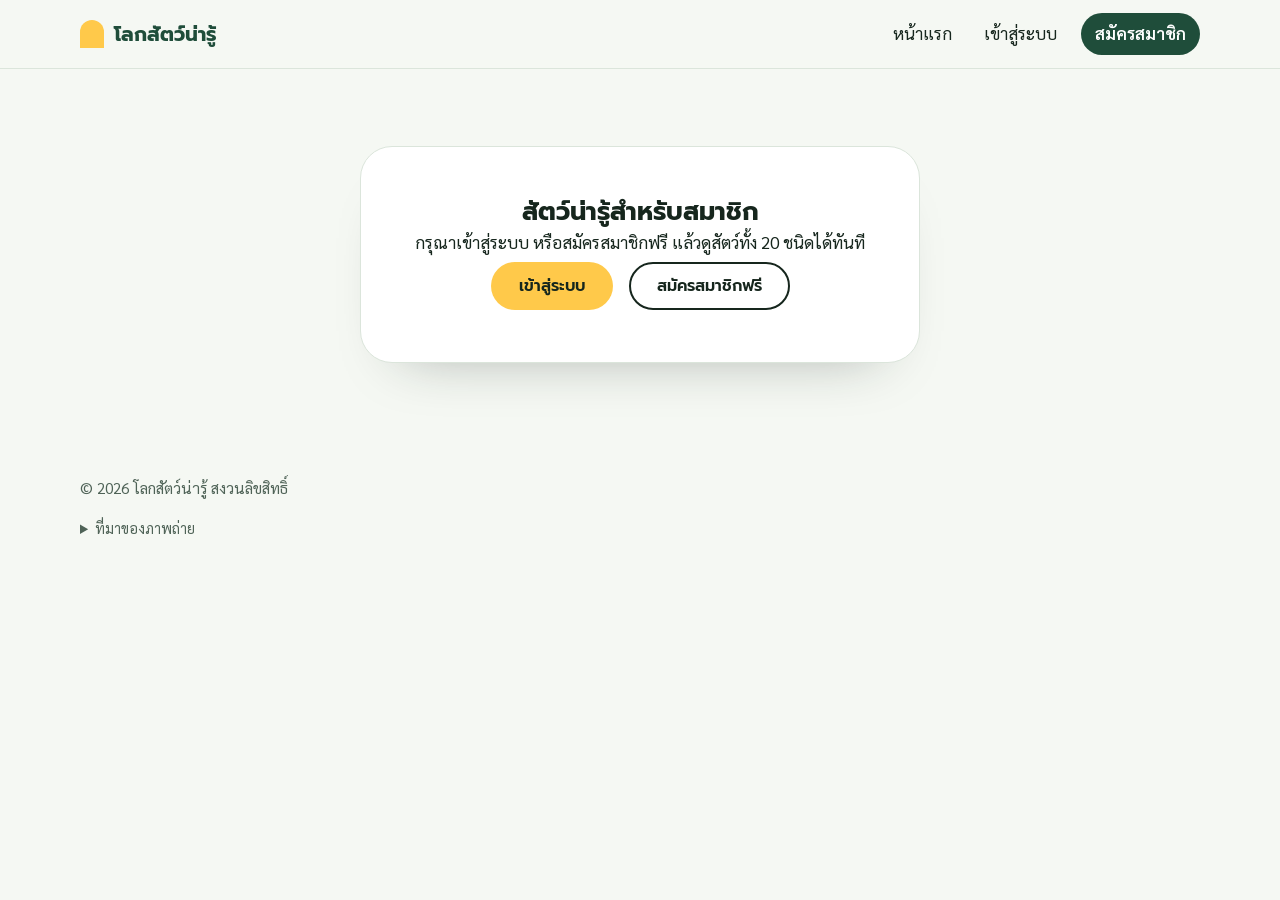
==== animals.html @ 788b36ae "animation" ====
<!DOCTYPE html>
<html lang="th">
<head>
  <meta charset="UTF-8">
  <meta name="viewport" content="width=device-width, initial-scale=1">
  <title>สัตว์น่ารู้ | โลกสัตว์น่ารู้</title>
  <meta name="description" content="รวมสัตว์หลากหลายกลุ่ม พร้อมภาพถ่ายและความรู้สั้น ๆ ค้นหาและกรองตามกลุ่มได้">
  <link rel="preconnect" href="https://fonts.googleapis.com">
  <link rel="preconnect" href="https://fonts.gstatic.com" crossorigin>
  <link href="https://fonts.googleapis.com/css2?family=Prompt:wght@600;700&family=Sarabun:wght@400;600&display=swap" rel="stylesheet">
  <link rel="stylesheet" href="style.css">
  <link rel="stylesheet" href="motion.css">
  <link rel="stylesheet" href="auth.css">
</head>
<body>
  <a class="skip" href="#list">ข้ามไปรายการสัตว์</a>

  <header class="site-header">
    <div class="wrap">
      <a class="brand" href="index.html"><span class="brand-mark" aria-hidden="true"></span>โลกสัตว์น่ารู้</a>
      <nav aria-label="เมนูหลัก">
        <ul class="nav">
          <li><a class="nav-home" href="index.html">หน้าแรก</a></li>
          <li><a href="animals.html" aria-current="page">สัตว์น่ารู้</a></li>
          <li><a class="nav-cta" href="register.html">สมัครสมาชิก</a></li>
        </ul>
      </nav>
    </div>
  </header>

  <main class="gallery">
    <div class="wrap">
      <!-- ผู้ที่ยังไม่ได้เข้าสู่ระบบ -->
      <section id="guest" hidden>
        <h1>สัตว์น่ารู้สำหรับสมาชิก</h1>
        <p class="notice">กรุณาเข้าสู่ระบบ หรือสมัครสมาชิกฟรี แล้วดูสัตว์ทั้ง 20 ชนิดได้ทันที</p>
        <a class="btn btn-sun" href="login.html">เข้าสู่ระบบ</a>
        <a class="btn btn-line" href="register.html">สมัครสมาชิกฟรี</a>
      </section>

      <div id="content">
      <div class="section-head">
        <h1 class="page-title">สัตว์น่ารู้</h1>
        <p>สัตว์ 20 ชนิดจาก 6 กลุ่ม พิมพ์ชื่อเพื่อค้นหา เลือกกลุ่มที่สนใจ หรือคลิกที่สัตว์เพื่อดูข้อมูล</p>
      </div>

      <div class="toolbar">
        <div class="search">
          <label class="sr-only" for="q">ค้นหาสัตว์</label>
          <input type="search" id="q" placeholder="ค้นหาชื่อสัตว์ เช่น ช้าง" autocomplete="off">
        </div>
        <div class="chips" id="chips" role="group" aria-label="กรองตามกลุ่มสัตว์"></div>
      </div>

      <p class="count" id="count" role="status"></p>

      <div class="animal-grid" id="list"></div>

      <div class="empty" id="empty" hidden>
        <p>ไม่พบสัตว์ที่ตรงกับคำค้นหา ลองพิมพ์ชื่ออื่น หรือล้างตัวกรอง</p>
        <button class="btn btn-moss" type="button" id="reset">ล้างตัวกรอง</button>
      </div>
      </div><!-- /content -->
    </div>
  </main>

  <footer class="site-footer">
    <div class="wrap">
      <p class="copy">© 2026 โลกสัตว์น่ารู้ สงวนลิขสิทธิ์</p>
      <details class="credits">
        <summary>ที่มาของภาพถ่าย</summary>
        <p>ภาพถ่ายทั้งหมดมาจาก Wikimedia Commons ดูชื่อผู้ถ่ายภาพและใบอนุญาตของแต่ละภาพได้ที่หน้าไฟล์ตามลิงก์ด้านล่าง</p>
        <ul id="credits"></ul>
      </details>
    </div>
  </footer>

  <script src="https://cdn.jsdelivr.net/npm/@supabase/supabase-js@2.45.4/dist/umd/supabase.js"></script>
  <script src="supabase-config.js"></script>
  <script src="member.js"></script>
  <script>
    // ==== รายชื่อสัตว์ทั้งหมด ====
    // เพิ่มสัตว์ใหม่: คัดลอกบรรทัดใดบรรทัดหนึ่ง แล้วแก้ค่า
    //   name = ชื่อสัตว์, group = กลุ่ม (ดู GROUPS ด้านล่าง), fact = ความรู้สั้น ๆ
    //   file = ชื่อไฟล์รูปบน Wikimedia Commons (ส่วนหลัง "File:" ในลิงก์หน้าไฟล์)
    //   fallback = ภาพวาดสำรองในโฟลเดอร์ assets (ไม่ใส่ก็ได้)
    var COMMONS = "https://commons.wikimedia.org/wiki/Special:FilePath/";
    var GROUPS = {
      mammal: "สัตว์เลี้ยงลูกด้วยนม",
      bird: "นก",
      reptile: "สัตว์เลื้อยคลาน",
      amphibian: "สัตว์สะเทินน้ำสะเทินบก",
      fish: "ปลา",
      invertebrate: "สัตว์ไม่มีกระดูกสันหลัง"
    };
    var ANIMALS = [
      { name: "ช้าง", group: "mammal", file: "Elephantidae_Loxodonta_africana_4.2.jpg", fallback: "assets/elephant.svg",
        fact: "ช้างแอฟริกาเป็นสัตว์บกที่ใหญ่ที่สุดในโลก งวงใช้ได้ทั้งหายใจ ดื่มน้ำ หยิบจับ และทักทายกัน ส่วนช้างไทยเป็นสัตว์ประจำชาติของไทย" },
      { name: "เสือโคร่ง", group: "mammal", file: "Royal_Bengal_Tiger.jpg",
        fact: "เป็นแมวป่าที่ใหญ่ที่สุดในโลก ลายบนตัวของแต่ละตัวไม่เหมือนกัน เหมือนลายนิ้วมือของคน" },
      { name: "ยีราฟ", group: "mammal", file: "Giraffa_camelopardalis_angolensis.jpg",
        fact: "เป็นสัตว์ที่สูงที่สุดในโลก ลิ้นยาวมาก ใช้ม้วนใบไม้จากยอดไม้สูง ๆ มากิน" },
      { name: "โลมา", group: "mammal", file: "Tursiops_truncatus_01.jpg",
        fact: "ส่งเสียงคลิกออกไปแล้วฟังเสียงสะท้อนกลับ เพื่อหาทางและหาอาหารใต้น้ำ" },
      { name: "จิงโจ้", group: "mammal", file: "Red_kangaroo.jpg",
        fact: "กระโดดด้วยขาหลังที่แข็งแรง ลูกอ่อนตัวเล็กมากตอนเกิด แล้วอาศัยอยู่ในกระเป๋าหน้าท้องของแม่ต่อ" },
      { name: "สุนัขจิ้งจอกแดง", group: "mammal", file: "Vulpes_vulpes_ssp_fulvus.jpg", fallback: "assets/fox.svg",
        fact: "หูไวมาก ได้ยินเสียงเหยื่อตัวเล็กที่เคลื่อนไหวอยู่ไกล ๆ และปรับตัวอยู่ได้ในหลายสภาพแวดล้อม" },
      { name: "แพนด้ายักษ์", group: "mammal", file: "Giant_Panda_2004-03-2.jpg", fallback: "assets/panda.svg",
        fact: "กินไผ่เป็นอาหารหลัก และใช้เวลากินหลายชั่วโมงต่อวัน พบตามธรรมชาติในประเทศจีน" },

      { name: "เพนกวิน", group: "bird", file: "Emperor_Penguin_Manchot_empereur.jpg", fallback: "assets/penguin.svg",
        fact: "บินไม่ได้ แต่ว่ายน้ำเก่งมาก ใช้ปีกพายน้ำเหมือนครีบ ส่วนใหญ่อาศัยอยู่ในซีกโลกใต้" },
      { name: "นกแสก", group: "bird", file: "Barn_Owl,_Lancashire.jpg", fallback: "assets/owl.svg",
        fact: "ลูกตาขยับไม่ได้ แต่หมุนหัวได้ไกลประมาณ 270 องศา และได้ยินเสียงเหยื่อได้แม่นแม้ในที่มืด" },
      { name: "นกยูง", group: "bird", file: "Indian_Peacock_or_peacock.jpg",
        fact: "นกยูงตัวผู้มีขนหางยาวเป็นพัด ใช้รำแพนเพื่อเรียกความสนใจจากตัวเมีย" },
      { name: "นกฟลามิงโก", group: "bird", file: "Greater_Flamingo_(Phoenicopterus_roseus)_(8521269688).jpg",
        fact: "สีชมพูของขนมาจากสารสีในอาหารที่กิน เช่น สัตว์น้ำเล็ก ๆ และสาหร่าย" },
      { name: "นกเงือก", group: "bird", file: "Great-Hornbill.jpg",
        fact: "จะงอยปากใหญ่และมีโหนกบนหัว ตัวเมียทำรังในโพรงไม้ แล้วตัวผู้คอยนำอาหารมาให้ พบในป่าของไทยด้วย" },

      { name: "เต่าทะเล", group: "reptile", file: "Green_Sea_Turtle_grazing_seagrass.jpg", fallback: "assets/turtle.svg",
        fact: "กระดองเป็นส่วนหนึ่งของโครงกระดูก ติดอยู่กับซี่โครงและกระดูกสันหลัง จึงถอดออกไม่ได้เหมือนเสื้อ" },
      { name: "จระเข้น้ำเค็ม", group: "reptile", file: "Saltwater_Crocodile_(Crocodylus_porosus)_(10106331165).jpg",
        fact: "เป็นสัตว์เลื้อยคลานที่ใหญ่ที่สุดในโลก ว่ายน้ำเก่ง และอยู่ได้ทั้งในน้ำจืดและน้ำเค็ม" },
      { name: "กิ้งก่าคาเมเลียน", group: "reptile", file: "Chamaeleo_calyptratus_01.jpg",
        fact: "กลอกตาแต่ละข้างได้อิสระ และพุ่งลิ้นยาว ๆ ออกไปจับแมลง" },

      { name: "กบตาแดง", group: "amphibian", file: "Agalychnis_callidryas.jpg",
        fact: "กลางวันมันหลับโดยหุบตาและเกาะใบไม้ เชื่อกันว่าตาสีแดงสดช่วยทำให้ศัตรูตกใจเมื่อมันลืมตาขึ้นมา" },

      { name: "ปลาการ์ตูน", group: "fish", file: "Common_clownfish.jpg",
        fact: "อาศัยอยู่ในดงดอกไม้ทะเลได้ เพราะมีเมือกที่ช่วยให้ไม่ถูกพิษของดอกไม้ทะเล" },
      { name: "ม้าน้ำ", group: "fish", file: "Lined_seahorse,_Hippocampus_erectus.jpg",
        fact: "ตัวผู้เป็นฝ่ายอุ้มท้องและคลอดลูก โดยตัวเมียวางไข่ไว้ในถุงหน้าท้องของตัวผู้" },

      { name: "ผีเสื้อมอนาร์ค", group: "invertebrate", file: "Monarch_Butterfly_Danaus_plexippus_on_Echinacea_purpurea_2800px.jpg",
        fact: "บินอพยพไกลหลายพันกิโลเมตรในอเมริกาเหนือ เพื่อหนีอากาศหนาว" },
      { name: "หมึกสาย", group: "invertebrate", file: "Common_octopus.jpg",
        fact: "มีหัวใจ 3 ดวง และเลือดเป็นสีฟ้า (ในภาษาพูดมักเรียกว่าปลาหมึกยักษ์)" }
    ];

    var state = { group: "all", q: "" };
    var list = document.getElementById("list");
    var chipsBox = document.getElementById("chips");
    var countEl = document.getElementById("count");
    var emptyEl = document.getElementById("empty");
    var input = document.getElementById("q");

    // ปุ่มกรองกลุ่ม
    var chipKeys = ["all"].concat(Object.keys(GROUPS));
    chipsBox.innerHTML = chipKeys.map(function (k) {
      var label = k === "all" ? "ทั้งหมด" : GROUPS[k];
      return '<button class="chip" type="button" data-group="' + k + '" aria-pressed="' + (k === "all") + '">' + label + '</button>';
    }).join("");

    // การ์ดสัตว์
    list.innerHTML = ANIMALS.map(function (a, n) {
      var img = '<img ' + (n > 5 ? 'loading="lazy" ' : '') +
        'src="' + COMMONS + a.file + '?width=700" data-fallback="' + (a.fallback || "assets/placeholder.svg") +
        '" alt="ภาพถ่าย' + a.name + '" width="500" height="625">';
      return '<article class="animal" data-file="' + a.file + '" data-group="' + a.group + '" data-search="' + (a.name + " " + GROUPS[a.group]) + '">' +
        '<figure>' + img + '</figure>' +
        '<h3>' + a.name + '</h3>' +
        '<p class="kind">' + GROUPS[a.group] + '</p>' +
        '<p>' + a.fact + '</p></article>';
    }).join("");

    // ถ้ารูปถ่ายโหลดไม่ได้ ให้ใช้ภาพสำรองแทน
    document.querySelectorAll("img[data-fallback]").forEach(function (img) {
      function useFallback() {
        if (img.dataset.used) return;
        img.dataset.used = "1";
        img.src = img.dataset.fallback;
      }
      img.addEventListener("error", useFallback);
      if (img.complete && img.naturalWidth === 0) useFallback();
    });

    // รายการเครดิตรูป
    document.getElementById("credits").innerHTML = ANIMALS.map(function (a) {
      return '<li><a href="https://commons.wikimedia.org/wiki/File:' + a.file + '" rel="noopener">' + a.name + '</a></li>';
    }).join("");

    var cards = list.querySelectorAll(".animal");
    var chips = chipsBox.querySelectorAll(".chip");

    function apply() {
      var q = state.q.trim().toLowerCase();
      var shown = 0;
      cards.forEach(function (card) {
        var okGroup = state.group === "all" || card.dataset.group === state.group;
        var okText = !q || card.dataset.search.toLowerCase().indexOf(q) !== -1;
        var show = okGroup && okText;
        card.hidden = !show;
        if (show) shown++;
      });
      chips.forEach(function (c) { c.setAttribute("aria-pressed", c.dataset.group === state.group ? "true" : "false"); });
      countEl.textContent = "แสดง " + shown + " จาก " + cards.length + " ชนิด";
      emptyEl.hidden = shown !== 0;
    }

    chips.forEach(function (chip) {
      chip.addEventListener("click", function () { state.group = chip.dataset.group; apply(); });
    });
    input.addEventListener("input", function () { state.q = input.value; apply(); });
    document.getElementById("reset").addEventListener("click", function () {
      state.group = "all"; state.q = ""; input.value = ""; apply(); input.focus();
    });

    apply();

    // หน้านี้สำหรับสมาชิกเท่านั้น (ตรวจจากข้อมูลที่จำไว้ก่อน แล้วยืนยันกับ session ของ Supabase)
    var guestBox = document.getElementById("guest");
    var content = document.getElementById("content");
    function gate(isGuest) { guestBox.hidden = !isGuest; content.hidden = isGuest; }
    gate(!window.Member.get());
    if (window.sb) {
      sb.auth.getSession().then(function (r) {
        if (!r.data.session) { window.Member.clear(); gate(true); }
      });
    }
  </script>
  <script src="animal-detail.js"></script>
  <script src="motion.js"></script>
</body>
</html>
---- style.css ----
/* โลกสัตว์น่ารู้ — สไตล์ร่วมของทุกหน้า
   แนวคิด: หน้าต่างโค้ง (arch) เหมือนช่องส่องดูสัตว์ ใช้กับรูปถ่ายทุกใบ
   สี: เขียวมอสเป็นพื้นฐาน เหลืองแดดเป็นจุดเน้นเดียว */

:root {
  --paper: #f5f8f3;
  --white: #ffffff;
  --ink: #16261d;
  --muted: #4f6357;
  --moss: #2d6a4f;
  --moss-deep: #1f4d3a;
  --leaf: #dcebdd;
  --sun: #ffc94a;
  --sun-deep: #f5b216;
  --line: #dbe5db;
  --field: #a9bbaf;
  --error: #b42318;
  --ok: #1f6f43;
  --font-head: "Prompt", "Sarabun", system-ui, sans-serif;
  --font-body: "Sarabun", "Noto Sans Thai", system-ui, sans-serif;
}

*, *::before, *::after { box-sizing: border-box; }
html { scroll-behavior: smooth; }
body {
  margin: 0;
  font-family: var(--font-body);
  font-size: 1.0625rem;
  line-height: 1.75;
  color: var(--ink);
  background: var(--paper);
}
h1, h2, h3 { font-family: var(--font-head); line-height: 1.3; margin: 0; }
p { margin: 0; }
a { color: var(--moss-deep); }
img { max-width: 100%; }
:focus-visible { outline: 3px solid var(--moss); outline-offset: 3px; border-radius: 6px; }

.wrap { width: min(1120px, 100% - 40px); margin-inline: auto; }

.skip {
  position: absolute; left: -9999px; top: 8px; z-index: 30;
  background: var(--ink); color: #fff; padding: 8px 16px; border-radius: 8px;
}
.skip:focus { left: 8px; }

/* ---------- ส่วนหัว ---------- */
.site-header {
  position: sticky; top: 0; z-index: 10;
  background: rgba(245, 248, 243, .94);
  backdrop-filter: blur(8px);
  border-bottom: 1px solid var(--line);
}
.site-header .wrap {
  display: flex; align-items: center; justify-content: space-between;
  gap: 16px; min-height: 68px;
}
.brand {
  display: inline-flex; align-items: center; gap: 10px;
  font-family: var(--font-head); font-weight: 700; font-size: 1.25rem;
  color: var(--moss-deep); text-decoration: none;
}
.brand-mark {
  width: 24px; height: 28px; background: var(--sun);
  border-radius: 999px 999px 6px 6px;
}
.nav { display: flex; align-items: center; gap: 4px; list-style: none; margin: 0; padding: 0; }
.nav a {
  display: inline-block; padding: 6px 14px; border-radius: 999px;
  text-decoration: none; color: var(--ink);
}
.nav a:hover { background: var(--leaf); }
.nav a[aria-current="page"] { background: var(--leaf); font-weight: 600; }
.nav a.nav-cta { background: var(--moss-deep); color: #fff; font-weight: 600; margin-left: 6px; }
.nav a.nav-cta:hover { background: var(--moss); }

/* ---------- ปุ่ม ---------- */
.btn {
  display: inline-flex; align-items: center; justify-content: center;
  min-height: 48px; padding: 0 26px; border-radius: 999px;
  border: 2px solid transparent; cursor: pointer; text-decoration: none;
  font-family: var(--font-head); font-weight: 600; font-size: 1rem; line-height: 1;
  transition: background-color .15s, color .15s, border-color .15s;
}
.btn:disabled { opacity: .6; cursor: not-allowed; }
.btn-sun { background: var(--sun); color: var(--ink); }
.btn-sun:hover { background: var(--sun-deep); }
.btn-line { border-color: var(--ink); color: var(--ink); background: transparent; }
.btn-line:hover { background: var(--ink); color: #fff; }
.btn-ink { background: var(--ink); color: #fff; }
.btn-ink:hover { background: var(--moss-deep); }
.btn-moss { background: var(--moss-deep); color: #fff; }
.btn-moss:hover { background: var(--moss); }

/* ---------- หน้าแรก: ส่วนเปิด ---------- */
.hero { padding: clamp(32px, 6vw, 80px) 0 clamp(48px, 7vw, 96px); }
.hero .wrap {
  display: grid; grid-template-columns: 1.05fr .95fr;
  gap: clamp(28px, 5vw, 64px); align-items: center;
}
.hero h1 { font-size: clamp(2.3rem, 5.4vw, 4rem); font-weight: 700; letter-spacing: -.01em; }
.hero .lead { max-width: 32em; color: var(--muted); font-size: 1.15rem; margin: 22px 0 30px; }
.hero-actions { display: flex; flex-wrap: wrap; gap: 12px; }

.art { position: relative; aspect-ratio: 1 / 1.06; }
.art figure { position: absolute; margin: 0; overflow: hidden; background: var(--leaf);
  animation: reveal .8s ease-out both; }
.art img { width: 100%; height: 100%; object-fit: cover; display: block; }
.art .sun { position: absolute; right: 10%; top: 4%; width: 20%; aspect-ratio: 1;
  border-radius: 50%; background: var(--sun); animation: reveal .8s ease-out both; }
.art .p-main { left: 8%; top: 0; width: 60%; height: 80%; border-radius: 999px 999px 28px 28px; }
.art .p-round { right: 0; bottom: 4%; width: 44%; aspect-ratio: 1; border-radius: 50%; animation-delay: .15s; }
.art .p-small { left: 0; bottom: 0; width: 34%; aspect-ratio: 1; border-radius: 24px; animation-delay: .3s; }
@keyframes reveal { from { opacity: 0; transform: scale(.94); } to { opacity: 1; transform: scale(1); } }

/* ---------- หน้าแรก: แกลเลอรีสัตว์ ---------- */
.gallery { padding: clamp(40px, 6vw, 80px) 0; scroll-margin-top: 68px; }
.section-head { max-width: 40em; }
.section-head h2 { font-size: clamp(1.8rem, 3.6vw, 2.6rem); }
.section-head p { color: var(--muted); margin-top: 10px; }

.chips { display: flex; flex-wrap: wrap; gap: 8px; margin-top: 24px; }
.chip {
  min-height: 44px; padding: 0 20px; border-radius: 999px; cursor: pointer;
  border: 1.5px solid var(--field); background: var(--white); color: var(--ink);
  font-family: var(--font-body); font-size: 1rem;
  transition: background-color .15s, color .15s;
}
.chip:hover { background: var(--leaf); }
.chip[aria-pressed="true"] { background: var(--moss-deep); border-color: var(--moss-deep); color: #fff; }

.animal-grid {
  display: grid; grid-template-columns: repeat(auto-fill, minmax(250px, 1fr));
  gap: 44px 28px; margin-top: 36px;
}
.animal[hidden] { display: none; }
.animal figure {
  margin: 0; aspect-ratio: 4 / 5; overflow: hidden; background: var(--leaf);
  border-radius: 999px 999px 24px 24px;
}
.animal img { width: 100%; height: 100%; object-fit: cover; display: block; }
.animal h3 { font-size: 1.35rem; margin: 18px 0 2px; }
.animal .kind { color: var(--muted); font-size: .95rem; margin-bottom: 8px; }

/* ---------- เรื่องน่ารู้ (ปุ่มสุ่ม) ---------- */
.facts { padding: 8px 0 clamp(48px, 7vw, 88px); }
.fact-panel {
  background: var(--sun); border-radius: 36px;
  padding: clamp(28px, 5vw, 56px);
  display: grid; grid-template-columns: 1fr auto; gap: 28px; align-items: end;
}
.fact-panel h2 { font-size: clamp(1.2rem, 2.4vw, 1.5rem); }
.fact-text {
  font-family: var(--font-head); font-weight: 600;
  font-size: clamp(1.5rem, 3.6vw, 2.4rem); line-height: 1.45;
  margin-top: 12px; max-width: 22em; min-height: 4.4em;
}

/* ---------- ชวนสมัคร ---------- */
.join { background: var(--moss-deep); color: #fff; padding: clamp(48px, 7vw, 80px) 0; }
.join .wrap { display: flex; flex-wrap: wrap; align-items: center; justify-content: space-between; gap: 24px; }
.join h2 { font-size: clamp(1.6rem, 3.4vw, 2.4rem); max-width: 18em; }
.join p { margin-top: 8px; color: #d4e6da; }

/* ---------- ท้ายหน้า ---------- */
.site-footer { padding: 36px 0 48px; color: var(--muted); font-size: .95rem; }
.site-footer .copy { margin-bottom: 14px; }
.credits { font-size: .9rem; line-height: 1.8; }
.credits summary { cursor: pointer; width: fit-content; }
.credits ul { margin: 8px 0 0; padding-left: 20px; }
.credits a { color: var(--moss-deep); }

/* ---------- หน้าสมัครสมาชิก ---------- */
.reg { padding: clamp(32px, 6vw, 72px) 0 clamp(48px, 7vw, 96px); }
.reg .wrap {
  display: grid; grid-template-columns: .85fr 1.15fr;
  gap: clamp(28px, 6vw, 80px); align-items: start;
}
.reg-side h1 { font-size: clamp(2rem, 4.2vw, 3rem); font-weight: 700; }
.reg-side .lead { color: var(--muted); margin: 14px 0 28px; }
.reg-side figure {
  margin: 0; max-width: 340px; aspect-ratio: 4 / 5; overflow: hidden;
  border-radius: 999px 999px 28px 28px; background: var(--leaf);
}
.reg-side img { width: 100%; height: 100%; object-fit: cover; display: block; }
.perks { list-style: none; margin: 28px 0 0; padding: 0; display: grid; gap: 10px; }
.perks li { position: relative; padding-left: 28px; }
.perks li::before {
  content: ""; position: absolute; left: 0; top: .62em;
  width: 12px; height: 12px; border-radius: 50%; background: var(--sun);
}

.form-card {
  background: var(--white); border: 1px solid var(--line);
  border-radius: 28px; padding: clamp(24px, 4vw, 44px);
}
.form-card h2 { font-size: 1.5rem; margin-bottom: 4px; }
.form-card .sub { color: var(--muted); margin-bottom: 8px; }
.field { margin-top: 18px; }
.field label, .field .label { display: block; font-weight: 600; margin-bottom: 6px; }
.opt { font-weight: 400; color: var(--muted); }
.field input[type=text], .field input[type=email], .field input[type=tel],
.field input[type=date], .field input[type=password], .field select {
  width: 100%; min-height: 50px; padding: 0 14px;
  font-family: inherit; font-size: 1rem; color: var(--ink);
  background: var(--white); border: 1.5px solid var(--field); border-radius: 12px;
}
.field input:focus, .field select:focus { border-color: var(--moss); outline: 3px solid rgba(45, 106, 79, .25); outline-offset: 0; }
.field input[aria-invalid="true"] { border-color: var(--error); }
.err { min-height: 1.4em; margin-top: 4px; color: var(--error); font-size: .95rem; }
.hp { position: absolute; left: -9999px; height: 0; overflow: hidden; }

.consent { display: flex; gap: 12px; align-items: flex-start; margin-top: 20px; }
.consent input { width: 22px; height: 22px; margin-top: 4px; accent-color: var(--moss-deep); flex: none; }
.consent span { font-size: .95rem; color: var(--muted); }

.form-card .btn { width: 100%; margin-top: 22px; }
.banner { display: none; margin-top: 16px; padding: 12px 16px; border-radius: 12px; background: #fdeceb; color: var(--error); }
.banner.show { display: block; }

.done { text-align: center; padding: 12px 0; }
.done[hidden] { display: none; }
.done .badge { display: inline-block; width: 64px; height: 72px; background: var(--sun); border-radius: 999px 999px 14px 14px; margin-bottom: 16px; }
.done h2 { font-size: 1.7rem; }
.done .member-id {
  display: inline-block; margin: 16px 0; padding: 6px 20px; border-radius: 999px;
  background: var(--leaf); font-family: var(--font-head); font-weight: 600; font-size: 1.3rem;
}
.done .btn { width: auto; margin-top: 12px; }

/* ---------- หน้าสัตว์น่ารู้ ---------- */
.page-title { font-size: clamp(2rem, 4.4vw, 3.2rem); font-weight: 700; }
.sr-only {
  position: absolute; width: 1px; height: 1px; margin: -1px; padding: 0;
  overflow: hidden; clip: rect(0, 0, 0, 0); white-space: nowrap; border: 0;
}
.toolbar { margin-top: 24px; display: grid; gap: 14px; }
.search input {
  width: 100%; max-width: 420px; min-height: 50px; padding: 0 16px;
  font-family: inherit; font-size: 1rem; color: var(--ink);
  background: var(--white); border: 1.5px solid var(--field); border-radius: 999px;
}
.search input:focus { border-color: var(--moss); outline: 3px solid rgba(45, 106, 79, .25); outline-offset: 0; }
.toolbar .chips { margin-top: 0; }
.count { margin-top: 20px; color: var(--muted); }
.animal-grid { margin-top: 24px; }
.empty { margin-top: 32px; padding: 28px; background: var(--leaf); border-radius: 24px; max-width: 520px; }
.empty p { margin-bottom: 16px; }
.more { text-align: center; padding-bottom: clamp(40px, 6vw, 72px); }

/* ---------- เมนูสมาชิก ---------- */
[hidden] { display: none !important; }

.member { padding: clamp(32px, 6vw, 72px) 0 clamp(48px, 7vw, 96px); }
.member h1 { font-size: clamp(2rem, 4.4vw, 3.2rem); font-weight: 700; }
.member .notice { color: var(--muted); margin: 14px 0 24px; max-width: 32em; }
.member-id {
  display: inline-block; margin-top: 12px; padding: 4px 18px; border-radius: 999px;
  background: var(--leaf); font-family: var(--font-head); font-weight: 600;
}
.menu-list {
  list-style: none; margin: 36px 0 0; padding: 0;
  display: grid; grid-template-columns: repeat(2, 1fr); gap: 0 48px;
}
.menu-item a {
  display: grid; grid-template-columns: auto 1fr; gap: 20px; align-items: center;
  padding: 24px 0; border-top: 1.5px solid var(--line);
  text-decoration: none; color: var(--ink);
}
.menu-item a:hover .menu-title { text-decoration: underline; text-underline-offset: 4px; }
.menu-dot { width: 48px; height: 56px; background: var(--sun); border-radius: 999px 999px 10px 10px; }
.menu-title { display: block; font-family: var(--font-head); font-weight: 600; font-size: 1.3rem; line-height: 1.4; }
.menu-desc { display: block; color: var(--muted); }

.daily { margin-top: 40px; background: var(--leaf); border-radius: 28px; padding: clamp(24px, 4vw, 44px); scroll-margin-top: 84px; }
.daily h2 { font-size: 1.2rem; }
.daily .text {
  font-family: var(--font-head); font-weight: 600; line-height: 1.5;
  font-size: clamp(1.3rem, 3vw, 1.9rem); margin-top: 10px; max-width: 26em;
}
.switch { margin-top: 28px; color: var(--muted); }
.link-quiet {
  background: none; border: 0; padding: 0; font: inherit; cursor: pointer;
  color: var(--moss-deep); text-decoration: underline; text-underline-offset: 3px;
}

/* ---------- แบบทดสอบ ---------- */
.quiz { padding: clamp(32px, 6vw, 72px) 0 clamp(48px, 7vw, 96px); }
.quiz .wrap { max-width: 720px; }
.quiz-title { font-size: clamp(2rem, 4.4vw, 3rem); font-weight: 700; margin-bottom: 20px; }
.q-progress { color: var(--muted); }
.q-set { border: 0; padding: 0; margin: 8px 0 0; min-width: 0; }
.q-text { font-family: var(--font-head); font-weight: 600; font-size: clamp(1.4rem, 3vw, 1.9rem); line-height: 1.45; padding: 0; }
.q-options { display: grid; gap: 10px; margin-top: 18px; }
.q-option label {
  display: flex; gap: 12px; align-items: center; min-height: 54px; padding: 10px 18px;
  border: 1.5px solid var(--field); border-radius: 14px; background: var(--white); cursor: pointer;
}
.q-option input { width: 20px; height: 20px; accent-color: var(--moss-deep); flex: none; }
.q-option.correct label { border-color: var(--ok); background: #e7f4ec; }
.q-option.wrong label { border-color: var(--error); background: #fdeceb; }
.q-feedback { margin-top: 16px; min-height: 1.8em; font-weight: 600; }
.q-actions { display: flex; flex-wrap: wrap; gap: 12px; margin-top: 20px; }
.score { font-family: var(--font-head); font-weight: 700; font-size: clamp(2.8rem, 8vw, 4.5rem); line-height: 1.2; margin: 4px 0 8px; }

@media (max-width: 720px) {
  .menu-list { grid-template-columns: 1fr; }
}

/* ---------- มือถือ ---------- */
@media (max-width: 820px) {
  .hero .wrap, .reg .wrap { grid-template-columns: 1fr; }
  .art { max-width: 460px; }
  .fact-panel { grid-template-columns: 1fr; }
  .fact-text { min-height: 6em; }
  .reg-side figure { max-width: 260px; }
}
@media (max-width: 560px) {
  .nav .nav-home { display: none; }
  .nav a { padding: 6px 10px; font-size: .95rem; }
  .brand { font-size: 1.1rem; }
  .hero-actions .btn { flex: 1 1 100%; }
}

@media (prefers-reduced-motion: reduce) {
  html { scroll-behavior: auto; }
  .art figure, .art .sun { animation: none; }
  .btn, .chip { transition: none; }
}
---- motion.css ----
/* โลกสัตว์น่ารู้ — ชั้นแอนิเมชันและความสวยงามเพิ่มเติม
   โหลดต่อจาก style.css ถ้าไม่ต้องการแอนิเมชัน ให้ลบลิงก์ motion.css และ motion.js ออกจากหน้า HTML ได้เลย
   ผู้ใช้ที่เปิด "ลดการเคลื่อนไหว" ในระบบ จะไม่เห็นแอนิเมชัน (ดูท้ายไฟล์) */

:root { --ease: cubic-bezier(.22, 1, .36, 1); }

/* ---------- ทั่วไป ---------- */
body { animation: pageIn .6s ease-out both; }
@keyframes pageIn { from { opacity: 0; } to { opacity: 1; } }
@keyframes rise { from { opacity: 0; transform: translateY(26px); } to { opacity: 1; transform: none; } }
@keyframes wiggle { 0%, 100% { transform: rotate(0); } 25% { transform: rotate(-10deg) scale(1.08); } 75% { transform: rotate(10deg) scale(1.08); } }
@keyframes shake { 0%, 100% { transform: translateX(0); } 20% { transform: translateX(-7px); } 40% { transform: translateX(6px); } 60% { transform: translateX(-4px); } 80% { transform: translateX(3px); } }
@keyframes drift { to { transform: translate(60px, 40px) scale(1.15); } }
@keyframes gradMove { 0%, 100% { background-position: 0% 50%; } 50% { background-position: 100% 50%; } }
@keyframes shimmer { from { background-position: 200% 0; } to { background-position: -200% 0; } }

/* แถบความคืบหน้าการเลื่อนหน้า */
.scroll-progress {
  position: fixed; top: 0; left: 0; width: 100%; height: 4px; z-index: 40;
  transform-origin: 0 50%; transform: scaleX(0); pointer-events: none;
  background: linear-gradient(90deg, var(--moss), var(--sun));
}

/* ปรากฏเมื่อเลื่อนมาถึง (JS เป็นคนเติมคลาส will-reveal และ in) */
.will-reveal {
  opacity: 0; transform: translateY(32px);
  transition: opacity .7s var(--ease) var(--d, 0s), transform .7s var(--ease) var(--d, 0s);
}
.will-reveal.in { opacity: 1; transform: none; }

/* ---------- ส่วนหัว ---------- */
.site-header { transition: box-shadow .3s, background-color .3s; }
.site-header .wrap { transition: min-height .3s var(--ease); }
.site-header.scrolled { box-shadow: 0 10px 26px -14px rgba(22, 38, 29, .35); background: rgba(245, 248, 243, .98); }
.site-header.scrolled .wrap { min-height: 58px; }
.brand:hover .brand-mark { animation: wiggle .6s; }
.nav a { transition: background-color .2s, color .2s, transform .25s var(--ease), box-shadow .25s; }
.nav a:hover { transform: translateY(-2px); }
.nav a.nav-cta:hover { box-shadow: 0 8px 18px -8px rgba(31, 77, 58, .7); }

/* ---------- ปุ่ม ---------- */
.btn {
  position: relative; overflow: hidden;
  transition: background-color .15s, color .15s, border-color .15s, transform .25s var(--ease), box-shadow .25s;
}
.btn:hover:not(:disabled) { transform: translateY(-3px); box-shadow: 0 12px 22px -12px rgba(22, 38, 29, .55); }
.btn:active:not(:disabled) { transform: translateY(0) scale(.97); box-shadow: none; }
.btn::after {
  content: ""; position: absolute; inset: 0; pointer-events: none;
  background: linear-gradient(110deg, transparent 30%, rgba(255, 255, 255, .45) 50%, transparent 70%);
  transform: translateX(-120%);
}
.btn:hover:not(:disabled)::after { transform: translateX(120%); transition: transform .7s var(--ease); }
.ripple {
  position: absolute; border-radius: 50%; pointer-events: none;
  background: rgba(255, 255, 255, .5); transform: scale(0);
  animation: ripple .6s ease-out forwards;
}
.btn-line .ripple { background: rgba(45, 106, 79, .25); }
@keyframes ripple { to { transform: scale(2.6); opacity: 0; } }

/* ---------- หน้าแรก: ส่วนเปิด ---------- */
.hero { position: relative; overflow: hidden; }
.hero::before, .hero::after {
  content: ""; position: absolute; border-radius: 50%; filter: blur(60px);
  opacity: .55; z-index: 0; pointer-events: none;
}
.hero::before { width: 420px; height: 420px; background: #cfe6d2; left: -120px; top: -100px; animation: drift 16s ease-in-out infinite alternate; }
.hero::after { width: 360px; height: 360px; background: #ffe9a8; right: -80px; bottom: -60px; animation: drift 20s ease-in-out infinite alternate-reverse; }
.hero .wrap { position: relative; z-index: 1; }

.hero h1, .hero .lead, .hero-actions { animation: rise .8s var(--ease) both; }
.hero .lead { animation-delay: .12s; }
.hero-actions { animation-delay: .24s; }

/* ภาพในส่วนเปิด: ลอยเบา ๆ และขยับตามเมาส์ (translate แยกจาก transform) */
@keyframes float { 50% { transform: translateY(-12px); } }
@keyframes sunPulse { 50% { transform: scale(1.1); box-shadow: 0 0 0 18px rgba(255, 201, 74, .25); } }
.art .p-main  { --depth: 10;  animation: reveal .8s ease-out both, float 7s ease-in-out 1s infinite; }
.art .p-round { --depth: -18; animation: reveal .8s ease-out .15s both, float 6s ease-in-out 1.2s infinite reverse; }
.art .p-small { --depth: 22;  animation: reveal .8s ease-out .3s both, float 8s ease-in-out 1.4s infinite; }
.art .sun     { --depth: -26; animation: reveal .8s ease-out both, sunPulse 5s ease-in-out 1s infinite; }
.art figure, .art .sun {
  translate: calc(var(--mx, 0) * var(--depth, 0) * 1px) calc(var(--my, 0) * var(--depth, 0) * 1px);
  transition: translate .5s ease-out;
}
.art figure { box-shadow: 0 24px 40px -26px rgba(22, 38, 29, .55); }

/* ---------- การ์ดสัตว์ ---------- */
.animal figure {
  position: relative;
  background: linear-gradient(100deg, var(--leaf) 30%, #eef6ee 50%, var(--leaf) 70%);
  background-size: 200% 100%; animation: shimmer 1.6s linear infinite;
  transition: transform .25s ease-out, translate .5s var(--ease), box-shadow .5s var(--ease);
  will-change: transform;
}
.animal figure.is-loaded { animation: none; background: var(--leaf); }
.animal:hover figure { translate: 0 -8px; box-shadow: 0 26px 34px -22px rgba(22, 38, 29, .55); }
.animal img { transition: transform .9s var(--ease), opacity .6s ease; }
.animal:hover img { transform: scale(1.08); }
.animal h3 { transition: color .2s; }
.animal:hover h3 { color: var(--moss); }
.animal.pop { animation: cardPop .5s var(--ease) backwards; animation-delay: var(--pd, 0s); }
@keyframes cardPop { from { opacity: 0; transform: translateY(18px) scale(.96); } }

.img-fade { opacity: 0; }
.img-fade.loaded { opacity: 1; }

/* ---------- หน้าสัตว์น่ารู้: ค้นหาและกรอง ---------- */
.chip { transition: background-color .15s, color .15s, transform .2s var(--ease), box-shadow .2s; }
.chip:hover { transform: translateY(-2px); box-shadow: 0 8px 14px -10px rgba(22, 38, 29, .5); }
.chip:active { transform: scale(.95); }
.chip[aria-pressed="true"] { animation: chipPop .4s var(--ease); }
@keyframes chipPop { 40% { transform: scale(1.1); } }
.search input { transition: border-color .2s, box-shadow .2s, max-width .4s var(--ease); }
.search input:focus { max-width: 540px; box-shadow: 0 10px 22px -14px rgba(45, 106, 79, .6); }

/* ---------- รู้หรือไม่ ---------- */
.fact-panel {
  position: relative; overflow: hidden;
  background: linear-gradient(120deg, #ffc94a, #ffdc82, #ffc94a); background-size: 200% 200%;
  animation: gradMove 10s ease-in-out infinite;
}
.fact-panel::before {
  content: ""; position: absolute; right: -60px; top: -70px; width: 240px; height: 240px;
  border-radius: 50%; background: rgba(255, 255, 255, .3); pointer-events: none;
  animation: drift 12s ease-in-out infinite alternate;
}
.fact-panel > * { position: relative; }
.fact-text.swap { animation: rise .5s var(--ease); }
.daily .text { animation: rise .7s var(--ease) both; }

/* ---------- ชวนสมัคร ---------- */
.join {
  position: relative; overflow: hidden;
  background: linear-gradient(120deg, var(--moss-deep), #2b6a50, var(--moss-deep)); background-size: 200% 100%;
  animation: gradMove 14s ease-in-out infinite;
}
.join::after {
  content: ""; position: absolute; right: 6%; top: -60px; width: 200px; height: 200px; border-radius: 50%;
  background: rgba(255, 201, 74, .18); pointer-events: none; animation: drift 14s ease-in-out infinite alternate;
}
.join .wrap { position: relative; z-index: 1; }

/* ---------- ฟอร์ม (สมัคร / เข้าสู่ระบบ / เปลี่ยนรหัส) ---------- */
.form-card { transition: box-shadow .4s var(--ease); }
.form-card:hover { box-shadow: 0 30px 50px -34px rgba(22, 38, 29, .45); }
.field label { transition: color .2s; }
.field:focus-within label { color: var(--moss); }
.field input, .field select { transition: border-color .2s, box-shadow .2s, transform .2s var(--ease); }
.field input:focus, .field select:focus { transform: translateY(-1px); box-shadow: 0 10px 20px -14px rgba(45, 106, 79, .7); }
.field input[aria-invalid="true"] { animation: shake .4s; }
.banner.show { animation: rise .35s var(--ease); }
.consent { cursor: pointer; }

.done .badge { animation: badgePop .8s cubic-bezier(.34, 1.56, .64, 1) both; }
.done > *:not(.badge) { animation: rise .6s var(--ease) both; }
.done > h2 { animation-delay: .15s; }
.done > p:nth-of-type(1) { animation-delay: .22s; }
.done > .member-id { animation-delay: .3s; }
.done > p:nth-of-type(3) { animation-delay: .38s; }
.done > .btn { animation-delay: .46s; }
@keyframes badgePop { from { opacity: 0; transform: scale(.3) rotate(-20deg); } to { opacity: 1; transform: none; } }

.perks li::before { animation: sunPulse 4s ease-in-out infinite; }

/* ---------- เมนูสมาชิก ---------- */
.member-head h1, #guest h1 { animation: rise .7s var(--ease) both; }
.member-head .member-id { animation: badgePop .8s cubic-bezier(.34, 1.56, .64, 1) .2s both; }
.menu-item a { transition: padding-left .35s var(--ease), background .35s; border-radius: 0 16px 16px 0; }
.menu-item a:hover { padding-left: 14px; background: linear-gradient(90deg, var(--leaf), transparent); }
.menu-item a:hover .menu-dot { animation: wiggle .6s; }
.daily { position: relative; overflow: hidden; }
.daily::after {
  content: ""; position: absolute; right: -40px; bottom: -50px; width: 180px; height: 180px; border-radius: 50%;
  background: rgba(255, 201, 74, .35); pointer-events: none;
}
.daily > * { position: relative; z-index: 1; }

/* ---------- แบบทดสอบ ---------- */
.q-bar { height: 8px; margin: 8px 0 6px; background: var(--leaf); border-radius: 999px; overflow: hidden; }
.q-bar span { display: block; height: 100%; border-radius: inherit; background: linear-gradient(90deg, var(--moss), var(--sun)); transition: width .7s var(--ease); }
#quiz-box > p { animation: rise .5s var(--ease) both; }
.q-text { animation: rise .5s var(--ease) .05s both; }
.q-option { animation: rise .5s var(--ease) both; }
.q-option:nth-child(1) { animation-delay: .1s; }
.q-option:nth-child(2) { animation-delay: .17s; }
.q-option:nth-child(3) { animation-delay: .24s; }
.q-option:nth-child(4) { animation-delay: .31s; }
.q-actions { animation: rise .5s var(--ease) .38s both; }
.q-option label { transition: transform .25s var(--ease), border-color .2s, background-color .2s, box-shadow .25s; }
.q-option label:hover { transform: translateX(6px); border-color: var(--moss); box-shadow: 0 10px 18px -14px rgba(22, 38, 29, .6); }
.q-option:has(input:checked) label { border-color: var(--moss-deep); background: var(--leaf); }
.q-option.correct label { animation: correctPop .55s var(--ease); }
.q-option.wrong label { animation: shake .45s; }
@keyframes correctPop { 40% { transform: scale(1.04); box-shadow: 0 0 0 6px rgba(31, 111, 67, .2); } }
.score { animation: badgePop .9s cubic-bezier(.34, 1.56, .64, 1) both; }

/* ---------- confetti ---------- */
.confetti { position: fixed; width: 8px; height: 12px; border-radius: 2px; z-index: 60; pointer-events: none; }

/* ---------- ลดการเคลื่อนไหวตามการตั้งค่าของระบบ ---------- */
@media (prefers-reduced-motion: reduce) {
  *, *::before, *::after {
    animation-duration: .01ms !important; animation-iteration-count: 1 !important;
    animation-delay: 0s !important; transition-duration: .01ms !important; transition-delay: 0s !important;
  }
  .will-reveal { opacity: 1; transform: none; }
  .img-fade { opacity: 1; }
}
---- auth.css ----
/* โลกสัตว์น่ารู้ — ตกแต่งหน้าเข้าสู่ระบบ / สมัครสมาชิก / เปลี่ยนรหัสผ่าน / เมนูสมาชิก
   โหลดต่อจาก style.css และ motion.css */

:root {
  --ic-user: url("data:image/svg+xml,%3Csvg xmlns='http://www.w3.org/2000/svg' width='20' height='20' viewBox='0 0 24 24' fill='none' stroke='%232d6a4f' stroke-width='2' stroke-linecap='round' stroke-linejoin='round'%3E%3Ccircle cx='12' cy='8' r='4'/%3E%3Cpath d='M4 21c0-4 4-7 8-7s8 3 8 7'/%3E%3C/svg%3E");
  --ic-mail: url("data:image/svg+xml,%3Csvg xmlns='http://www.w3.org/2000/svg' width='20' height='20' viewBox='0 0 24 24' fill='none' stroke='%232d6a4f' stroke-width='2' stroke-linecap='round' stroke-linejoin='round'%3E%3Crect x='3' y='5' width='18' height='14' rx='2'/%3E%3Cpath d='M3 7l9 6 9-6'/%3E%3C/svg%3E");
  --ic-phone: url("data:image/svg+xml,%3Csvg xmlns='http://www.w3.org/2000/svg' width='20' height='20' viewBox='0 0 24 24' fill='none' stroke='%232d6a4f' stroke-width='2' stroke-linecap='round' stroke-linejoin='round'%3E%3Cpath d='M5 4h4l2 5-2.5 1.5a11 11 0 0 0 5 5L15 13l5 2v4a2 2 0 0 1-2 2A16 16 0 0 1 3 6a2 2 0 0 1 2-2z'/%3E%3C/svg%3E");
  --ic-lock: url("data:image/svg+xml,%3Csvg xmlns='http://www.w3.org/2000/svg' width='20' height='20' viewBox='0 0 24 24' fill='none' stroke='%232d6a4f' stroke-width='2' stroke-linecap='round' stroke-linejoin='round'%3E%3Crect x='5' y='11' width='14' height='10' rx='2'/%3E%3Cpath d='M8 11V7a4 4 0 0 1 8 0v4'/%3E%3C/svg%3E");
  --ic-arrow: url("data:image/svg+xml,%3Csvg xmlns='http://www.w3.org/2000/svg' width='18' height='18' viewBox='0 0 24 24' fill='none' stroke='%231f4d3a' stroke-width='2.4' stroke-linecap='round' stroke-linejoin='round'%3E%3Cpath d='M5 12h14M13 6l6 6-6 6'/%3E%3C/svg%3E");
}

/* ---------- พื้นหลังร่วม: ลายจุด + วงสีฟุ้ง ---------- */
.reg, .member {
  position: relative; overflow: hidden;
  background-image: radial-gradient(rgba(45, 106, 79, .1) 1.2px, transparent 1.4px);
  background-size: 22px 22px;
}
.reg::before, .member::before, .reg::after, .member::after {
  content: ""; position: absolute; border-radius: 50%; filter: blur(70px);
  opacity: .6; pointer-events: none; z-index: 0;
}
.reg::before, .member::before { width: 380px; height: 380px; background: #cfe6d2; left: -140px; top: -80px; animation: drift 18s ease-in-out infinite alternate; }
.reg::after, .member::after { width: 340px; height: 340px; background: #ffe9a8; right: -120px; bottom: -60px; animation: drift 22s ease-in-out infinite alternate-reverse; }
.reg > .wrap, .member > .wrap { position: relative; z-index: 1; }

/* ---------- แถบด้านข้าง (หน้า login / register / change-password) ---------- */
.reg-side { position: sticky; top: 96px; }
.reg-side h1 {
  width: fit-content; max-width: 100%;
  background: linear-gradient(transparent 64%, rgba(255, 201, 74, .75) 64%);
}
.reg-side figure { box-shadow: 14px 14px 0 var(--sun), 28px 28px 0 var(--leaf); }
.reg-side .perks { margin-top: 52px; }
.reg-side figure + .perks { margin-top: 56px; }
.perks li { font-weight: 600; }

/* ---------- การ์ดฟอร์ม ---------- */
.form-card {
  position: relative; border-radius: 32px;
  box-shadow: 0 30px 60px -42px rgba(22, 38, 29, .4);
}
.form-card::before {
  content: ""; position: absolute; left: clamp(24px, 4vw, 44px); top: 0;
  width: 72px; height: 9px; border-radius: 0 0 10px 10px; background: var(--sun);
}
.form-card h2 { font-size: 1.65rem; margin-top: 8px; }

.form-group {
  display: flex; align-items: center; gap: 10px; margin: 28px 0 0;
  font-family: var(--font-head); font-weight: 600; color: var(--moss-deep);
}
.form-group .num {
  display: grid; place-items: center; width: 26px; height: 26px; border-radius: 50%;
  background: var(--sun); color: var(--ink); font-size: .85rem; flex: none;
}
.form-group::after { content: ""; flex: 1; height: 1.5px; background: var(--line); }
.field-row { display: grid; grid-template-columns: repeat(auto-fit, minmax(210px, 1fr)); gap: 0 16px; }

/* ไอคอนในช่องกรอก */
.field input[type=email], .field input[type=tel], .field input[type=password], .field input.pw, .field input#name {
  padding-left: 46px; background-repeat: no-repeat; background-position: 15px center;
}
.field input[type=email] { background-image: var(--ic-mail); }
.field input[type=tel] { background-image: var(--ic-phone); }
.field input#name { background-image: var(--ic-user); }
.field input[type=password], .field input.pw { background-image: var(--ic-lock); padding-right: 52px; }
.field input { background-color: var(--white); }

/* ปุ่มแสดง/ซ่อนรหัสผ่าน */
.pw-wrap { position: relative; }
.pw-toggle {
  position: absolute; right: 6px; top: 50%; transform: translateY(-50%);
  display: grid; place-items: center; width: 40px; height: 40px; padding: 0;
  border: 0; border-radius: 50%; background: transparent; color: var(--muted); cursor: pointer;
  transition: background-color .2s, color .2s;
}
.pw-toggle:hover { background: var(--leaf); color: var(--moss-deep); }
.pw-toggle svg { width: 22px; height: 22px; }

/* แถบความแข็งแรงของรหัสผ่าน */
.pw-meter { display: flex; align-items: center; gap: 5px; margin-top: 8px; }
.pw-meter span { flex: 1; height: 6px; border-radius: 999px; background: var(--line); transition: background-color .3s; }
.pw-meter em { flex: none; min-width: 5.5em; margin-left: 6px; font-style: normal; font-size: .85rem; color: var(--muted); text-align: right; }
.pw-meter[data-level="1"] span:nth-child(-n+1) { background: var(--error); }
.pw-meter[data-level="2"] span:nth-child(-n+2) { background: var(--sun-deep); }
.pw-meter[data-level="3"] span:nth-child(-n+3) { background: #7fb56a; }
.pw-meter[data-level="4"] span:nth-child(-n+4) { background: var(--moss); }

/* ปุ่มส่งฟอร์ม */
.form-card .btn[type=submit] {
  min-height: 54px; font-size: 1.05rem;
  background: linear-gradient(120deg, var(--moss-deep), var(--moss));
  box-shadow: 0 14px 24px -14px rgba(31, 77, 58, .8);
}
.form-card .btn[type=submit]:hover:not(:disabled) {
  background: linear-gradient(120deg, var(--moss), #3a8a66);
  box-shadow: 0 18px 28px -14px rgba(31, 77, 58, .85);
}

/* หน้าสมัครสำเร็จ */
.done .badge { box-shadow: 8px 8px 0 var(--leaf); }
.done .member-id { border: 2px dashed var(--moss); }

/* ---------- เมนูสมาชิก ---------- */
.member-head {
  position: relative; overflow: hidden;
  display: flex; align-items: center; gap: clamp(16px, 3vw, 28px);
  padding: clamp(24px, 4vw, 40px); border-radius: 32px; color: #fff;
  background: linear-gradient(135deg, var(--moss-deep), #2f7458);
  box-shadow: 0 30px 50px -36px rgba(22, 38, 29, .7);
}
.member-head::before {
  content: ""; position: absolute; right: -50px; top: -60px; width: 220px; height: 220px;
  border-radius: 50%; background: rgba(255, 201, 74, .9); animation: sunPulse 6s ease-in-out infinite;
}
.member-head::after {
  content: ""; position: absolute; right: 120px; bottom: -80px; width: 180px; height: 180px;
  border-radius: 50%; background: rgba(255, 255, 255, .08);
}
.member-head > * { position: relative; z-index: 1; }
.avatar {
  display: grid; place-items: center; flex: none; width: 84px; height: 96px;
  border-radius: 999px 999px 18px 18px; background: var(--sun); color: var(--ink);
  font-family: var(--font-head); font-weight: 700; font-size: 2.2rem;
  box-shadow: 8px 8px 0 rgba(255, 255, 255, .18);
}
.member-meta { min-width: 0; }
.member .member-head h1 { font-size: clamp(1.7rem, 4vw, 2.7rem); color: #fff; overflow-wrap: anywhere; }
.member-head .eyebrow { color: #cfe6d2; font-weight: 600; letter-spacing: .02em; }
.member-head .member-id { background: rgba(255, 255, 255, .16); color: #fff; margin-top: 10px; }

.menu-list { gap: 16px 20px; margin-top: 28px; }
.menu-list .menu-item a {
  grid-template-columns: auto 1fr auto; gap: 18px; padding: 20px 22px;
  border: 1.5px solid var(--line); border-radius: 26px; background: var(--white);
  box-shadow: 0 14px 26px -22px rgba(22, 38, 29, .45);
  transition: transform .3s var(--ease), border-color .2s, box-shadow .3s var(--ease);
}
.menu-list .menu-item a:hover {
  transform: translateY(-4px); padding-left: 22px; background: var(--white);
  border-color: var(--moss); box-shadow: 0 24px 34px -22px rgba(22, 38, 29, .5);
}
.menu-list .menu-item a:hover .menu-title { text-decoration: none; color: var(--moss); }
.menu-list .menu-item a::after {
  content: ""; width: 38px; height: 38px; border-radius: 50%;
  background: var(--leaf) var(--ic-arrow) center no-repeat;
  transition: transform .3s var(--ease), background-color .2s;
}
.menu-list .menu-item a:hover::after { background-color: var(--sun); transform: translateX(4px); }
.menu-dot {
  display: grid; place-items: center; width: 56px; height: 64px;
  border-radius: 999px 999px 14px 14px; color: var(--ink);
}
.menu-dot svg { width: 26px; height: 26px; margin-top: 8px; }

.daily {
  background: linear-gradient(135deg, var(--leaf), #eaf4e6); border: 1.5px solid var(--line);
}
.daily h2 { display: inline-flex; align-items: center; gap: 12px; font-size: 1.1rem; }
.daily h2::before {
  content: ""; width: 12px; height: 12px; border-radius: 50%; background: var(--sun-deep);
  box-shadow: 0 0 0 5px rgba(255, 201, 74, .45);
}
.switch { margin-top: 32px; padding-top: 20px; border-top: 1.5px solid var(--line); text-align: center; }

/* กรณียังไม่ได้เข้าสู่ระบบ */
#guest {
  max-width: 560px; margin-inline: auto; padding: clamp(28px, 5vw, 48px); text-align: center;
  background: var(--white); border: 1px solid var(--line); border-radius: 32px;
  box-shadow: 0 30px 60px -42px rgba(22, 38, 29, .4);
}
#guest .notice { margin-inline: auto; }
#guest .btn { margin: 4px 6px; }

/* ---------- มือถือ ---------- */
@media (max-width: 820px) {
  .reg-side { position: static; }
  .reg-side figure { box-shadow: 10px 10px 0 var(--sun), 20px 20px 0 var(--leaf); }
}
@media (max-width: 520px) {
  .avatar { width: 64px; height: 74px; font-size: 1.7rem; }
  .member-head { align-items: flex-start; }
  .menu-list .menu-item a { padding: 16px 16px; gap: 14px; }
  .menu-dot { width: 48px; height: 56px; }
}
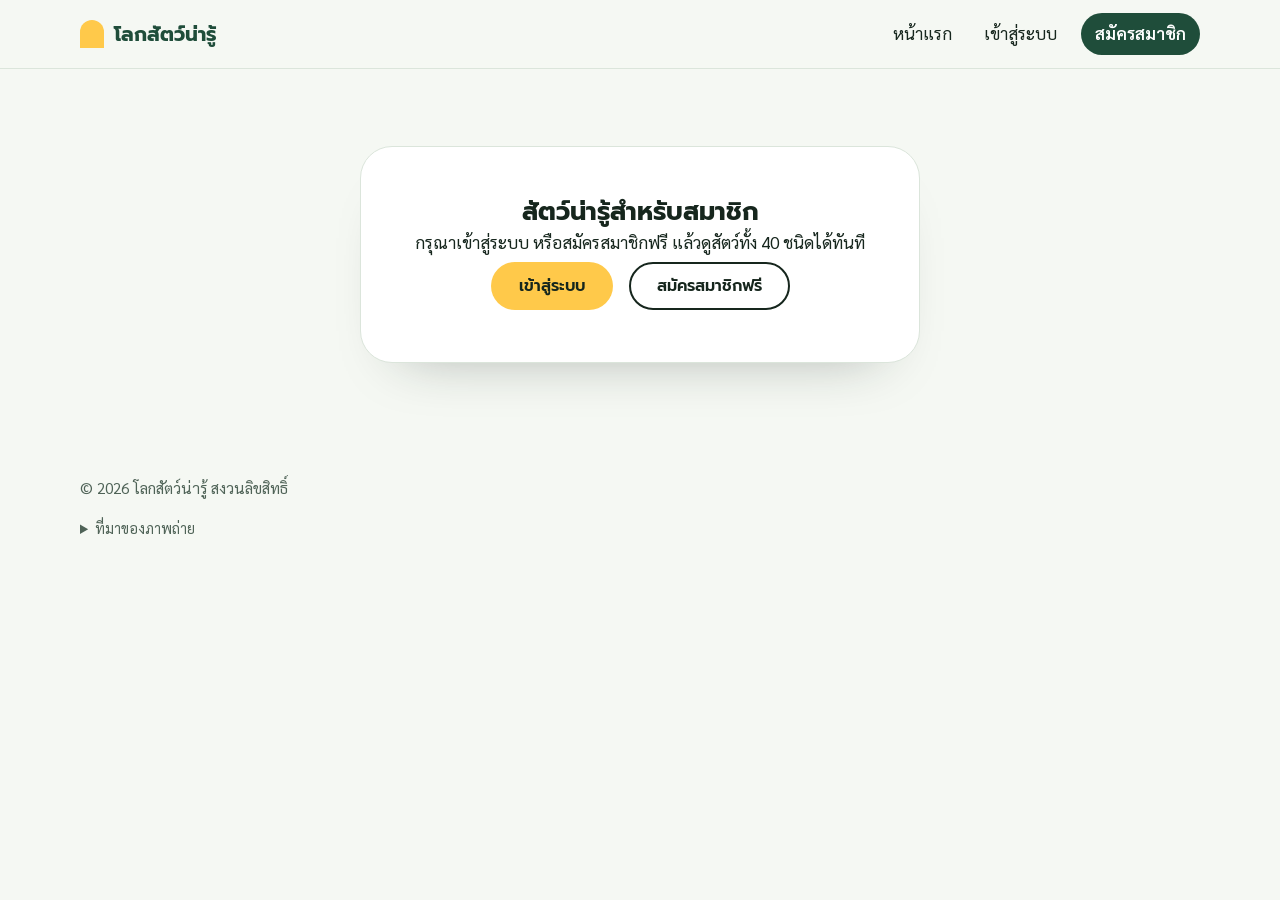
==== commit 61124655: "animal" ====
--- a/animals.html
+++ b/animals.html
@@ -33,7 +33,7 @@
       <!-- ผู้ที่ยังไม่ได้เข้าสู่ระบบ -->
       <section id="guest" hidden>
         <h1>สัตว์น่ารู้สำหรับสมาชิก</h1>
-        <p class="notice">กรุณาเข้าสู่ระบบ หรือสมัครสมาชิกฟรี แล้วดูสัตว์ทั้ง 20 ชนิดได้ทันที</p>
+        <p class="notice">กรุณาเข้าสู่ระบบ หรือสมัครสมาชิกฟรี แล้วดูสัตว์ทั้ง 40 ชนิดได้ทันที</p>
         <a class="btn btn-sun" href="login.html">เข้าสู่ระบบ</a>
         <a class="btn btn-line" href="register.html">สมัครสมาชิกฟรี</a>
       </section>
@@ -41,7 +41,7 @@
       <div id="content">
       <div class="section-head">
         <h1 class="page-title">สัตว์น่ารู้</h1>
-        <p>สัตว์ 20 ชนิดจาก 6 กลุ่ม พิมพ์ชื่อเพื่อค้นหา เลือกกลุ่มที่สนใจ หรือคลิกที่สัตว์เพื่อดูข้อมูล</p>
+        <p>สัตว์ <span id="total">40</span> ชนิดจาก 6 กลุ่ม พิมพ์ชื่อเพื่อค้นหา เลือกกลุ่มที่สนใจ หรือคลิกที่สัตว์เพื่อดูข้อมูล</p>
       </div>
 
       <div class="toolbar">
@@ -138,8 +138,60 @@
       { name: "ผีเสื้อมอนาร์ค", group: "invertebrate", file: "Monarch_Butterfly_Danaus_plexippus_on_Echinacea_purpurea_2800px.jpg",
         fact: "บินอพยพไกลหลายพันกิโลเมตรในอเมริกาเหนือ เพื่อหนีอากาศหนาว" },
       { name: "หมึกสาย", group: "invertebrate", file: "Common_octopus.jpg",
-        fact: "มีหัวใจ 3 ดวง และเลือดเป็นสีฟ้า (ในภาษาพูดมักเรียกว่าปลาหมึกยักษ์)" }
+        fact: "มีหัวใจ 3 ดวง และเลือดเป็นสีฟ้า (ในภาษาพูดมักเรียกว่าปลาหมึกยักษ์)" },
+
+      // ---- สัตว์ชุดที่เพิ่ม: ใช้ wiki = ชื่อบทความบน en.wikipedia.org แล้วระบบจะดึงภาพหลักของบทความมาให้เอง ----
+      { name: "สิงโต", group: "mammal", wiki: "Lion",
+        fact: "เป็นแมวใหญ่ชนิดเดียวที่อยู่รวมกันเป็นฝูง เรียกว่าไพรด์ โดยส่วนใหญ่ตัวเมียเป็นฝ่ายออกล่าเหยื่อ" },
+      { name: "หมีขั้วโลก", group: "mammal", wiki: "Polar bear",
+        fact: "ใต้ขนสีขาวคือผิวหนังสีดำที่ช่วยดูดซับความร้อน และว่ายน้ำได้เก่งมาก" },
+      { name: "ม้าลาย", group: "mammal", wiki: "Plains zebra",
+        fact: "ลายของม้าลายแต่ละตัวไม่เหมือนกัน และลูกม้าลายลุกขึ้นยืนได้ไม่นานหลังคลอด" },
+      { name: "เสือชีตาห์", group: "mammal", wiki: "Cheetah",
+        fact: "เป็นสัตว์บกที่วิ่งเร็วที่สุดในโลก ทำความเร็วได้ราว 100 กิโลเมตรต่อชั่วโมงในระยะสั้น ๆ" },
+      { name: "โคอาลา", group: "mammal", wiki: "Koala",
+        fact: "ไม่ใช่หมี แต่เป็นสัตว์มีกระเป๋าหน้าท้อง กินใบยูคาลิปตัสเป็นหลัก และพบในประเทศออสเตรเลีย" },
+      { name: "อุรังอุตัง", group: "mammal", wiki: "Orangutan",
+        fact: "ชื่อในภาษามลายูแปลว่า คนแห่งป่า พบตามธรรมชาติบนเกาะบอร์เนียวและเกาะสุมาตราเท่านั้น" },
+      { name: "ชะนีมือขาว", group: "mammal", wiki: "Lar gibbon",
+        fact: "พบในป่าของไทย ใช้แขนยาว ๆ โหนไปตามต้นไม้ และส่งเสียงร้องดังก้องไปทั้งป่า" },
+      { name: "ฮิปโปโปเตมัส", group: "mammal", wiki: "Hippopotamus",
+        fact: "ใช้เวลาส่วนใหญ่ของวันแช่ตัวในน้ำ แล้วขึ้นมากินหญ้าตอนกลางคืน" },
+
+      { name: "นกอินทรีหัวขาว", group: "bird", wiki: "Bald eagle",
+        fact: "เป็นนกประจำชาติของสหรัฐอเมริกา ตัวเต็มวัยมีหัวและหางสีขาว และสร้างรังขนาดใหญ่มากไว้ใช้ซ้ำหลายปี" },
+      { name: "นกกระเต็นธรรมดา", group: "bird", wiki: "Common kingfisher",
+        fact: "เกาะรอบนิ่ง ๆ ริมน้ำ แล้วพุ่งลงไปจับปลาด้วยจะงอยปากแหลม" },
+      { name: "นกทูแคนโตโก", group: "bird", wiki: "Toco toucan",
+        fact: "จะงอยปากใหญ่สีส้มสด แต่เบามากเพราะข้างในโปร่ง และช่วยระบายความร้อนออกจากตัวได้ด้วย" },
+      { name: "นกกระจอกเทศ", group: "bird", wiki: "Common ostrich",
+        fact: "เป็นนกที่ใหญ่ที่สุดในโลก บินไม่ได้ แต่วิ่งได้เร็วราว 70 กิโลเมตรต่อชั่วโมง" },
+
+      { name: "มังกรโคโมโด", group: "reptile", wiki: "Komodo dragon",
+        fact: "เป็นกิ้งก่าที่ใหญ่ที่สุดในโลก พบตามธรรมชาติบนเกาะบางแห่งของประเทศอินโดนีเซีย" },
+      { name: "พญางูเห่า", group: "reptile", wiki: "King cobra",
+        fact: "เป็นงูพิษที่ยาวที่สุดในโลก กินงูชนิดอื่นเป็นอาหารหลัก และพบในประเทศไทยด้วย" },
+
+      { name: "แอกซอลอเติล", group: "amphibian", wiki: "Axolotl",
+        fact: "เป็นซาลาแมนเดอร์ที่มีเหงือกนอกตลอดชีวิต และงอกอวัยวะบางส่วน เช่น ขา กลับมาใหม่ได้" },
+      { name: "กบพิษลูกดอก", group: "amphibian", wiki: "Poison dart frog",
+        fact: "สีสดใสเป็นสัญญาณเตือนศัตรูว่ามีพิษ ซึ่งพิษมาจากอาหารที่มันกินในธรรมชาติ" },
+
+      { name: "ปลากัด", group: "fish", wiki: "Siamese fighting fish",
+        fact: "ตัวผู้ก้าวร้าวและสู้กันเอง ตอนผสมพันธุ์จะพ่นฟองอากาศทำรัง แล้วดูแลไข่เอง เป็นสัตว์น้ำประจำชาติของไทย" },
+      { name: "ฉลามวาฬ", group: "fish", wiki: "Whale shark",
+        fact: "เป็นปลาที่ใหญ่ที่สุดในโลก กินแพลงก์ตอนเป็นอาหาร และไม่เป็นอันตรายต่อคน" },
+
+      { name: "ผึ้ง", group: "invertebrate", wiki: "Western honey bee",
+        fact: "บอกทิศทางและระยะของแหล่งอาหารให้เพื่อนในรังด้วยการเต้นรำ" },
+      { name: "แมงกะพรุน", group: "invertebrate", wiki: "Jellyfish",
+        fact: "ไม่มีสมอง หัวใจ หรือกระดูก ลำตัวส่วนใหญ่เป็นน้ำ" }
     ];
+
+    // เรียงสัตว์ตามกลุ่ม (ลำดับเดียวกับ GROUPS) ไม่ว่าจะเพิ่มไว้ตรงไหนของรายการ
+    var groupOrder = Object.keys(GROUPS);
+    ANIMALS.sort(function (a, b) { return groupOrder.indexOf(a.group) - groupOrder.indexOf(b.group); });
+    document.getElementById("total").textContent = ANIMALS.length;
 
     var state = { group: "all", q: "" };
     var list = document.getElementById("list");
@@ -157,10 +209,13 @@
 
     // การ์ดสัตว์
     list.innerHTML = ANIMALS.map(function (a, n) {
-      var img = '<img ' + (n > 5 ? 'loading="lazy" ' : '') +
-        'src="' + COMMONS + a.file + '?width=700" data-fallback="' + (a.fallback || "assets/placeholder.svg") +
-        '" alt="ภาพถ่าย' + a.name + '" width="500" height="625">';
-      return '<article class="animal" data-file="' + a.file + '" data-group="' + a.group + '" data-search="' + (a.name + " " + GROUPS[a.group]) + '">' +
+      // สัตว์ที่ใช้ file: ใส่รูปทันที / สัตว์ที่ใช้ wiki: ปล่อย src ว่างไว้ก่อน แล้วดึงรูปตอนเลื่อนมาใกล้
+      var src = a.file ? 'src="' + COMMONS + a.file + '?width=700" ' : '';
+      var img = '<img ' + (n > 5 ? 'loading="lazy" ' : '') + src +
+        'data-fallback="' + (a.fallback || "assets/placeholder.svg") +
+        '" alt="' + (a.file ? 'ภาพถ่าย' + a.name : '') + '" width="500" height="625">';
+      var key = a.file ? 'data-file="' + a.file + '"' : 'data-wiki="' + a.wiki + '"';
+      return '<article class="animal" ' + key + ' data-group="' + a.group + '" data-search="' + (a.name + " " + GROUPS[a.group]) + '">' +
         '<figure>' + img + '</figure>' +
         '<h3>' + a.name + '</h3>' +
         '<p class="kind">' + GROUPS[a.group] + '</p>' +
@@ -175,16 +230,44 @@
         img.src = img.dataset.fallback;
       }
       img.addEventListener("error", useFallback);
-      if (img.complete && img.naturalWidth === 0) useFallback();
+      if (img.getAttribute("src") && img.complete && img.naturalWidth === 0) useFallback();
     });
 
     // รายการเครดิตรูป
     document.getElementById("credits").innerHTML = ANIMALS.map(function (a) {
-      return '<li><a href="https://commons.wikimedia.org/wiki/File:' + a.file + '" rel="noopener">' + a.name + '</a></li>';
+      var url = a.file ? "https://commons.wikimedia.org/wiki/File:" + a.file : "https://en.wikipedia.org/wiki/" + a.wiki.replace(/ /g, "_");
+      return '<li><a href="' + url + '" rel="noopener">' + a.name + '</a></li>';
     }).join("");
 
     var cards = list.querySelectorAll(".animal");
     var chips = chipsBox.querySelectorAll(".chip");
+
+    // สัตว์ที่ใช้ wiki: ดึงภาพหลักของบทความจาก Wikipedia เมื่อการ์ดเลื่อนเข้าใกล้หน้าจอ
+    function resolveWiki(card) {
+      var img = card.querySelector("img");
+      var name = card.querySelector("h3").textContent;
+      fetch("https://en.wikipedia.org/api/rest_v1/page/summary/" + encodeURIComponent(card.dataset.wiki.replace(/ /g, "_")))
+        .then(function (r) { if (!r.ok) throw new Error(r.status); return r.json(); })
+        .then(function (d) {
+          var th = d.thumbnail && d.thumbnail.source;
+          if (!th) throw new Error("no image");
+          var m = th.match(/\/commons\/thumb\/[0-9a-f]\/[0-9a-f]{2}\/([^\/]+)\//);
+          if (m) card.dataset.file = decodeURIComponent(m[1]); // ใช้ทำลิงก์ที่มาของภาพ
+          card.dataset.img = th.replace(/\/\d+px-/, "/960px-");  // ภาพใหญ่สำหรับหน้าต่างข้อมูล
+          img.alt = "ภาพถ่าย" + name;
+          img.src = th.replace(/\/\d+px-/, "/500px-");
+        })
+        .catch(function () { img.alt = "ภาพประกอบ" + name; img.src = img.dataset.fallback; });
+    }
+    var wikiCards = list.querySelectorAll(".animal[data-wiki]");
+    if ("IntersectionObserver" in window) {
+      var wio = new IntersectionObserver(function (entries) {
+        entries.forEach(function (e) { if (e.isIntersecting) { wio.unobserve(e.target); resolveWiki(e.target); } });
+      }, { rootMargin: "400px" });
+      wikiCards.forEach(function (c) { wio.observe(c); });
+    } else {
+      wikiCards.forEach(resolveWiki);
+    }
 
     function apply() {
       var q = state.q.trim().toLowerCase();
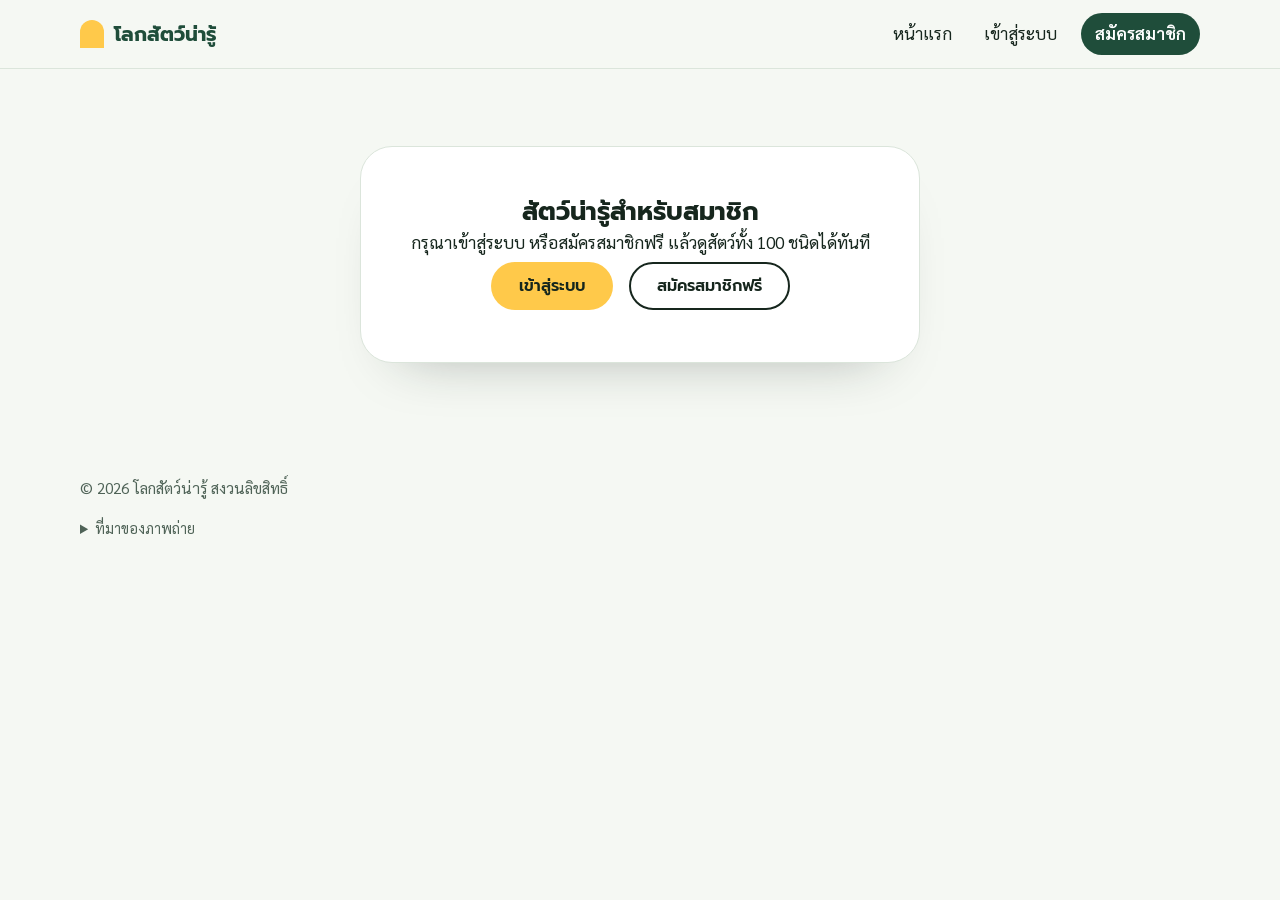
==== commit 01ba4fe6: "animal2" ====
--- a/animals.html
+++ b/animals.html
@@ -33,7 +33,7 @@
       <!-- ผู้ที่ยังไม่ได้เข้าสู่ระบบ -->
       <section id="guest" hidden>
         <h1>สัตว์น่ารู้สำหรับสมาชิก</h1>
-        <p class="notice">กรุณาเข้าสู่ระบบ หรือสมัครสมาชิกฟรี แล้วดูสัตว์ทั้ง 40 ชนิดได้ทันที</p>
+        <p class="notice">กรุณาเข้าสู่ระบบ หรือสมัครสมาชิกฟรี แล้วดูสัตว์ทั้ง 100 ชนิดได้ทันที</p>
         <a class="btn btn-sun" href="login.html">เข้าสู่ระบบ</a>
         <a class="btn btn-line" href="register.html">สมัครสมาชิกฟรี</a>
       </section>
@@ -41,7 +41,7 @@
       <div id="content">
       <div class="section-head">
         <h1 class="page-title">สัตว์น่ารู้</h1>
-        <p>สัตว์ <span id="total">40</span> ชนิดจาก 6 กลุ่ม พิมพ์ชื่อเพื่อค้นหา เลือกกลุ่มที่สนใจ หรือคลิกที่สัตว์เพื่อดูข้อมูล</p>
+        <p>สัตว์ <span id="total">100</span> ชนิดจาก 6 กลุ่ม พิมพ์ชื่อเพื่อค้นหา เลือกกลุ่มที่สนใจ หรือคลิกที่สัตว์เพื่อดูข้อมูล</p>
       </div>
 
       <div class="toolbar">
@@ -185,7 +185,134 @@
       { name: "ผึ้ง", group: "invertebrate", wiki: "Western honey bee",
         fact: "บอกทิศทางและระยะของแหล่งอาหารให้เพื่อนในรังด้วยการเต้นรำ" },
       { name: "แมงกะพรุน", group: "invertebrate", wiki: "Jellyfish",
-        fact: "ไม่มีสมอง หัวใจ หรือกระดูก ลำตัวส่วนใหญ่เป็นน้ำ" }
+        fact: "ไม่มีสมอง หัวใจ หรือกระดูก ลำตัวส่วนใหญ่เป็นน้ำ" },
+
+      // ---- ชุดที่ 2 (ใช้ wiki เช่นเดียวกัน) ----
+      { name: "กอริลลา", group: "mammal", wiki: "Gorilla",
+        fact: "เป็นลิงใหญ่ที่ตัวใหญ่ที่สุด อยู่รวมกันเป็นกลุ่มที่มีตัวผู้หลังสีเงินเป็นผู้นำ" },
+      { name: "ชิมแปนซี", group: "mammal", wiki: "Chimpanzee",
+        fact: "ใช้เครื่องมือเป็น เช่น ใช้กิ่งไม้เขี่ยปลวกมากิน และมีดีเอ็นเอใกล้เคียงกับคนมาก" },
+      { name: "แพนด้าแดง", group: "mammal", wiki: "Red panda",
+        fact: "ไม่ใช่ญาติใกล้ชิดของแพนด้ายักษ์ กินไผ่เป็นหลัก และมีหางฟูลายเป็นวง ๆ" },
+      { name: "หมาป่า", group: "mammal", wiki: "Gray wolf",
+        fact: "อยู่เป็นฝูง หอนเพื่อสื่อสารกัน และเป็นญาติใกล้ชิดของสุนัขบ้าน" },
+      { name: "หมีสีน้ำตาล", group: "mammal", wiki: "Brown bear",
+        fact: "กินได้ทั้งพืชและสัตว์ และในพื้นที่หนาวเย็นจะจำศีลตลอดฤดูหนาว" },
+      { name: "แรดขาว", group: "mammal", wiki: "White rhinoceros",
+        fact: "เป็นแรดที่ใหญ่ที่สุด มีนอ 2 อัน และกินหญ้าเป็นอาหารหลัก" },
+      { name: "คาปิบารา", group: "mammal", wiki: "Capybara",
+        fact: "เป็นสัตว์ฟันแทะที่ใหญ่ที่สุดในโลก ชอบอยู่ใกล้น้ำ ว่ายน้ำเก่ง และพบในอเมริกาใต้" },
+      { name: "สลอธ", group: "mammal", wiki: "Sloth",
+        fact: "ใช้เวลาส่วนใหญ่ห้อยอยู่บนต้นไม้ และเคลื่อนที่ช้ามาก" },
+      { name: "เมียร์แคต", group: "mammal", wiki: "Meerkat",
+        fact: "ผลัดกันยืนสองขาคอยเฝ้าระวังอันตราย ขณะที่ตัวอื่นในฝูงหาอาหาร" },
+      { name: "สุนัขจิ้งจอกอาร์กติก", group: "mammal", wiki: "Arctic fox",
+        fact: "ขนหนาแน่นช่วยกันหนาว และเปลี่ยนสีตามฤดูกาลเพื่อกลมกลืนกับสภาพแวดล้อม" },
+      { name: "ค้างคาว", group: "mammal", wiki: "Bat",
+        fact: "เป็นสัตว์เลี้ยงลูกด้วยนมชนิดเดียวที่บินได้จริง และหลายชนิดใช้เสียงสะท้อนหาเหยื่อในที่มืด" },
+      { name: "วอมแบต", group: "mammal", wiki: "Common wombat",
+        fact: "ขับถ่ายเป็นก้อนทรงลูกบาศก์ ใช้วางทำเครื่องหมายอาณาเขต และพบในประเทศออสเตรเลีย" },
+      { name: "นากทะเล", group: "mammal", wiki: "Sea otter",
+        fact: "ใช้หินทุบเปิดเปลือกหอย และนอนหลับโดยจับมือกันไว้เพื่อไม่ให้ลอยห่างกัน" },
+      { name: "วาฬหลังค่อม", group: "mammal", wiki: "Humpback whale",
+        fact: "ตัวผู้ร้องเพลงที่ซับซ้อน และเพลงของแต่ละฝูงเปลี่ยนไปเรื่อย ๆ ตามกาลเวลา" },
+      { name: "วาฬสีน้ำเงิน", group: "mammal", wiki: "Blue whale",
+        fact: "เป็นสัตว์ที่ใหญ่ที่สุดเท่าที่เคยมีมาในโลก และกินคริลล์ตัวเล็ก ๆ เป็นอาหารหลัก" },
+      { name: "วอลรัส", group: "mammal", wiki: "Walrus",
+        fact: "ใช้งายาวช่วยดึงตัวขึ้นไปบนแผ่นน้ำแข็ง และหนวดไวต่อการสัมผัสไว้หาหอยตามพื้นทะเล" },
+      { name: "เสือดาว", group: "mammal", wiki: "Leopard",
+        fact: "ลากเหยื่อขึ้นไปกินบนต้นไม้ เพื่อไม่ให้สัตว์อื่นมาแย่ง" },
+      { name: "หมีหมา", group: "mammal", wiki: "Sun bear",
+        fact: "เป็นหมีที่เล็กที่สุดในโลก พบในป่าของไทย และมีลิ้นยาวไว้ตวัดกินน้ำผึ้งกับแมลง" },
+      { name: "กระทิง", group: "mammal", wiki: "Gaur",
+        fact: "เป็นวัวป่าที่ใหญ่ที่สุดในโลก และพบในป่าของไทย" },
+      { name: "บินตุรง", group: "mammal", wiki: "Binturong",
+        fact: "หางจับกิ่งไม้ได้เหมือนมือ ตัวมีกลิ่นคล้ายป๊อปคอร์น และพบในป่าของไทย" },
+,
+      { name: "ฮัมมิงเบิร์ด", group: "bird", wiki: "Hummingbird",
+        fact: "บินถอยหลังได้ และกระพือปีกเร็วมากหลายสิบครั้งต่อวินาที" },
+      { name: "นกมาคอว์สีแดง", group: "bird", wiki: "Scarlet macaw",
+        fact: "ขนสีสดใสหลายสี อาศัยในป่าของอเมริกากลางและอเมริกาใต้ และส่งเสียงร้องดังไปไกล" },
+      { name: "นกอีมู", group: "bird", wiki: "Emu",
+        fact: "เป็นนกที่ใหญ่เป็นอันดับสองของโลก บินไม่ได้ และตัวผู้เป็นฝ่ายกกไข่" },
+      { name: "นกปรอดหัวโขน", group: "bird", wiki: "Red-whiskered bulbul",
+        fact: "มีหงอนแหลมบนหัวและแต้มสีแดงใต้ตา พบในประเทศไทย และมีเสียงร้องไพเราะ" },
+      { name: "นกพัฟฟิน", group: "bird", wiki: "Atlantic puffin",
+        fact: "จะงอยปากสีสดใส กระพือปีกว่ายใต้น้ำจับปลา และคาบปลาตัวเล็กได้ทีละหลายตัว" },
+      { name: "นกเค้าแมวหิมะ", group: "bird", wiki: "Snowy owl",
+        fact: "ขนสีขาวกลมกลืนกับหิมะ และล่าเหยื่อได้ทั้งกลางวันและกลางคืน" },
+      { name: "นกพิราบ", group: "bird", wiki: "Rock dove",
+        fact: "หาทางกลับรังได้แม่นยำ แม้ถูกพาไปปล่อยไกลหลายร้อยกิโลเมตร" },
+      { name: "นกกระเรียนพันธุ์ไทย", group: "bird", wiki: "Sarus crane",
+        fact: "เป็นนกที่บินได้และสูงที่สุดในโลก เคยสูญพันธุ์จากธรรมชาติในไทย ต่อมามีโครงการนำกลับคืนสู่ธรรมชาติ" },
+      { name: "นกอัลบาทรอส", group: "bird", wiki: "Wandering albatross",
+        fact: "กางปีกได้กว้างกว่า 3 เมตร และร่อนไปตามลมเหนือทะเลได้นานโดยแทบไม่กระพือปีก" },
+      { name: "นกกีวี", group: "bird", wiki: "Kiwi",
+        fact: "บินไม่ได้ พบเฉพาะในนิวซีแลนด์ และออกไข่ที่ใหญ่มากเมื่อเทียบกับขนาดตัว" },
+,
+      { name: "อนาคอนดาเขียว", group: "reptile", wiki: "Green anaconda",
+        fact: "เป็นงูที่หนักที่สุดในโลก ชอบอยู่ในน้ำของป่าในอเมริกาใต้" },
+      { name: "งูเหลือม", group: "reptile", wiki: "Reticulated python",
+        fact: "เป็นงูที่ยาวที่สุดในโลก และพบในประเทศไทย" },
+      { name: "อีกัวน่าเขียว", group: "reptile", wiki: "Green iguana",
+        fact: "ว่ายน้ำและดำน้ำได้ดี และมักกินพืชเป็นอาหาร" },
+      { name: "เต่ายักษ์อัลดาบรา", group: "reptile", wiki: "Aldabra giant tortoise",
+        fact: "เป็นเต่าบกขนาดยักษ์ที่อายุยืน อาจมีชีวิตได้เกิน 100 ปี" },
+      { name: "ปีศาจหนาม", group: "reptile", wiki: "Thorny devil",
+        fact: "ผิวมีร่องเล็ก ๆ ที่ช่วยลำเลียงน้ำจากพื้นผิวไปยังปาก และมีหัวปลอมที่ท้ายทอยไว้หลอกศัตรู" },
+      { name: "กิ้งก่าคอระบาย", group: "reptile", wiki: "Frilled lizard",
+        fact: "กางแผ่นหนังรอบคอออกเป็นพัดเมื่อตกใจ เพื่อทำให้ตัวดูใหญ่ขึ้น" },
+      { name: "กิ้งก่าบิน", group: "reptile", wiki: "Draco volans",
+        fact: "ร่อนจากต้นไม้ต้นหนึ่งไปอีกต้นด้วยแผ่นหนังข้างลำตัว พบในเอเชียตะวันออกเฉียงใต้" },
+      { name: "จระเข้น้ำจืด", group: "reptile", wiki: "Siamese crocodile",
+        fact: "เคยพบในไทยตามแหล่งน้ำจืด ปัจจุบันใกล้สูญพันธุ์ขั้นวิกฤต" },
+,
+      { name: "กบโกไลแอธ", group: "amphibian", wiki: "Goliath frog",
+        fact: "เป็นกบที่ใหญ่ที่สุดในโลก พบในประเทศแคเมอรูนและอิเควทอเรียลกินี" },
+      { name: "ซาลาแมนเดอร์ยักษ์จีน", group: "amphibian", wiki: "Chinese giant salamander",
+        fact: "เป็นสัตว์สะเทินน้ำสะเทินบกที่ใหญ่ที่สุดในโลก ยาวได้เกือบ 2 เมตร" },
+      { name: "ซาลาแมนเดอร์ไฟ", group: "amphibian", wiki: "Fire salamander",
+        fact: "ลายสีดำสลับเหลืองเป็นสัญญาณเตือนศัตรูว่าผิวหนังมีพิษ" },
+      { name: "กบแก้ว", group: "amphibian", wiki: "Glass frog",
+        fact: "ผิวหนังด้านท้องโปร่งใส จนมองเห็นหัวใจและอวัยวะภายในได้" },
+,
+      { name: "ฉลามขาว", group: "fish", wiki: "Great white shark",
+        fact: "เป็นนักล่าระดับบนของทะเล และมีฟันใหม่งอกมาแทนฟันที่หลุดได้ตลอดชีวิต" },
+      { name: "กระเบนราหู", group: "fish", wiki: "Manta ray",
+        fact: "ปีกกางได้กว้างหลายเมตร กินแพลงก์ตอนเป็นอาหาร และเป็นปลาที่มีสมองใหญ่เมื่อเทียบกับปลาชนิดอื่น" },
+      { name: "ปลาไหลไฟฟ้า", group: "fish", wiki: "Electric eel",
+        fact: "ปล่อยกระแสไฟฟ้าแรงสูงได้หลายร้อยโวลต์ ใช้ทั้งป้องกันตัวและจับเหยื่อ" },
+      { name: "ปลาปักเป้า", group: "fish", wiki: "Pufferfish",
+        fact: "พองตัวเป็นลูกกลมเมื่อถูกคุกคาม และหลายชนิดมีพิษร้ายแรงในร่างกาย" },
+      { name: "ปลาบึก", group: "fish", wiki: "Mekong giant catfish",
+        fact: "เป็นปลาน้ำจืดขนาดใหญ่ที่สุดชนิดหนึ่งของโลก พบในแม่น้ำโขง" },
+      { name: "ปลาเสือพ่นน้ำ", group: "fish", wiki: "Archerfish",
+        fact: "พ่นน้ำเป็นลำใส่แมลงบนใบไม้ให้ตกลงมาแล้วจับกิน" },
+      { name: "ปลาพระอาทิตย์", group: "fish", wiki: "Ocean sunfish",
+        fact: "เป็นปลากระดูกแข็งที่หนักที่สุดชนิดหนึ่งในโลก ลำตัวแบนกลม และมักลอยตัวใกล้ผิวน้ำ" },
+      { name: "ปลาแองเกลอร์", group: "fish", wiki: "Anglerfish",
+        fact: "อาศัยในทะเลลึก มีส่วนเรืองแสงห้อยอยู่หน้าหัวไว้ล่อเหยื่อให้เข้ามาใกล้" },
+,
+      { name: "เต่าทอง", group: "invertebrate", wiki: "Coccinellidae",
+        fact: "ลายจุดสีสดเป็นสัญญาณเตือนว่ารสไม่ดี และหลายชนิดกินเพลี้ยอ่อนที่เป็นศัตรูพืช" },
+      { name: "หิ่งห้อย", group: "invertebrate", wiki: "Firefly",
+        fact: "สร้างแสงเย็นจากปฏิกิริยาเคมีในตัว ใช้กะพริบสื่อสารกัน" },
+      { name: "ด้วงมูลสัตว์", group: "invertebrate", wiki: "Dung beetle",
+        fact: "กลิ้งก้อนมูลสัตว์ไปเป็นเส้นตรง โดยใช้แสงจากท้องฟ้า รวมถึงทางช้างเผือก ช่วยนำทาง" },
+      { name: "แมงป่อง", group: "invertebrate", wiki: "Scorpion",
+        fact: "เรืองแสงสีฟ้าอมเขียวเมื่อส่องด้วยแสงอัลตราไวโอเลต" },
+      { name: "หมึกยักษ์ไจแอนต์สควิด", group: "invertebrate", wiki: "Giant squid",
+        fact: "อาศัยในทะเลลึก มีดวงตาใหญ่ที่สุดในบรรดาสัตว์ทั้งหมด" },
+      { name: "หอยงวงช้าง", group: "invertebrate", wiki: "Nautilus",
+        fact: "มีเปลือกเป็นห้อง ๆ และปรับการลอยตัวด้วยก๊าซกับน้ำในห้องของเปลือก" },
+      { name: "ดาวทะเล", group: "invertebrate", wiki: "Starfish",
+        fact: "ไม่มีกระดูกสันหลังและงอกแขนที่ขาดไปกลับมาใหม่ได้" },
+      { name: "มดตัดใบไม้", group: "invertebrate", wiki: "Leafcutter ant",
+        fact: "ตัดใบไม้ไปเพาะเชื้อราในรัง แล้วกินเชื้อรานั้นเป็นอาหาร" },
+      { name: "ตั๊กแตนตำข้าว", group: "invertebrate", wiki: "Mantis",
+        fact: "เป็นนักล่า มีขาหน้าจับเหยื่อ และหมุนหัวมองไปรอบ ๆ ได้" },
+      { name: "ปะการัง", group: "invertebrate", wiki: "Coral",
+        fact: "เป็นสัตว์ อยู่รวมกันเป็นกลุ่มก้อน และสะสมหินปูนจนกลายเป็นแนวปะการัง" }
     ];
 
     // เรียงสัตว์ตามกลุ่ม (ลำดับเดียวกับ GROUPS) ไม่ว่าจะเพิ่มไว้ตรงไหนของรายการ
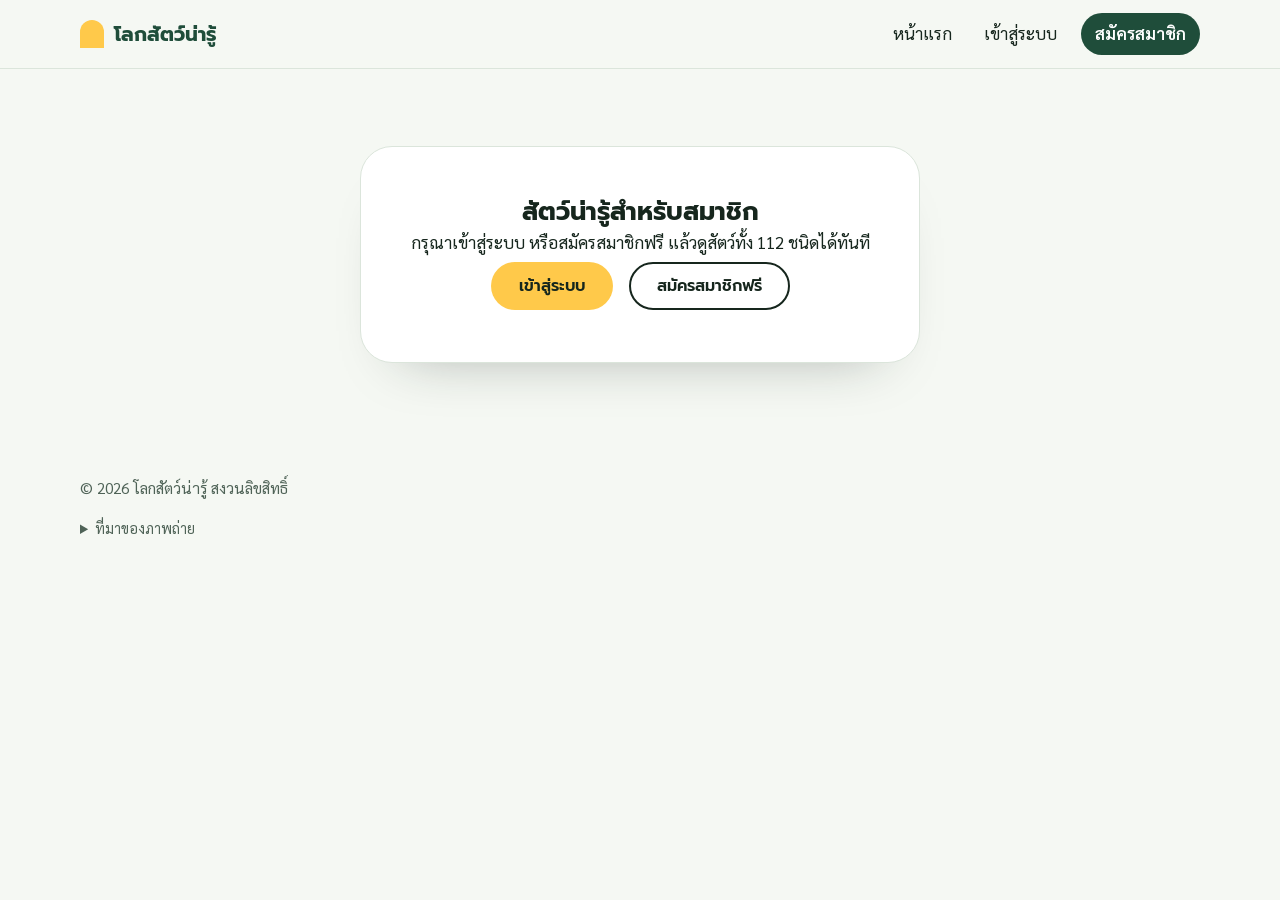
==== commit f2cbc105: "animal3" ====
--- a/animals.html
+++ b/animals.html
@@ -33,7 +33,7 @@
       <!-- ผู้ที่ยังไม่ได้เข้าสู่ระบบ -->
       <section id="guest" hidden>
         <h1>สัตว์น่ารู้สำหรับสมาชิก</h1>
-        <p class="notice">กรุณาเข้าสู่ระบบ หรือสมัครสมาชิกฟรี แล้วดูสัตว์ทั้ง 100 ชนิดได้ทันที</p>
+        <p class="notice">กรุณาเข้าสู่ระบบ หรือสมัครสมาชิกฟรี แล้วดูสัตว์ทั้ง 112 ชนิดได้ทันที</p>
         <a class="btn btn-sun" href="login.html">เข้าสู่ระบบ</a>
         <a class="btn btn-line" href="register.html">สมัครสมาชิกฟรี</a>
       </section>
@@ -41,7 +41,7 @@
       <div id="content">
       <div class="section-head">
         <h1 class="page-title">สัตว์น่ารู้</h1>
-        <p>สัตว์ <span id="total">100</span> ชนิดจาก 6 กลุ่ม พิมพ์ชื่อเพื่อค้นหา เลือกกลุ่มที่สนใจ หรือคลิกที่สัตว์เพื่อดูข้อมูล</p>
+        <p>สัตว์ <span id="total">112</span> ชนิดจาก 6 กลุ่ม พิมพ์ชื่อเพื่อค้นหา เลือกกลุ่มที่สนใจ หรือคลิกที่สัตว์เพื่อดูข้อมูล</p>
       </div>
 
       <div class="toolbar">
@@ -228,7 +228,6 @@
         fact: "เป็นวัวป่าที่ใหญ่ที่สุดในโลก และพบในป่าของไทย" },
       { name: "บินตุรง", group: "mammal", wiki: "Binturong",
         fact: "หางจับกิ่งไม้ได้เหมือนมือ ตัวมีกลิ่นคล้ายป๊อปคอร์น และพบในป่าของไทย" },
-,
       { name: "ฮัมมิงเบิร์ด", group: "bird", wiki: "Hummingbird",
         fact: "บินถอยหลังได้ และกระพือปีกเร็วมากหลายสิบครั้งต่อวินาที" },
       { name: "นกมาคอว์สีแดง", group: "bird", wiki: "Scarlet macaw",
@@ -249,7 +248,6 @@
         fact: "กางปีกได้กว้างกว่า 3 เมตร และร่อนไปตามลมเหนือทะเลได้นานโดยแทบไม่กระพือปีก" },
       { name: "นกกีวี", group: "bird", wiki: "Kiwi",
         fact: "บินไม่ได้ พบเฉพาะในนิวซีแลนด์ และออกไข่ที่ใหญ่มากเมื่อเทียบกับขนาดตัว" },
-,
       { name: "อนาคอนดาเขียว", group: "reptile", wiki: "Green anaconda",
         fact: "เป็นงูที่หนักที่สุดในโลก ชอบอยู่ในน้ำของป่าในอเมริกาใต้" },
       { name: "งูเหลือม", group: "reptile", wiki: "Reticulated python",
@@ -266,7 +264,6 @@
         fact: "ร่อนจากต้นไม้ต้นหนึ่งไปอีกต้นด้วยแผ่นหนังข้างลำตัว พบในเอเชียตะวันออกเฉียงใต้" },
       { name: "จระเข้น้ำจืด", group: "reptile", wiki: "Siamese crocodile",
         fact: "เคยพบในไทยตามแหล่งน้ำจืด ปัจจุบันใกล้สูญพันธุ์ขั้นวิกฤต" },
-,
       { name: "กบโกไลแอธ", group: "amphibian", wiki: "Goliath frog",
         fact: "เป็นกบที่ใหญ่ที่สุดในโลก พบในประเทศแคเมอรูนและอิเควทอเรียลกินี" },
       { name: "ซาลาแมนเดอร์ยักษ์จีน", group: "amphibian", wiki: "Chinese giant salamander",
@@ -275,7 +272,6 @@
         fact: "ลายสีดำสลับเหลืองเป็นสัญญาณเตือนศัตรูว่าผิวหนังมีพิษ" },
       { name: "กบแก้ว", group: "amphibian", wiki: "Glass frog",
         fact: "ผิวหนังด้านท้องโปร่งใส จนมองเห็นหัวใจและอวัยวะภายในได้" },
-,
       { name: "ฉลามขาว", group: "fish", wiki: "Great white shark",
         fact: "เป็นนักล่าระดับบนของทะเล และมีฟันใหม่งอกมาแทนฟันที่หลุดได้ตลอดชีวิต" },
       { name: "กระเบนราหู", group: "fish", wiki: "Manta ray",
@@ -292,7 +288,6 @@
         fact: "เป็นปลากระดูกแข็งที่หนักที่สุดชนิดหนึ่งในโลก ลำตัวแบนกลม และมักลอยตัวใกล้ผิวน้ำ" },
       { name: "ปลาแองเกลอร์", group: "fish", wiki: "Anglerfish",
         fact: "อาศัยในทะเลลึก มีส่วนเรืองแสงห้อยอยู่หน้าหัวไว้ล่อเหยื่อให้เข้ามาใกล้" },
-,
       { name: "เต่าทอง", group: "invertebrate", wiki: "Coccinellidae",
         fact: "ลายจุดสีสดเป็นสัญญาณเตือนว่ารสไม่ดี และหลายชนิดกินเพลี้ยอ่อนที่เป็นศัตรูพืช" },
       { name: "หิ่งห้อย", group: "invertebrate", wiki: "Firefly",
@@ -312,7 +307,31 @@
       { name: "ตั๊กแตนตำข้าว", group: "invertebrate", wiki: "Mantis",
         fact: "เป็นนักล่า มีขาหน้าจับเหยื่อ และหมุนหัวมองไปรอบ ๆ ได้" },
       { name: "ปะการัง", group: "invertebrate", wiki: "Coral",
-        fact: "เป็นสัตว์ อยู่รวมกันเป็นกลุ่มก้อน และสะสมหินปูนจนกลายเป็นแนวปะการัง" }
+        fact: "เป็นสัตว์ อยู่รวมกันเป็นกลุ่มก้อน และสะสมหินปูนจนกลายเป็นแนวปะการัง" },
+      { name: "กวางเรนเดียร์", group: "mammal", wiki: "Reindeer",
+        fact: "เป็นกวางชนิดเดียวที่ทั้งตัวผู้และตัวเมียมีเขา และเดินทางอพยพไกลหลายร้อยกิโลเมตรในแต่ละปี" },
+      { name: "ตัวนิ่ม", group: "mammal", wiki: "Pangolin",
+        fact: "เป็นสัตว์เลี้ยงลูกด้วยนมชนิดเดียวที่ตัวปกคลุมด้วยเกล็ด และม้วนตัวเป็นก้อนกลมเมื่อเจอภัย" },
+      { name: "นกหัวขวาน", group: "bird", wiki: "Woodpecker",
+        fact: "เคาะลำต้นไม้เพื่อหาแมลง ลิ้นยาวมากและเก็บม้วนอยู่รอบกะโหลก ใช้ดึงแมลงออกจากโพรงไม้" },
+      { name: "เหยี่ยวเพเรกริน", group: "bird", wiki: "Peregrine falcon",
+        fact: "เมื่อโฉบลงจับเหยื่อ ทำความเร็วได้เกิน 300 กิโลเมตรต่อชั่วโมง จัดเป็นสัตว์ที่เร็วที่สุดในโลก" },
+      { name: "ตะกวด", group: "reptile", wiki: "Water monitor",
+        fact: "เป็นตัวเงินตัวทองชนิดหนึ่ง ว่ายน้ำและปีนต้นไม้เก่ง พบได้ทั่วไปในประเทศไทย" },
+      { name: "เต่าดาวอินเดีย", group: "reptile", wiki: "Indian star tortoise",
+        fact: "กระดองมีลายรูปดาวแผ่ออกเป็นแฉก ช่วยพรางตัวท่ามกลางหญ้าและเงาไม้" },
+      { name: "คางคกอ้อย", group: "amphibian", wiki: "Cane toad",
+        fact: "ต่อมที่ผิวหนังปล่อยสารพิษป้องกันตัว ถูกนำเข้าไปออสเตรเลียเมื่อ พ.ศ. 2478 แล้วแพร่กระจายจนเป็นปัญหา" },
+      { name: "ซีซิเลียน", group: "amphibian", wiki: "Caecilian",
+        fact: "เป็นสัตว์สะเทินน้ำสะเทินบกที่ไม่มีขา รูปร่างคล้ายไส้เดือนหรืองู ส่วนใหญ่ขุดดินอยู่ใต้ดิน" },
+      { name: "ปลาสิงโต", group: "fish", wiki: "Lionfish",
+        fact: "มีครีบแผ่เป็นพวงและมีหนามพิษไว้ป้องกันตัว พบตามแนวปะการังในมหาสมุทรอินโดแปซิฟิก" },
+      { name: "ปลาปอด", group: "fish", wiki: "Lungfish",
+        fact: "มีปอดไว้หายใจเอาอากาศ บางชนิดฝังตัวในโคลนและจำศีลได้นานเมื่อน้ำแห้ง" },
+      { name: "หมึกกระดอง", group: "invertebrate", wiki: "Cuttlefish",
+        fact: "เปลี่ยนสีและลวดลายบนผิวได้รวดเร็วเพื่อพรางตัว และมีหัวใจ 3 ดวงเหมือนหมึกชนิดอื่น" },
+      { name: "แมงมุมกระโดด", group: "invertebrate", wiki: "Jumping spider",
+        fact: "ไม่ชักใยจับเหยื่อ แต่ใช้สายตาที่คมชัดเล็งแล้วกระโดดตะครุบ" }
     ];
 
     // เรียงสัตว์ตามกลุ่ม (ลำดับเดียวกับ GROUPS) ไม่ว่าจะเพิ่มไว้ตรงไหนของรายการ
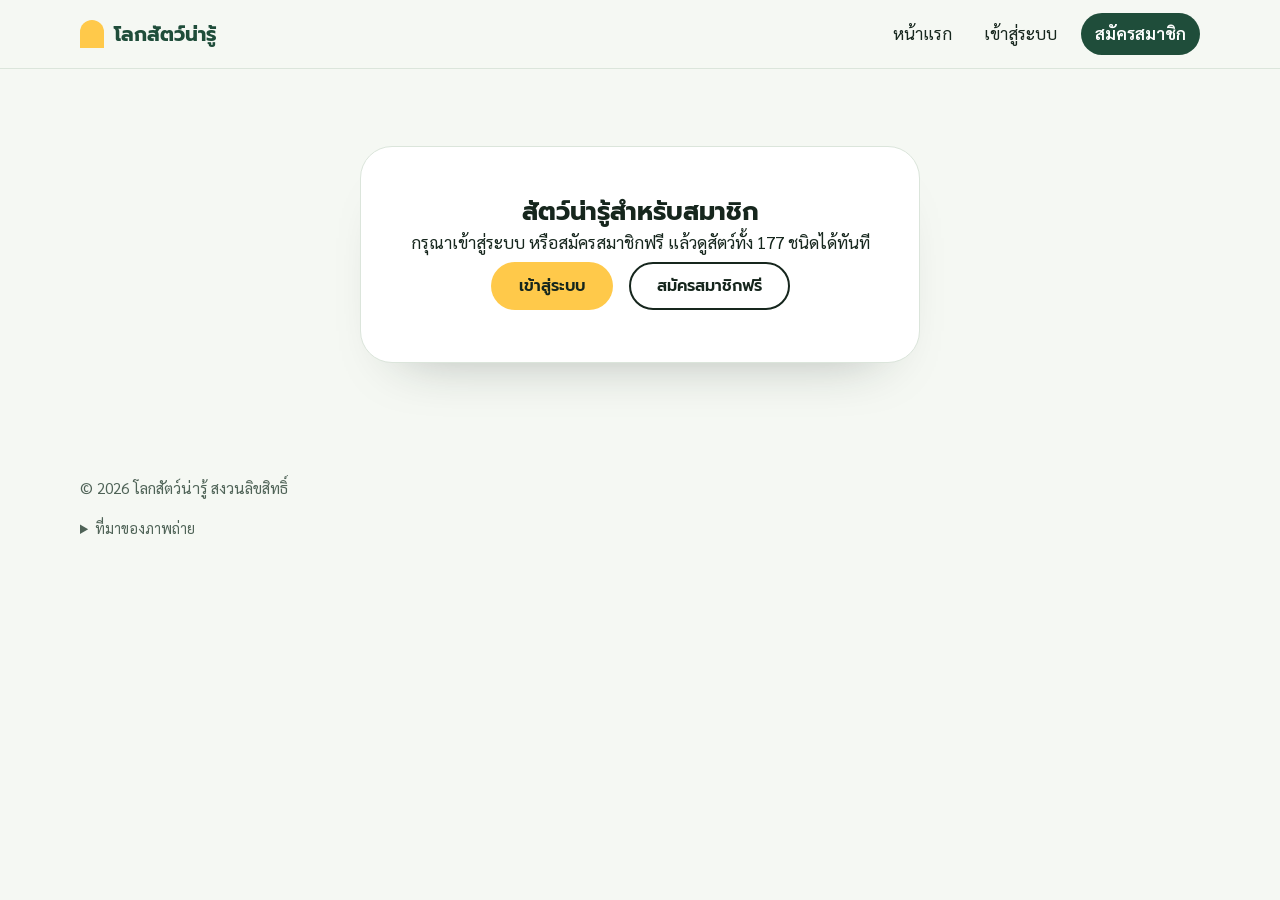
==== commit 464127a7: "animal4" ====
--- a/animals.html
+++ b/animals.html
@@ -11,6 +11,7 @@
   <link rel="stylesheet" href="style.css">
   <link rel="stylesheet" href="motion.css">
   <link rel="stylesheet" href="auth.css">
+  <style>.animal .region{margin:6px 0 0;font-size:.9rem;color:var(--muted,#5b6b61)}</style>
 </head>
 <body>
   <a class="skip" href="#list">ข้ามไปรายการสัตว์</a>
@@ -33,7 +34,7 @@
       <!-- ผู้ที่ยังไม่ได้เข้าสู่ระบบ -->
       <section id="guest" hidden>
         <h1>สัตว์น่ารู้สำหรับสมาชิก</h1>
-        <p class="notice">กรุณาเข้าสู่ระบบ หรือสมัครสมาชิกฟรี แล้วดูสัตว์ทั้ง 112 ชนิดได้ทันที</p>
+        <p class="notice">กรุณาเข้าสู่ระบบ หรือสมัครสมาชิกฟรี แล้วดูสัตว์ทั้ง 177 ชนิดได้ทันที</p>
         <a class="btn btn-sun" href="login.html">เข้าสู่ระบบ</a>
         <a class="btn btn-line" href="register.html">สมัครสมาชิกฟรี</a>
       </section>
@@ -41,7 +42,7 @@
       <div id="content">
       <div class="section-head">
         <h1 class="page-title">สัตว์น่ารู้</h1>
-        <p>สัตว์ <span id="total">112</span> ชนิดจาก 6 กลุ่ม พิมพ์ชื่อเพื่อค้นหา เลือกกลุ่มที่สนใจ หรือคลิกที่สัตว์เพื่อดูข้อมูล</p>
+        <p>สัตว์ <span id="total">177</span> ชนิดจาก 6 กลุ่ม 8 ภูมิภาค พิมพ์ชื่อเพื่อค้นหา เลือกกลุ่มหรือภูมิภาคที่สนใจ หรือคลิกที่สัตว์เพื่อดูข้อมูล</p>
       </div>
 
       <div class="toolbar">
@@ -50,6 +51,7 @@
           <input type="search" id="q" placeholder="ค้นหาชื่อสัตว์ เช่น ช้าง" autocomplete="off">
         </div>
         <div class="chips" id="chips" role="group" aria-label="กรองตามกลุ่มสัตว์"></div>
+        <div class="chips" id="rchips" role="group" aria-label="กรองตามภูมิภาค"></div>
       </div>
 
       <p class="count" id="count" role="status"></p>
@@ -85,6 +87,8 @@
     //   file = ชื่อไฟล์รูปบน Wikimedia Commons (ส่วนหลัง "File:" ในลิงก์หน้าไฟล์)
     //   fallback = ภาพวาดสำรองในโฟลเดอร์ assets (ไม่ใส่ก็ได้)
     var COMMONS = "https://commons.wikimedia.org/wiki/Special:FilePath/";
+    var REGIONS = { as: "เอเชีย", af: "แอฟริกา", eu: "ยุโรป", na: "อเมริกาเหนือ", sa: "อเมริกาใต้", oc: "โอเชียเนีย", an: "แอนตาร์กติกา", sea: "ทะเลและมหาสมุทร", world: "พบทั่วโลก" };
+    function regionText(c) { return (c || "").split(" ").map(function (k) { return REGIONS[k]; }).join(", "); }
     var GROUPS = {
       mammal: "สัตว์เลี้ยงลูกด้วยนม",
       bird: "นก",
@@ -94,244 +98,374 @@
       invertebrate: "สัตว์ไม่มีกระดูกสันหลัง"
     };
     var ANIMALS = [
-      { name: "ช้าง", group: "mammal", file: "Elephantidae_Loxodonta_africana_4.2.jpg", fallback: "assets/elephant.svg",
+      { name: "ช้าง", group: "mammal", region: "af as", file: "Elephantidae_Loxodonta_africana_4.2.jpg", fallback: "assets/elephant.svg",
         fact: "ช้างแอฟริกาเป็นสัตว์บกที่ใหญ่ที่สุดในโลก งวงใช้ได้ทั้งหายใจ ดื่มน้ำ หยิบจับ และทักทายกัน ส่วนช้างไทยเป็นสัตว์ประจำชาติของไทย" },
-      { name: "เสือโคร่ง", group: "mammal", file: "Royal_Bengal_Tiger.jpg",
+      { name: "เสือโคร่ง", group: "mammal", region: "as", file: "Royal_Bengal_Tiger.jpg",
         fact: "เป็นแมวป่าที่ใหญ่ที่สุดในโลก ลายบนตัวของแต่ละตัวไม่เหมือนกัน เหมือนลายนิ้วมือของคน" },
-      { name: "ยีราฟ", group: "mammal", file: "Giraffa_camelopardalis_angolensis.jpg",
+      { name: "ยีราฟ", group: "mammal", region: "af", file: "Giraffa_camelopardalis_angolensis.jpg",
         fact: "เป็นสัตว์ที่สูงที่สุดในโลก ลิ้นยาวมาก ใช้ม้วนใบไม้จากยอดไม้สูง ๆ มากิน" },
-      { name: "โลมา", group: "mammal", file: "Tursiops_truncatus_01.jpg",
+      { name: "โลมา", group: "mammal", region: "sea", file: "Tursiops_truncatus_01.jpg",
         fact: "ส่งเสียงคลิกออกไปแล้วฟังเสียงสะท้อนกลับ เพื่อหาทางและหาอาหารใต้น้ำ" },
-      { name: "จิงโจ้", group: "mammal", file: "Red_kangaroo.jpg",
+      { name: "จิงโจ้", group: "mammal", region: "oc", file: "Red_kangaroo.jpg",
         fact: "กระโดดด้วยขาหลังที่แข็งแรง ลูกอ่อนตัวเล็กมากตอนเกิด แล้วอาศัยอยู่ในกระเป๋าหน้าท้องของแม่ต่อ" },
-      { name: "สุนัขจิ้งจอกแดง", group: "mammal", file: "Vulpes_vulpes_ssp_fulvus.jpg", fallback: "assets/fox.svg",
+      { name: "สุนัขจิ้งจอกแดง", group: "mammal", region: "eu as na", file: "Vulpes_vulpes_ssp_fulvus.jpg", fallback: "assets/fox.svg",
         fact: "หูไวมาก ได้ยินเสียงเหยื่อตัวเล็กที่เคลื่อนไหวอยู่ไกล ๆ และปรับตัวอยู่ได้ในหลายสภาพแวดล้อม" },
-      { name: "แพนด้ายักษ์", group: "mammal", file: "Giant_Panda_2004-03-2.jpg", fallback: "assets/panda.svg",
+      { name: "แพนด้ายักษ์", group: "mammal", region: "as", file: "Giant_Panda_2004-03-2.jpg", fallback: "assets/panda.svg",
         fact: "กินไผ่เป็นอาหารหลัก และใช้เวลากินหลายชั่วโมงต่อวัน พบตามธรรมชาติในประเทศจีน" },
 
-      { name: "เพนกวิน", group: "bird", file: "Emperor_Penguin_Manchot_empereur.jpg", fallback: "assets/penguin.svg",
+      { name: "เพนกวิน", group: "bird", region: "an", file: "Emperor_Penguin_Manchot_empereur.jpg", fallback: "assets/penguin.svg",
         fact: "บินไม่ได้ แต่ว่ายน้ำเก่งมาก ใช้ปีกพายน้ำเหมือนครีบ ส่วนใหญ่อาศัยอยู่ในซีกโลกใต้" },
-      { name: "นกแสก", group: "bird", file: "Barn_Owl,_Lancashire.jpg", fallback: "assets/owl.svg",
+      { name: "นกแสก", group: "bird", region: "world", file: "Barn_Owl,_Lancashire.jpg", fallback: "assets/owl.svg",
         fact: "ลูกตาขยับไม่ได้ แต่หมุนหัวได้ไกลประมาณ 270 องศา และได้ยินเสียงเหยื่อได้แม่นแม้ในที่มืด" },
-      { name: "นกยูง", group: "bird", file: "Indian_Peacock_or_peacock.jpg",
+      { name: "นกยูง", group: "bird", region: "as", file: "Indian_Peacock_or_peacock.jpg",
         fact: "นกยูงตัวผู้มีขนหางยาวเป็นพัด ใช้รำแพนเพื่อเรียกความสนใจจากตัวเมีย" },
-      { name: "นกฟลามิงโก", group: "bird", file: "Greater_Flamingo_(Phoenicopterus_roseus)_(8521269688).jpg",
+      { name: "นกฟลามิงโก", group: "bird", region: "af eu as sa", file: "Greater_Flamingo_(Phoenicopterus_roseus)_(8521269688).jpg",
         fact: "สีชมพูของขนมาจากสารสีในอาหารที่กิน เช่น สัตว์น้ำเล็ก ๆ และสาหร่าย" },
-      { name: "นกเงือก", group: "bird", file: "Great-Hornbill.jpg",
+      { name: "นกเงือก", group: "bird", region: "as", file: "Great-Hornbill.jpg",
         fact: "จะงอยปากใหญ่และมีโหนกบนหัว ตัวเมียทำรังในโพรงไม้ แล้วตัวผู้คอยนำอาหารมาให้ พบในป่าของไทยด้วย" },
 
-      { name: "เต่าทะเล", group: "reptile", file: "Green_Sea_Turtle_grazing_seagrass.jpg", fallback: "assets/turtle.svg",
+      { name: "เต่าทะเล", group: "reptile", region: "sea", file: "Green_Sea_Turtle_grazing_seagrass.jpg", fallback: "assets/turtle.svg",
         fact: "กระดองเป็นส่วนหนึ่งของโครงกระดูก ติดอยู่กับซี่โครงและกระดูกสันหลัง จึงถอดออกไม่ได้เหมือนเสื้อ" },
-      { name: "จระเข้น้ำเค็ม", group: "reptile", file: "Saltwater_Crocodile_(Crocodylus_porosus)_(10106331165).jpg",
+      { name: "จระเข้น้ำเค็ม", group: "reptile", region: "as oc", file: "Saltwater_Crocodile_(Crocodylus_porosus)_(10106331165).jpg",
         fact: "เป็นสัตว์เลื้อยคลานที่ใหญ่ที่สุดในโลก ว่ายน้ำเก่ง และอยู่ได้ทั้งในน้ำจืดและน้ำเค็ม" },
-      { name: "กิ้งก่าคาเมเลียน", group: "reptile", file: "Chamaeleo_calyptratus_01.jpg",
+      { name: "กิ้งก่าคาเมเลียน", group: "reptile", region: "af", file: "Chamaeleo_calyptratus_01.jpg",
         fact: "กลอกตาแต่ละข้างได้อิสระ และพุ่งลิ้นยาว ๆ ออกไปจับแมลง" },
 
-      { name: "กบตาแดง", group: "amphibian", file: "Agalychnis_callidryas.jpg",
+      { name: "กบตาแดง", group: "amphibian", region: "na sa", file: "Agalychnis_callidryas.jpg",
         fact: "กลางวันมันหลับโดยหุบตาและเกาะใบไม้ เชื่อกันว่าตาสีแดงสดช่วยทำให้ศัตรูตกใจเมื่อมันลืมตาขึ้นมา" },
 
-      { name: "ปลาการ์ตูน", group: "fish", file: "Common_clownfish.jpg",
+      { name: "ปลาการ์ตูน", group: "fish", region: "sea", file: "Common_clownfish.jpg",
         fact: "อาศัยอยู่ในดงดอกไม้ทะเลได้ เพราะมีเมือกที่ช่วยให้ไม่ถูกพิษของดอกไม้ทะเล" },
-      { name: "ม้าน้ำ", group: "fish", file: "Lined_seahorse,_Hippocampus_erectus.jpg",
+      { name: "ม้าน้ำ", group: "fish", region: "sea", file: "Lined_seahorse,_Hippocampus_erectus.jpg",
         fact: "ตัวผู้เป็นฝ่ายอุ้มท้องและคลอดลูก โดยตัวเมียวางไข่ไว้ในถุงหน้าท้องของตัวผู้" },
 
-      { name: "ผีเสื้อมอนาร์ค", group: "invertebrate", file: "Monarch_Butterfly_Danaus_plexippus_on_Echinacea_purpurea_2800px.jpg",
+      { name: "ผีเสื้อมอนาร์ค", group: "invertebrate", region: "na", file: "Monarch_Butterfly_Danaus_plexippus_on_Echinacea_purpurea_2800px.jpg",
         fact: "บินอพยพไกลหลายพันกิโลเมตรในอเมริกาเหนือ เพื่อหนีอากาศหนาว" },
-      { name: "หมึกสาย", group: "invertebrate", file: "Common_octopus.jpg",
+      { name: "หมึกสาย", group: "invertebrate", region: "sea", file: "Common_octopus.jpg",
         fact: "มีหัวใจ 3 ดวง และเลือดเป็นสีฟ้า (ในภาษาพูดมักเรียกว่าปลาหมึกยักษ์)" },
 
       // ---- สัตว์ชุดที่เพิ่ม: ใช้ wiki = ชื่อบทความบน en.wikipedia.org แล้วระบบจะดึงภาพหลักของบทความมาให้เอง ----
-      { name: "สิงโต", group: "mammal", wiki: "Lion",
+      { name: "สิงโต", group: "mammal", region: "af as", wiki: "Lion",
         fact: "เป็นแมวใหญ่ชนิดเดียวที่อยู่รวมกันเป็นฝูง เรียกว่าไพรด์ โดยส่วนใหญ่ตัวเมียเป็นฝ่ายออกล่าเหยื่อ" },
-      { name: "หมีขั้วโลก", group: "mammal", wiki: "Polar bear",
+      { name: "หมีขั้วโลก", group: "mammal", region: "na eu as", wiki: "Polar bear",
         fact: "ใต้ขนสีขาวคือผิวหนังสีดำที่ช่วยดูดซับความร้อน และว่ายน้ำได้เก่งมาก" },
-      { name: "ม้าลาย", group: "mammal", wiki: "Plains zebra",
+      { name: "ม้าลาย", group: "mammal", region: "af", wiki: "Plains zebra",
         fact: "ลายของม้าลายแต่ละตัวไม่เหมือนกัน และลูกม้าลายลุกขึ้นยืนได้ไม่นานหลังคลอด" },
-      { name: "เสือชีตาห์", group: "mammal", wiki: "Cheetah",
+      { name: "เสือชีตาห์", group: "mammal", region: "af", wiki: "Cheetah",
         fact: "เป็นสัตว์บกที่วิ่งเร็วที่สุดในโลก ทำความเร็วได้ราว 100 กิโลเมตรต่อชั่วโมงในระยะสั้น ๆ" },
-      { name: "โคอาลา", group: "mammal", wiki: "Koala",
+      { name: "โคอาลา", group: "mammal", region: "oc", wiki: "Koala",
         fact: "ไม่ใช่หมี แต่เป็นสัตว์มีกระเป๋าหน้าท้อง กินใบยูคาลิปตัสเป็นหลัก และพบในประเทศออสเตรเลีย" },
-      { name: "อุรังอุตัง", group: "mammal", wiki: "Orangutan",
+      { name: "อุรังอุตัง", group: "mammal", region: "as", wiki: "Orangutan",
         fact: "ชื่อในภาษามลายูแปลว่า คนแห่งป่า พบตามธรรมชาติบนเกาะบอร์เนียวและเกาะสุมาตราเท่านั้น" },
-      { name: "ชะนีมือขาว", group: "mammal", wiki: "Lar gibbon",
+      { name: "ชะนีมือขาว", group: "mammal", region: "as", wiki: "Lar gibbon",
         fact: "พบในป่าของไทย ใช้แขนยาว ๆ โหนไปตามต้นไม้ และส่งเสียงร้องดังก้องไปทั้งป่า" },
-      { name: "ฮิปโปโปเตมัส", group: "mammal", wiki: "Hippopotamus",
+      { name: "ฮิปโปโปเตมัส", group: "mammal", region: "af", wiki: "Hippopotamus",
         fact: "ใช้เวลาส่วนใหญ่ของวันแช่ตัวในน้ำ แล้วขึ้นมากินหญ้าตอนกลางคืน" },
 
-      { name: "นกอินทรีหัวขาว", group: "bird", wiki: "Bald eagle",
+      { name: "นกอินทรีหัวขาว", group: "bird", region: "na", wiki: "Bald eagle",
         fact: "เป็นนกประจำชาติของสหรัฐอเมริกา ตัวเต็มวัยมีหัวและหางสีขาว และสร้างรังขนาดใหญ่มากไว้ใช้ซ้ำหลายปี" },
-      { name: "นกกระเต็นธรรมดา", group: "bird", wiki: "Common kingfisher",
+      { name: "นกกระเต็นธรรมดา", group: "bird", region: "eu as af", wiki: "Common kingfisher",
         fact: "เกาะรอบนิ่ง ๆ ริมน้ำ แล้วพุ่งลงไปจับปลาด้วยจะงอยปากแหลม" },
-      { name: "นกทูแคนโตโก", group: "bird", wiki: "Toco toucan",
+      { name: "นกทูแคนโตโก", group: "bird", region: "sa", wiki: "Toco toucan",
         fact: "จะงอยปากใหญ่สีส้มสด แต่เบามากเพราะข้างในโปร่ง และช่วยระบายความร้อนออกจากตัวได้ด้วย" },
-      { name: "นกกระจอกเทศ", group: "bird", wiki: "Common ostrich",
+      { name: "นกกระจอกเทศ", group: "bird", region: "af", wiki: "Common ostrich",
         fact: "เป็นนกที่ใหญ่ที่สุดในโลก บินไม่ได้ แต่วิ่งได้เร็วราว 70 กิโลเมตรต่อชั่วโมง" },
 
-      { name: "มังกรโคโมโด", group: "reptile", wiki: "Komodo dragon",
+      { name: "มังกรโคโมโด", group: "reptile", region: "as", wiki: "Komodo dragon",
         fact: "เป็นกิ้งก่าที่ใหญ่ที่สุดในโลก พบตามธรรมชาติบนเกาะบางแห่งของประเทศอินโดนีเซีย" },
-      { name: "พญางูเห่า", group: "reptile", wiki: "King cobra",
+      { name: "พญางูเห่า", group: "reptile", region: "as", wiki: "King cobra",
         fact: "เป็นงูพิษที่ยาวที่สุดในโลก กินงูชนิดอื่นเป็นอาหารหลัก และพบในประเทศไทยด้วย" },
 
-      { name: "แอกซอลอเติล", group: "amphibian", wiki: "Axolotl",
+      { name: "แอกซอลอเติล", group: "amphibian", region: "na", wiki: "Axolotl",
         fact: "เป็นซาลาแมนเดอร์ที่มีเหงือกนอกตลอดชีวิต และงอกอวัยวะบางส่วน เช่น ขา กลับมาใหม่ได้" },
-      { name: "กบพิษลูกดอก", group: "amphibian", wiki: "Poison dart frog",
+      { name: "กบพิษลูกดอก", group: "amphibian", region: "sa", wiki: "Poison dart frog",
         fact: "สีสดใสเป็นสัญญาณเตือนศัตรูว่ามีพิษ ซึ่งพิษมาจากอาหารที่มันกินในธรรมชาติ" },
 
-      { name: "ปลากัด", group: "fish", wiki: "Siamese fighting fish",
+      { name: "ปลากัด", group: "fish", region: "as", wiki: "Siamese fighting fish",
         fact: "ตัวผู้ก้าวร้าวและสู้กันเอง ตอนผสมพันธุ์จะพ่นฟองอากาศทำรัง แล้วดูแลไข่เอง เป็นสัตว์น้ำประจำชาติของไทย" },
-      { name: "ฉลามวาฬ", group: "fish", wiki: "Whale shark",
+      { name: "ฉลามวาฬ", group: "fish", region: "sea", wiki: "Whale shark",
         fact: "เป็นปลาที่ใหญ่ที่สุดในโลก กินแพลงก์ตอนเป็นอาหาร และไม่เป็นอันตรายต่อคน" },
 
-      { name: "ผึ้ง", group: "invertebrate", wiki: "Western honey bee",
+      { name: "ผึ้ง", group: "invertebrate", region: "world", wiki: "Western honey bee",
         fact: "บอกทิศทางและระยะของแหล่งอาหารให้เพื่อนในรังด้วยการเต้นรำ" },
-      { name: "แมงกะพรุน", group: "invertebrate", wiki: "Jellyfish",
+      { name: "แมงกะพรุน", group: "invertebrate", region: "sea", wiki: "Jellyfish",
         fact: "ไม่มีสมอง หัวใจ หรือกระดูก ลำตัวส่วนใหญ่เป็นน้ำ" },
 
       // ---- ชุดที่ 2 (ใช้ wiki เช่นเดียวกัน) ----
-      { name: "กอริลลา", group: "mammal", wiki: "Gorilla",
+      { name: "กอริลลา", group: "mammal", region: "af", wiki: "Gorilla",
         fact: "เป็นลิงใหญ่ที่ตัวใหญ่ที่สุด อยู่รวมกันเป็นกลุ่มที่มีตัวผู้หลังสีเงินเป็นผู้นำ" },
-      { name: "ชิมแปนซี", group: "mammal", wiki: "Chimpanzee",
+      { name: "ชิมแปนซี", group: "mammal", region: "af", wiki: "Chimpanzee",
         fact: "ใช้เครื่องมือเป็น เช่น ใช้กิ่งไม้เขี่ยปลวกมากิน และมีดีเอ็นเอใกล้เคียงกับคนมาก" },
-      { name: "แพนด้าแดง", group: "mammal", wiki: "Red panda",
+      { name: "แพนด้าแดง", group: "mammal", region: "as", wiki: "Red panda",
         fact: "ไม่ใช่ญาติใกล้ชิดของแพนด้ายักษ์ กินไผ่เป็นหลัก และมีหางฟูลายเป็นวง ๆ" },
-      { name: "หมาป่า", group: "mammal", wiki: "Gray wolf",
+      { name: "หมาป่า", group: "mammal", region: "na eu as", wiki: "Gray wolf",
         fact: "อยู่เป็นฝูง หอนเพื่อสื่อสารกัน และเป็นญาติใกล้ชิดของสุนัขบ้าน" },
-      { name: "หมีสีน้ำตาล", group: "mammal", wiki: "Brown bear",
+      { name: "หมีสีน้ำตาล", group: "mammal", region: "na eu as", wiki: "Brown bear",
         fact: "กินได้ทั้งพืชและสัตว์ และในพื้นที่หนาวเย็นจะจำศีลตลอดฤดูหนาว" },
-      { name: "แรดขาว", group: "mammal", wiki: "White rhinoceros",
+      { name: "แรดขาว", group: "mammal", region: "af", wiki: "White rhinoceros",
         fact: "เป็นแรดที่ใหญ่ที่สุด มีนอ 2 อัน และกินหญ้าเป็นอาหารหลัก" },
-      { name: "คาปิบารา", group: "mammal", wiki: "Capybara",
+      { name: "คาปิบารา", group: "mammal", region: "sa", wiki: "Capybara",
         fact: "เป็นสัตว์ฟันแทะที่ใหญ่ที่สุดในโลก ชอบอยู่ใกล้น้ำ ว่ายน้ำเก่ง และพบในอเมริกาใต้" },
-      { name: "สลอธ", group: "mammal", wiki: "Sloth",
+      { name: "สลอธ", group: "mammal", region: "sa", wiki: "Sloth",
         fact: "ใช้เวลาส่วนใหญ่ห้อยอยู่บนต้นไม้ และเคลื่อนที่ช้ามาก" },
-      { name: "เมียร์แคต", group: "mammal", wiki: "Meerkat",
+      { name: "เมียร์แคต", group: "mammal", region: "af", wiki: "Meerkat",
         fact: "ผลัดกันยืนสองขาคอยเฝ้าระวังอันตราย ขณะที่ตัวอื่นในฝูงหาอาหาร" },
-      { name: "สุนัขจิ้งจอกอาร์กติก", group: "mammal", wiki: "Arctic fox",
+      { name: "สุนัขจิ้งจอกอาร์กติก", group: "mammal", region: "na eu as", wiki: "Arctic fox",
         fact: "ขนหนาแน่นช่วยกันหนาว และเปลี่ยนสีตามฤดูกาลเพื่อกลมกลืนกับสภาพแวดล้อม" },
-      { name: "ค้างคาว", group: "mammal", wiki: "Bat",
+      { name: "ค้างคาว", group: "mammal", region: "world", wiki: "Bat",
         fact: "เป็นสัตว์เลี้ยงลูกด้วยนมชนิดเดียวที่บินได้จริง และหลายชนิดใช้เสียงสะท้อนหาเหยื่อในที่มืด" },
-      { name: "วอมแบต", group: "mammal", wiki: "Common wombat",
+      { name: "วอมแบต", group: "mammal", region: "oc", wiki: "Common wombat",
         fact: "ขับถ่ายเป็นก้อนทรงลูกบาศก์ ใช้วางทำเครื่องหมายอาณาเขต และพบในประเทศออสเตรเลีย" },
-      { name: "นากทะเล", group: "mammal", wiki: "Sea otter",
+      { name: "นากทะเล", group: "mammal", region: "na as", wiki: "Sea otter",
         fact: "ใช้หินทุบเปิดเปลือกหอย และนอนหลับโดยจับมือกันไว้เพื่อไม่ให้ลอยห่างกัน" },
-      { name: "วาฬหลังค่อม", group: "mammal", wiki: "Humpback whale",
+      { name: "วาฬหลังค่อม", group: "mammal", region: "sea", wiki: "Humpback whale",
         fact: "ตัวผู้ร้องเพลงที่ซับซ้อน และเพลงของแต่ละฝูงเปลี่ยนไปเรื่อย ๆ ตามกาลเวลา" },
-      { name: "วาฬสีน้ำเงิน", group: "mammal", wiki: "Blue whale",
+      { name: "วาฬสีน้ำเงิน", group: "mammal", region: "sea", wiki: "Blue whale",
         fact: "เป็นสัตว์ที่ใหญ่ที่สุดเท่าที่เคยมีมาในโลก และกินคริลล์ตัวเล็ก ๆ เป็นอาหารหลัก" },
-      { name: "วอลรัส", group: "mammal", wiki: "Walrus",
+      { name: "วอลรัส", group: "mammal", region: "na eu as", wiki: "Walrus",
         fact: "ใช้งายาวช่วยดึงตัวขึ้นไปบนแผ่นน้ำแข็ง และหนวดไวต่อการสัมผัสไว้หาหอยตามพื้นทะเล" },
-      { name: "เสือดาว", group: "mammal", wiki: "Leopard",
+      { name: "เสือดาว", group: "mammal", region: "af as", wiki: "Leopard",
         fact: "ลากเหยื่อขึ้นไปกินบนต้นไม้ เพื่อไม่ให้สัตว์อื่นมาแย่ง" },
-      { name: "หมีหมา", group: "mammal", wiki: "Sun bear",
+      { name: "หมีหมา", group: "mammal", region: "as", wiki: "Sun bear",
         fact: "เป็นหมีที่เล็กที่สุดในโลก พบในป่าของไทย และมีลิ้นยาวไว้ตวัดกินน้ำผึ้งกับแมลง" },
-      { name: "กระทิง", group: "mammal", wiki: "Gaur",
+      { name: "กระทิง", group: "mammal", region: "as", wiki: "Gaur",
         fact: "เป็นวัวป่าที่ใหญ่ที่สุดในโลก และพบในป่าของไทย" },
-      { name: "บินตุรง", group: "mammal", wiki: "Binturong",
+      { name: "บินตุรง", group: "mammal", region: "as", wiki: "Binturong",
         fact: "หางจับกิ่งไม้ได้เหมือนมือ ตัวมีกลิ่นคล้ายป๊อปคอร์น และพบในป่าของไทย" },
-      { name: "ฮัมมิงเบิร์ด", group: "bird", wiki: "Hummingbird",
+      { name: "ฮัมมิงเบิร์ด", group: "bird", region: "na sa", wiki: "Hummingbird",
         fact: "บินถอยหลังได้ และกระพือปีกเร็วมากหลายสิบครั้งต่อวินาที" },
-      { name: "นกมาคอว์สีแดง", group: "bird", wiki: "Scarlet macaw",
+      { name: "นกมาคอว์สีแดง", group: "bird", region: "sa", wiki: "Scarlet macaw",
         fact: "ขนสีสดใสหลายสี อาศัยในป่าของอเมริกากลางและอเมริกาใต้ และส่งเสียงร้องดังไปไกล" },
-      { name: "นกอีมู", group: "bird", wiki: "Emu",
+      { name: "นกอีมู", group: "bird", region: "oc", wiki: "Emu",
         fact: "เป็นนกที่ใหญ่เป็นอันดับสองของโลก บินไม่ได้ และตัวผู้เป็นฝ่ายกกไข่" },
-      { name: "นกปรอดหัวโขน", group: "bird", wiki: "Red-whiskered bulbul",
+      { name: "นกปรอดหัวโขน", group: "bird", region: "as", wiki: "Red-whiskered bulbul",
         fact: "มีหงอนแหลมบนหัวและแต้มสีแดงใต้ตา พบในประเทศไทย และมีเสียงร้องไพเราะ" },
-      { name: "นกพัฟฟิน", group: "bird", wiki: "Atlantic puffin",
+      { name: "นกพัฟฟิน", group: "bird", region: "eu na", wiki: "Atlantic puffin",
         fact: "จะงอยปากสีสดใส กระพือปีกว่ายใต้น้ำจับปลา และคาบปลาตัวเล็กได้ทีละหลายตัว" },
-      { name: "นกเค้าแมวหิมะ", group: "bird", wiki: "Snowy owl",
+      { name: "นกเค้าแมวหิมะ", group: "bird", region: "na eu as", wiki: "Snowy owl",
         fact: "ขนสีขาวกลมกลืนกับหิมะ และล่าเหยื่อได้ทั้งกลางวันและกลางคืน" },
-      { name: "นกพิราบ", group: "bird", wiki: "Rock dove",
+      { name: "นกพิราบ", group: "bird", region: "world", wiki: "Rock dove",
         fact: "หาทางกลับรังได้แม่นยำ แม้ถูกพาไปปล่อยไกลหลายร้อยกิโลเมตร" },
-      { name: "นกกระเรียนพันธุ์ไทย", group: "bird", wiki: "Sarus crane",
+      { name: "นกกระเรียนพันธุ์ไทย", group: "bird", region: "as oc", wiki: "Sarus crane",
         fact: "เป็นนกที่บินได้และสูงที่สุดในโลก เคยสูญพันธุ์จากธรรมชาติในไทย ต่อมามีโครงการนำกลับคืนสู่ธรรมชาติ" },
-      { name: "นกอัลบาทรอส", group: "bird", wiki: "Wandering albatross",
+      { name: "นกอัลบาทรอส", group: "bird", region: "sea", wiki: "Wandering albatross",
         fact: "กางปีกได้กว้างกว่า 3 เมตร และร่อนไปตามลมเหนือทะเลได้นานโดยแทบไม่กระพือปีก" },
-      { name: "นกกีวี", group: "bird", wiki: "Kiwi",
+      { name: "นกกีวี", group: "bird", region: "oc", wiki: "Kiwi",
         fact: "บินไม่ได้ พบเฉพาะในนิวซีแลนด์ และออกไข่ที่ใหญ่มากเมื่อเทียบกับขนาดตัว" },
-      { name: "อนาคอนดาเขียว", group: "reptile", wiki: "Green anaconda",
+      { name: "อนาคอนดาเขียว", group: "reptile", region: "sa", wiki: "Green anaconda",
         fact: "เป็นงูที่หนักที่สุดในโลก ชอบอยู่ในน้ำของป่าในอเมริกาใต้" },
-      { name: "งูเหลือม", group: "reptile", wiki: "Reticulated python",
+      { name: "งูเหลือม", group: "reptile", region: "as", wiki: "Reticulated python",
         fact: "เป็นงูที่ยาวที่สุดในโลก และพบในประเทศไทย" },
-      { name: "อีกัวน่าเขียว", group: "reptile", wiki: "Green iguana",
+      { name: "อีกัวน่าเขียว", group: "reptile", region: "na sa", wiki: "Green iguana",
         fact: "ว่ายน้ำและดำน้ำได้ดี และมักกินพืชเป็นอาหาร" },
-      { name: "เต่ายักษ์อัลดาบรา", group: "reptile", wiki: "Aldabra giant tortoise",
+      { name: "เต่ายักษ์อัลดาบรา", group: "reptile", region: "af", wiki: "Aldabra giant tortoise",
         fact: "เป็นเต่าบกขนาดยักษ์ที่อายุยืน อาจมีชีวิตได้เกิน 100 ปี" },
-      { name: "ปีศาจหนาม", group: "reptile", wiki: "Thorny devil",
+      { name: "ปีศาจหนาม", group: "reptile", region: "oc", wiki: "Thorny devil",
         fact: "ผิวมีร่องเล็ก ๆ ที่ช่วยลำเลียงน้ำจากพื้นผิวไปยังปาก และมีหัวปลอมที่ท้ายทอยไว้หลอกศัตรู" },
-      { name: "กิ้งก่าคอระบาย", group: "reptile", wiki: "Frilled lizard",
+      { name: "กิ้งก่าคอระบาย", group: "reptile", region: "oc", wiki: "Frilled lizard",
         fact: "กางแผ่นหนังรอบคอออกเป็นพัดเมื่อตกใจ เพื่อทำให้ตัวดูใหญ่ขึ้น" },
-      { name: "กิ้งก่าบิน", group: "reptile", wiki: "Draco volans",
+      { name: "กิ้งก่าบิน", group: "reptile", region: "as", wiki: "Draco volans",
         fact: "ร่อนจากต้นไม้ต้นหนึ่งไปอีกต้นด้วยแผ่นหนังข้างลำตัว พบในเอเชียตะวันออกเฉียงใต้" },
-      { name: "จระเข้น้ำจืด", group: "reptile", wiki: "Siamese crocodile",
+      { name: "จระเข้น้ำจืด", group: "reptile", region: "oc", wiki: "Siamese crocodile",
         fact: "เคยพบในไทยตามแหล่งน้ำจืด ปัจจุบันใกล้สูญพันธุ์ขั้นวิกฤต" },
-      { name: "กบโกไลแอธ", group: "amphibian", wiki: "Goliath frog",
+      { name: "กบโกไลแอธ", group: "amphibian", region: "af", wiki: "Goliath frog",
         fact: "เป็นกบที่ใหญ่ที่สุดในโลก พบในประเทศแคเมอรูนและอิเควทอเรียลกินี" },
-      { name: "ซาลาแมนเดอร์ยักษ์จีน", group: "amphibian", wiki: "Chinese giant salamander",
+      { name: "ซาลาแมนเดอร์ยักษ์จีน", group: "amphibian", region: "as", wiki: "Chinese giant salamander",
         fact: "เป็นสัตว์สะเทินน้ำสะเทินบกที่ใหญ่ที่สุดในโลก ยาวได้เกือบ 2 เมตร" },
-      { name: "ซาลาแมนเดอร์ไฟ", group: "amphibian", wiki: "Fire salamander",
+      { name: "ซาลาแมนเดอร์ไฟ", group: "amphibian", region: "eu", wiki: "Fire salamander",
         fact: "ลายสีดำสลับเหลืองเป็นสัญญาณเตือนศัตรูว่าผิวหนังมีพิษ" },
-      { name: "กบแก้ว", group: "amphibian", wiki: "Glass frog",
+      { name: "กบแก้ว", group: "amphibian", region: "na sa", wiki: "Glass frog",
         fact: "ผิวหนังด้านท้องโปร่งใส จนมองเห็นหัวใจและอวัยวะภายในได้" },
-      { name: "ฉลามขาว", group: "fish", wiki: "Great white shark",
+      { name: "ฉลามขาว", group: "fish", region: "sea", wiki: "Great white shark",
         fact: "เป็นนักล่าระดับบนของทะเล และมีฟันใหม่งอกมาแทนฟันที่หลุดได้ตลอดชีวิต" },
-      { name: "กระเบนราหู", group: "fish", wiki: "Manta ray",
+      { name: "กระเบนราหู", group: "fish", region: "sea", wiki: "Manta ray",
         fact: "ปีกกางได้กว้างหลายเมตร กินแพลงก์ตอนเป็นอาหาร และเป็นปลาที่มีสมองใหญ่เมื่อเทียบกับปลาชนิดอื่น" },
-      { name: "ปลาไหลไฟฟ้า", group: "fish", wiki: "Electric eel",
+      { name: "ปลาไหลไฟฟ้า", group: "fish", region: "sa", wiki: "Electric eel",
         fact: "ปล่อยกระแสไฟฟ้าแรงสูงได้หลายร้อยโวลต์ ใช้ทั้งป้องกันตัวและจับเหยื่อ" },
-      { name: "ปลาปักเป้า", group: "fish", wiki: "Pufferfish",
+      { name: "ปลาปักเป้า", group: "fish", region: "sea as", wiki: "Pufferfish",
         fact: "พองตัวเป็นลูกกลมเมื่อถูกคุกคาม และหลายชนิดมีพิษร้ายแรงในร่างกาย" },
-      { name: "ปลาบึก", group: "fish", wiki: "Mekong giant catfish",
+      { name: "ปลาบึก", group: "fish", region: "as", wiki: "Mekong giant catfish",
         fact: "เป็นปลาน้ำจืดขนาดใหญ่ที่สุดชนิดหนึ่งของโลก พบในแม่น้ำโขง" },
-      { name: "ปลาเสือพ่นน้ำ", group: "fish", wiki: "Archerfish",
+      { name: "ปลาเสือพ่นน้ำ", group: "fish", region: "as oc", wiki: "Archerfish",
         fact: "พ่นน้ำเป็นลำใส่แมลงบนใบไม้ให้ตกลงมาแล้วจับกิน" },
-      { name: "ปลาพระอาทิตย์", group: "fish", wiki: "Ocean sunfish",
+      { name: "ปลาพระอาทิตย์", group: "fish", region: "sea", wiki: "Ocean sunfish",
         fact: "เป็นปลากระดูกแข็งที่หนักที่สุดชนิดหนึ่งในโลก ลำตัวแบนกลม และมักลอยตัวใกล้ผิวน้ำ" },
-      { name: "ปลาแองเกลอร์", group: "fish", wiki: "Anglerfish",
+      { name: "ปลาแองเกลอร์", group: "fish", region: "sea", wiki: "Anglerfish",
         fact: "อาศัยในทะเลลึก มีส่วนเรืองแสงห้อยอยู่หน้าหัวไว้ล่อเหยื่อให้เข้ามาใกล้" },
-      { name: "เต่าทอง", group: "invertebrate", wiki: "Coccinellidae",
+      { name: "เต่าทอง", group: "invertebrate", region: "world", wiki: "Coccinellidae",
         fact: "ลายจุดสีสดเป็นสัญญาณเตือนว่ารสไม่ดี และหลายชนิดกินเพลี้ยอ่อนที่เป็นศัตรูพืช" },
-      { name: "หิ่งห้อย", group: "invertebrate", wiki: "Firefly",
+      { name: "หิ่งห้อย", group: "invertebrate", region: "world", wiki: "Firefly",
         fact: "สร้างแสงเย็นจากปฏิกิริยาเคมีในตัว ใช้กะพริบสื่อสารกัน" },
-      { name: "ด้วงมูลสัตว์", group: "invertebrate", wiki: "Dung beetle",
+      { name: "ด้วงมูลสัตว์", group: "invertebrate", region: "world", wiki: "Dung beetle",
         fact: "กลิ้งก้อนมูลสัตว์ไปเป็นเส้นตรง โดยใช้แสงจากท้องฟ้า รวมถึงทางช้างเผือก ช่วยนำทาง" },
-      { name: "แมงป่อง", group: "invertebrate", wiki: "Scorpion",
+      { name: "แมงป่อง", group: "invertebrate", region: "world", wiki: "Scorpion",
         fact: "เรืองแสงสีฟ้าอมเขียวเมื่อส่องด้วยแสงอัลตราไวโอเลต" },
-      { name: "หมึกยักษ์ไจแอนต์สควิด", group: "invertebrate", wiki: "Giant squid",
+      { name: "หมึกยักษ์ไจแอนต์สควิด", group: "invertebrate", region: "sea", wiki: "Giant squid",
         fact: "อาศัยในทะเลลึก มีดวงตาใหญ่ที่สุดในบรรดาสัตว์ทั้งหมด" },
-      { name: "หอยงวงช้าง", group: "invertebrate", wiki: "Nautilus",
+      { name: "หอยงวงช้าง", group: "invertebrate", region: "sea", wiki: "Nautilus",
         fact: "มีเปลือกเป็นห้อง ๆ และปรับการลอยตัวด้วยก๊าซกับน้ำในห้องของเปลือก" },
-      { name: "ดาวทะเล", group: "invertebrate", wiki: "Starfish",
+      { name: "ดาวทะเล", group: "invertebrate", region: "sea", wiki: "Starfish",
         fact: "ไม่มีกระดูกสันหลังและงอกแขนที่ขาดไปกลับมาใหม่ได้" },
-      { name: "มดตัดใบไม้", group: "invertebrate", wiki: "Leafcutter ant",
+      { name: "มดตัดใบไม้", group: "invertebrate", region: "na sa", wiki: "Leafcutter ant",
         fact: "ตัดใบไม้ไปเพาะเชื้อราในรัง แล้วกินเชื้อรานั้นเป็นอาหาร" },
-      { name: "ตั๊กแตนตำข้าว", group: "invertebrate", wiki: "Mantis",
+      { name: "ตั๊กแตนตำข้าว", group: "invertebrate", region: "world", wiki: "Mantis",
         fact: "เป็นนักล่า มีขาหน้าจับเหยื่อ และหมุนหัวมองไปรอบ ๆ ได้" },
-      { name: "ปะการัง", group: "invertebrate", wiki: "Coral",
+      { name: "ปะการัง", group: "invertebrate", region: "sea", wiki: "Coral",
         fact: "เป็นสัตว์ อยู่รวมกันเป็นกลุ่มก้อน และสะสมหินปูนจนกลายเป็นแนวปะการัง" },
-      { name: "กวางเรนเดียร์", group: "mammal", wiki: "Reindeer",
+      { name: "กวางเรนเดียร์", group: "mammal", region: "na eu as", wiki: "Reindeer",
         fact: "เป็นกวางชนิดเดียวที่ทั้งตัวผู้และตัวเมียมีเขา และเดินทางอพยพไกลหลายร้อยกิโลเมตรในแต่ละปี" },
-      { name: "ตัวนิ่ม", group: "mammal", wiki: "Pangolin",
+      { name: "ตัวนิ่ม", group: "mammal", region: "as af", wiki: "Pangolin",
         fact: "เป็นสัตว์เลี้ยงลูกด้วยนมชนิดเดียวที่ตัวปกคลุมด้วยเกล็ด และม้วนตัวเป็นก้อนกลมเมื่อเจอภัย" },
-      { name: "นกหัวขวาน", group: "bird", wiki: "Woodpecker",
+      { name: "นกหัวขวาน", group: "bird", region: "world", wiki: "Woodpecker",
         fact: "เคาะลำต้นไม้เพื่อหาแมลง ลิ้นยาวมากและเก็บม้วนอยู่รอบกะโหลก ใช้ดึงแมลงออกจากโพรงไม้" },
-      { name: "เหยี่ยวเพเรกริน", group: "bird", wiki: "Peregrine falcon",
+      { name: "เหยี่ยวเพเรกริน", group: "bird", region: "world", wiki: "Peregrine falcon",
         fact: "เมื่อโฉบลงจับเหยื่อ ทำความเร็วได้เกิน 300 กิโลเมตรต่อชั่วโมง จัดเป็นสัตว์ที่เร็วที่สุดในโลก" },
-      { name: "ตะกวด", group: "reptile", wiki: "Water monitor",
+      { name: "ตะกวด", group: "reptile", region: "as", wiki: "Water monitor",
         fact: "เป็นตัวเงินตัวทองชนิดหนึ่ง ว่ายน้ำและปีนต้นไม้เก่ง พบได้ทั่วไปในประเทศไทย" },
-      { name: "เต่าดาวอินเดีย", group: "reptile", wiki: "Indian star tortoise",
+      { name: "เต่าดาวอินเดีย", group: "reptile", region: "as", wiki: "Indian star tortoise",
         fact: "กระดองมีลายรูปดาวแผ่ออกเป็นแฉก ช่วยพรางตัวท่ามกลางหญ้าและเงาไม้" },
-      { name: "คางคกอ้อย", group: "amphibian", wiki: "Cane toad",
+      { name: "คางคกอ้อย", group: "amphibian", region: "sa na oc", wiki: "Cane toad",
         fact: "ต่อมที่ผิวหนังปล่อยสารพิษป้องกันตัว ถูกนำเข้าไปออสเตรเลียเมื่อ พ.ศ. 2478 แล้วแพร่กระจายจนเป็นปัญหา" },
-      { name: "ซีซิเลียน", group: "amphibian", wiki: "Caecilian",
+      { name: "ซีซิเลียน", group: "amphibian", region: "as af sa", wiki: "Caecilian",
         fact: "เป็นสัตว์สะเทินน้ำสะเทินบกที่ไม่มีขา รูปร่างคล้ายไส้เดือนหรืองู ส่วนใหญ่ขุดดินอยู่ใต้ดิน" },
-      { name: "ปลาสิงโต", group: "fish", wiki: "Lionfish",
+      { name: "ปลาสิงโต", group: "fish", region: "sea", wiki: "Lionfish",
         fact: "มีครีบแผ่เป็นพวงและมีหนามพิษไว้ป้องกันตัว พบตามแนวปะการังในมหาสมุทรอินโดแปซิฟิก" },
-      { name: "ปลาปอด", group: "fish", wiki: "Lungfish",
+      { name: "ปลาปอด", group: "fish", region: "af sa oc", wiki: "Lungfish",
         fact: "มีปอดไว้หายใจเอาอากาศ บางชนิดฝังตัวในโคลนและจำศีลได้นานเมื่อน้ำแห้ง" },
-      { name: "หมึกกระดอง", group: "invertebrate", wiki: "Cuttlefish",
+      { name: "หมึกกระดอง", group: "invertebrate", region: "sea", wiki: "Cuttlefish",
         fact: "เปลี่ยนสีและลวดลายบนผิวได้รวดเร็วเพื่อพรางตัว และมีหัวใจ 3 ดวงเหมือนหมึกชนิดอื่น" },
-      { name: "แมงมุมกระโดด", group: "invertebrate", wiki: "Jumping spider",
-        fact: "ไม่ชักใยจับเหยื่อ แต่ใช้สายตาที่คมชัดเล็งแล้วกระโดดตะครุบ" }
+      { name: "แมงมุมกระโดด", group: "invertebrate", region: "world", wiki: "Jumping spider",
+        fact: "ไม่ชักใยจับเหยื่อ แต่ใช้สายตาที่คมชัดเล็งแล้วกระโดดตะครุบ" },
+      { name: "เสือจากัวร์", group: "mammal", region: "sa", wiki: "Jaguar",
+        fact: "กัดทะลุกะโหลกและกระดองเต่าได้ และชอบว่ายน้ำ" },
+      { name: "เสือดาวหิมะ", group: "mammal", region: "as", wiki: "Snow leopard",
+        fact: "หางยาวหนา ใช้พันตัวกันหนาวบนภูเขาสูง" },
+      { name: "จิ้งจอกฟีเนค", group: "mammal", region: "af", wiki: "Fennec fox",
+        fact: "หูใหญ่มาก ช่วยระบายความร้อนในทะเลทราย" },
+      { name: "ไฮยีนาลาย", group: "mammal", region: "af", wiki: "Spotted hyena",
+        fact: "ส่งเสียงคล้ายหัวเราะ และล่าเหยื่อเองได้เก่ง" },
+      { name: "ลีเมอร์หางวง", group: "mammal", region: "af", wiki: "Ring-tailed lemur",
+        fact: "พบเฉพาะที่เกาะมาดากัสการ์ หางมีลายวงสลับขาวดำ" },
+      { name: "แมวน้ำช้าง", group: "mammal", region: "sea", wiki: "Elephant seal",
+        fact: "ดำน้ำลึกได้เกินพันเมตร ตัวผู้มีจมูกยื่นคล้ายงวง" },
+      { name: "ตุ่นปากเป็ด", group: "mammal", region: "oc", wiki: "Platypus",
+        fact: "เป็นสัตว์เลี้ยงลูกด้วยนมที่วางไข่ ตัวผู้มีเดือยพิษที่ขาหลัง" },
+      { name: "อูฐหนอกเดียว", group: "mammal", region: "af as", wiki: "Dromedary",
+        fact: "หนอกเก็บไขมันไว้เป็นพลังงาน ทนร้อนและอดน้ำได้นาน" },
+      { name: "ลามะ", group: "mammal", region: "sa", wiki: "Llama",
+        fact: "ใช้บรรทุกของบนเทือกเขาแอนดีสมานานนับพันปี" },
+      { name: "อาร์มาดิลโล", group: "mammal", region: "na sa", wiki: "Armadillo",
+        fact: "มีเกราะแข็งคลุมตัว บางชนิดม้วนตัวเป็นลูกบอลได้" },
+      { name: "แรคคูน", group: "mammal", region: "na", wiki: "Raccoon",
+        fact: "ใช้มือหน้าคลำหาอาหารในน้ำ จนดูเหมือนกำลังล้างของ" },
+      { name: "บีเวอร์", group: "mammal", region: "na eu", wiki: "Beaver",
+        fact: "แทะต้นไม้สร้างเขื่อนจนเปลี่ยนทางน้ำได้" },
+      { name: "ไบซันอเมริกัน", group: "mammal", region: "na", wiki: "American bison",
+        fact: "เป็นสัตว์บกที่ใหญ่ที่สุดในอเมริกาเหนือ" },
+      { name: "มูส", group: "mammal", region: "na eu", wiki: "Moose",
+        fact: "เป็นกวางที่ตัวใหญ่ที่สุดในโลก" },
+      { name: "แมนดริล", group: "mammal", region: "af", wiki: "Mandrill",
+        fact: "เป็นลิงที่ตัวใหญ่ที่สุด หน้าและก้นมีสีสดใส" },
+      { name: "พะยูน", group: "mammal", region: "sea as oc", wiki: "Dugong",
+        fact: "กินหญ้าทะเลเป็นอาหาร พบในทะเลไทยด้วย" },
+      { name: "อาร์ดวาร์ก", group: "mammal", region: "af", wiki: "Aardvark",
+        fact: "กินมดและปลวกเป็นหลัก ลิ้นยาวมาก" },
+      { name: "แมวป่าหัวแบน", group: "mammal", region: "as", wiki: "Fishing cat",
+        fact: "ว่ายน้ำเก่งและจับปลากินเป็นอาหาร พบในไทยด้วย" },
+      { name: "หมีแว่น", group: "mammal", region: "sa", wiki: "Spectacled bear",
+        fact: "เป็นหมีชนิดเดียวในอเมริกาใต้ มีลายขาวรอบดวงตา" },
+      { name: "นกอินทรีทอง", group: "bird", region: "eu as na", wiki: "Golden eagle",
+        fact: "บินโฉบล่าเหยื่อด้วยสายตาที่คมกว่าคนหลายเท่า" },
+      { name: "นกแก้วคีอา", group: "bird", region: "oc", wiki: "Kea",
+        fact: "ฉลาดและช่างสงสัย พบเฉพาะบนภูเขาของนิวซีแลนด์" },
+      { name: "นกกระทุง", group: "bird", region: "world", wiki: "Pelican",
+        fact: "มีถุงใต้คางขนาดใหญ่ไว้ช้อนปลา" },
+      { name: "นกกาคาโป", group: "bird", region: "oc", wiki: "Kakapo",
+        fact: "เป็นนกแก้วที่บินไม่ได้ หากินกลางคืน และใกล้สูญพันธุ์" },
+      { name: "นกกระสาขาว", group: "bird", region: "eu af", wiki: "White stork",
+        fact: "ทำรังบนหลังคาและเสาสูง บินอพยพไกลไปแอฟริกา" },
+      { name: "แร้งแอนดีส", group: "bird", region: "sa", wiki: "Andean condor",
+        fact: "ปีกกางกว้างราว 3 เมตร ร่อนตามกระแสลมได้นาน" },
+      { name: "นกกาน้ำ", group: "bird", region: "world", wiki: "Cormorant",
+        fact: "ดำน้ำจับปลา แล้วกางปีกผึ่งให้แห้ง" },
+      { name: "นกนางแอ่นกินรัง", group: "bird", region: "as", wiki: "Edible-nest swiftlet",
+        fact: "ใช้น้ำลายสร้างรังที่นำมาทำรังนก" },
+      { name: "นกสวรรค์", group: "bird", region: "oc", wiki: "Birds-of-paradise",
+        fact: "ตัวผู้มีขนสวยงามและร่ายรำเกี้ยวตัวเมีย" },
+      { name: "นกกระจอกบ้าน", group: "bird", region: "world", wiki: "House sparrow",
+        fact: "อาศัยอยู่ใกล้ชุมชนมนุษย์ในหลายทวีป" },
+      { name: "นกแก้วแอฟริกันเกรย์", group: "bird", region: "af", wiki: "African grey parrot",
+        fact: "เลียนเสียงพูดได้เก่งมาก" },
+      { name: "งูหางกระดิ่ง", group: "reptile", region: "na sa", wiki: "Rattlesnake",
+        fact: "ปลายหางสั่นเป็นเสียงเตือนศัตรู" },
+      { name: "จระเข้ไนล์", group: "reptile", region: "af", wiki: "Nile crocodile",
+        fact: "เป็นจระเข้ที่ใหญ่เป็นอันดับสองรองจากจระเข้น้ำเค็ม" },
+      { name: "งูแมมบ้าดำ", group: "reptile", region: "af", wiki: "Black mamba",
+        fact: "เป็นงูพิษที่เลื้อยเร็วมากในแอฟริกา" },
+      { name: "เต่ากาลาปาโกส", group: "reptile", region: "sa", wiki: "Galápagos tortoise",
+        fact: "อาศัยบนหมู่เกาะกาลาปาโกส และมีอายุยืนมาก" },
+      { name: "อีกัวน่าทะเล", group: "reptile", region: "sa", wiki: "Marine iguana",
+        fact: "เป็นกิ้งก่าชนิดเดียวที่หากินในทะเล" },
+      { name: "ตุ๊กแก", group: "reptile", region: "as", wiki: "Tokay gecko",
+        fact: "เกาะผนังได้ด้วยแผ่นใต้นิ้วเท้า และร้องเสียงดัง" },
+      { name: "ตัวทูอาทารา", group: "reptile", region: "oc", wiki: "Tuatara",
+        fact: "เป็นญาติของสัตว์เลื้อยคลานโบราณ พบเฉพาะนิวซีแลนด์" },
+      { name: "เต่ามะเฟือง", group: "reptile", region: "sea", wiki: "Leatherback sea turtle",
+        fact: "เป็นเต่าทะเลที่ใหญ่ที่สุด กระดองเป็นหนังนุ่ม" },
+      { name: "มังกรเครา", group: "reptile", region: "oc", wiki: "Bearded dragon",
+        fact: "พองหนังใต้คางเป็นเคราเมื่อรู้สึกถูกคุกคาม" },
+      { name: "เฮลเบนเดอร์", group: "amphibian", region: "na", wiki: "Hellbender",
+        fact: "เป็นซาลาแมนเดอร์ยักษ์ หายใจผ่านผิวหนังที่เป็นรอยย่น" },
+      { name: "ซาลาแมนเดอร์ยักษ์ญี่ปุ่น", group: "amphibian", region: "as", wiki: "Japanese giant salamander",
+        fact: "ยาวได้ถึงราว 1.5 เมตร อาศัยในลำธารเย็น" },
+      { name: "กบพิษสีทอง", group: "amphibian", region: "sa", wiki: "Golden poison frog",
+        fact: "ผิวมีพิษร้ายแรงมาก พบในป่าฝนโคลอมเบีย" },
+      { name: "กบมะเขือเทศ", group: "amphibian", region: "af", wiki: "Tomato frog",
+        fact: "สีแดงสดเหมือนมะเขือเทศ พบเฉพาะที่มาดากัสการ์" },
+      { name: "อึ่งอ่าง", group: "amphibian", region: "as", wiki: "Banded bullfrog",
+        fact: "พองตัวเป็นลูกกลมเมื่อตกใจ พบในไทยด้วย" },
+      { name: "ฉลามหัวค้อน", group: "fish", region: "sea", wiki: "Hammerhead shark",
+        fact: "ตาอยู่ที่ปลายสองข้างของหัวที่แบนกว้าง" },
+      { name: "ทูน่าครีบน้ำเงิน", group: "fish", region: "sea", wiki: "Atlantic bluefin tuna",
+        fact: "ว่ายเร็วและข้ามมหาสมุทรได้" },
+      { name: "ปลาโอปาห์", group: "fish", region: "sea", wiki: "Opah",
+        fact: "เป็นปลาชนิดแรกที่พบว่าเลือดอุ่นทั้งตัว" },
+      { name: "ปลานกแก้ว", group: "fish", region: "sea", wiki: "Parrotfish",
+        fact: "ฟันเชื่อมเป็นจะงอย ใช้ขบปะการังกินสาหร่าย" },
+      { name: "ปลามังกร", group: "fish", region: "as", wiki: "Asian arowana",
+        fact: "เป็นปลาน้ำจืดสวยงามที่เป็นที่นิยมมาก" },
+      { name: "ปลาแซลมอน", group: "fish", region: "na eu", wiki: "Atlantic salmon",
+        fact: "ว่ายทวนน้ำกลับไปวางไข่ที่แหล่งที่เกิด" },
+      { name: "ปลาปิรันย่า", group: "fish", region: "sa", wiki: "Piranha",
+        fact: "ฟันคมเป็นรูปสามเหลี่ยม พบในแม่น้ำอเมริกาใต้" },
+      { name: "ปลาไหลมอเรย์", group: "fish", region: "sea", wiki: "Moray eel",
+        fact: "มีขากรรไกรที่สองอยู่ในลำคอ ช่วยดึงเหยื่อลงไป" },
+      { name: "ปลาแมนดาริน", group: "fish", region: "as oc", wiki: "Mandarinfish",
+        fact: "ลำตัวสีสดลายคล้ายเขาวงกต พบตามแนวปะการัง" },
+      { name: "ซีลาแคนท์", group: "fish", region: "af", wiki: "Coelacanth",
+        fact: "ได้ชื่อว่าเป็นฟอสซิลมีชีวิต" },
+      { name: "กั้งตั๊กแตน", group: "invertebrate", region: "sea as oc", wiki: "Mantis shrimp",
+        fact: "ใช้ก้ามต่อยเร็วมากจนทำให้เกิดฟองอากาศในน้ำ" },
+      { name: "ปูมะพร้าว", group: "invertebrate", region: "as oc", wiki: "Coconut crab",
+        fact: "เป็นสัตว์ขาปล้องบกที่ใหญ่ที่สุดในโลก" },
+      { name: "ผีเสื้อกลางคืนแอตลาส", group: "invertebrate", region: "as", wiki: "Atlas moth",
+        fact: "ปีกกางกว้างราว 25 เซนติเมตร" },
+      { name: "แมงกะพรุนอมตะ", group: "invertebrate", region: "sea", wiki: "Turritopsis dohrnii",
+        fact: "ย้อนกลับไปเป็นระยะวัยเด็กได้เมื่อเจอภาวะเครียด" },
+      { name: "แมงมุมทารันทูลา", group: "invertebrate", region: "na sa as", wiki: "Tarantula",
+        fact: "บางชนิดสะบัดขนระคายเคืองใส่ศัตรู" },
+      { name: "ปลวก", group: "invertebrate", region: "world", wiki: "Termite",
+        fact: "สร้างจอมปลวกสูงหลายเมตรได้" },
+      { name: "หอยมือเสือ", group: "invertebrate", region: "sea as oc", wiki: "Giant clam",
+        fact: "เป็นหอยสองฝาที่ใหญ่ที่สุดในโลก" },
+      { name: "ฟองน้ำ", group: "invertebrate", region: "sea", wiki: "Sponge",
+        fact: "เป็นสัตว์ที่ไม่มีอวัยวะและไม่มีสมอง" },
+      { name: "แมลงปอ", group: "invertebrate", region: "world", wiki: "Dragonfly",
+        fact: "บินร่อนและบินถอยหลังได้ มีตารวมขนาดใหญ่" },
+      { name: "ปูแมงมุมยักษ์ญี่ปุ่น", group: "invertebrate", region: "sea as", wiki: "Japanese spider crab",
+        fact: "ขาห่างกันได้กว่า 3 เมตร" },
+      { name: "ไส้เดือนดิน", group: "invertebrate", region: "world", wiki: "Earthworm",
+        fact: "ช่วยพรวนดินให้ร่วนซุยและอุดมสมบูรณ์" }
     ];
 
     // เรียงสัตว์ตามกลุ่ม (ลำดับเดียวกับ GROUPS) ไม่ว่าจะเพิ่มไว้ตรงไหนของรายการ
@@ -339,7 +473,12 @@
     ANIMALS.sort(function (a, b) { return groupOrder.indexOf(a.group) - groupOrder.indexOf(b.group); });
     document.getElementById("total").textContent = ANIMALS.length;
 
-    var state = { group: "all", q: "" };
+    var state = { group: "all", region: "all", q: "" };
+    var rchipsBox = document.getElementById("rchips");
+    rchipsBox.innerHTML = ["all"].concat(Object.keys(REGIONS)).map(function (k) {
+      return '<button class="chip" type="button" data-region="' + k + '" aria-pressed="' + (k === "all") + '">' + (k === "all" ? "ทุกภูมิภาค" : REGIONS[k]) + '</button>';
+    }).join("");
+    var rchips = rchipsBox.querySelectorAll(".chip");
     var list = document.getElementById("list");
     var chipsBox = document.getElementById("chips");
     var countEl = document.getElementById("count");
@@ -361,11 +500,12 @@
         'data-fallback="' + (a.fallback || "assets/placeholder.svg") +
         '" alt="' + (a.file ? 'ภาพถ่าย' + a.name : '') + '" width="500" height="625">';
       var key = a.file ? 'data-file="' + a.file + '"' : 'data-wiki="' + a.wiki + '"';
-      return '<article class="animal" ' + key + ' data-group="' + a.group + '" data-search="' + (a.name + " " + GROUPS[a.group]) + '">' +
+      return '<article class="animal" ' + key + ' data-group="' + a.group + '" data-region="' + a.region + '" data-region-label="' + regionText(a.region) + '" data-search="' + (a.name + " " + GROUPS[a.group] + " " + regionText(a.region)) + '">' +
         '<figure>' + img + '</figure>' +
         '<h3>' + a.name + '</h3>' +
         '<p class="kind">' + GROUPS[a.group] + '</p>' +
-        '<p>' + a.fact + '</p></article>';
+        '<p>' + a.fact + '</p>' +
+        '<p class="region">พบที่: ' + regionText(a.region) + '</p></article>';
     }).join("");
 
     // ถ้ารูปถ่ายโหลดไม่ได้ ให้ใช้ภาพสำรองแทน
@@ -421,11 +561,13 @@
       cards.forEach(function (card) {
         var okGroup = state.group === "all" || card.dataset.group === state.group;
         var okText = !q || card.dataset.search.toLowerCase().indexOf(q) !== -1;
-        var show = okGroup && okText;
+        var okRegion = state.region === "all" || (" " + card.dataset.region + " ").indexOf(" " + state.region + " ") !== -1;
+        var show = okGroup && okRegion && okText;
         card.hidden = !show;
         if (show) shown++;
       });
       chips.forEach(function (c) { c.setAttribute("aria-pressed", c.dataset.group === state.group ? "true" : "false"); });
+      rchips.forEach(function (c) { c.setAttribute("aria-pressed", c.dataset.region === state.region ? "true" : "false"); });
       countEl.textContent = "แสดง " + shown + " จาก " + cards.length + " ชนิด";
       emptyEl.hidden = shown !== 0;
     }
@@ -433,9 +575,12 @@
     chips.forEach(function (chip) {
       chip.addEventListener("click", function () { state.group = chip.dataset.group; apply(); });
     });
+    rchips.forEach(function (chip) {
+      chip.addEventListener("click", function () { state.region = chip.dataset.region; apply(); });
+    });
     input.addEventListener("input", function () { state.q = input.value; apply(); });
     document.getElementById("reset").addEventListener("click", function () {
-      state.group = "all"; state.q = ""; input.value = ""; apply(); input.focus();
+      state.group = "all"; state.region = "all"; state.q = ""; input.value = ""; apply(); input.focus();
     });
 
     apply();
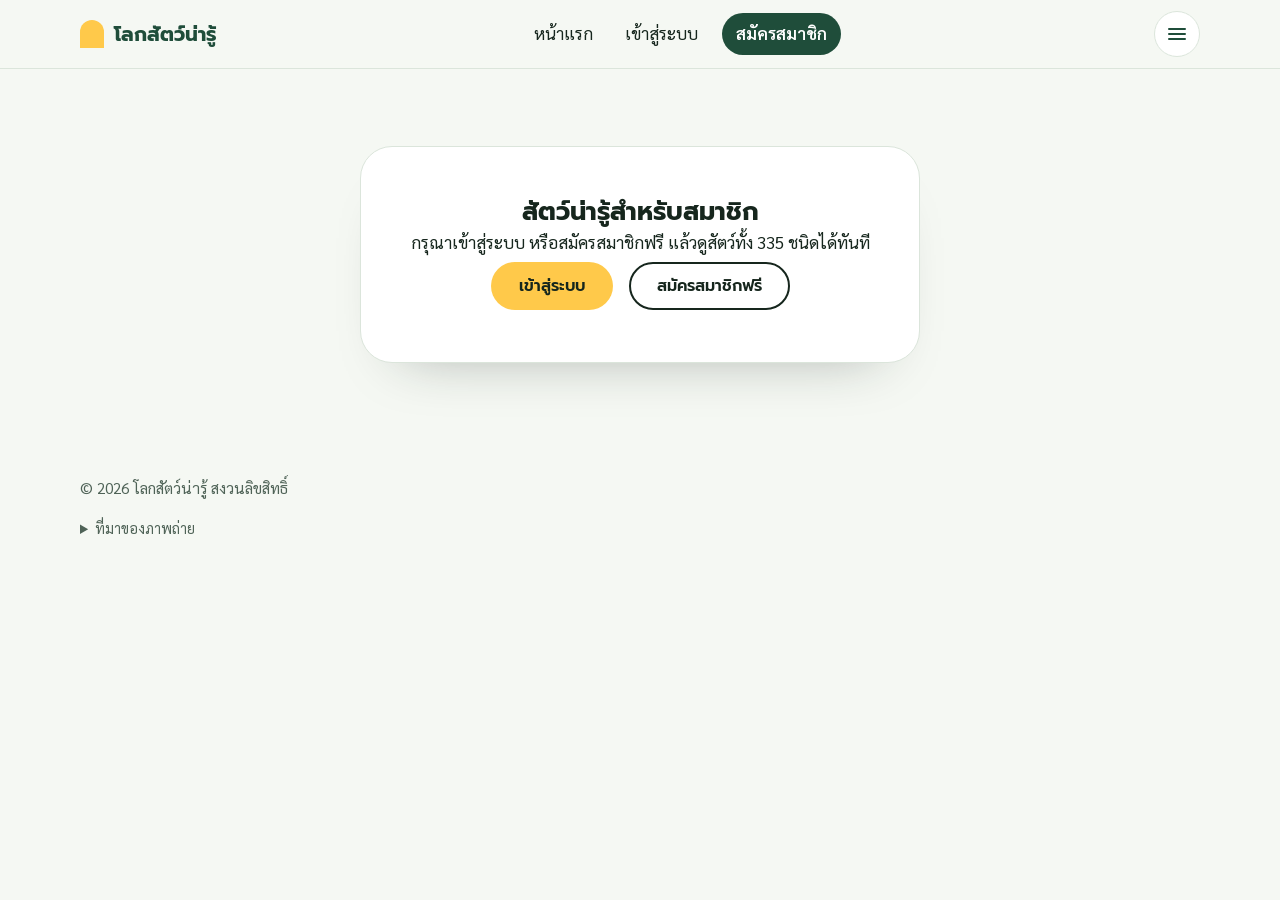
==== commit 9f2f0ddd: "sidebar" ====
--- a/animals.html
+++ b/animals.html
@@ -11,6 +11,7 @@
   <link rel="stylesheet" href="style.css">
   <link rel="stylesheet" href="motion.css">
   <link rel="stylesheet" href="auth.css">
+  <link rel="stylesheet" href="sidebar.css">
   <style>.animal .region{margin:6px 0 0;font-size:.9rem;color:var(--muted,#5b6b61)}</style>
 </head>
 <body>
@@ -34,7 +35,7 @@
       <!-- ผู้ที่ยังไม่ได้เข้าสู่ระบบ -->
       <section id="guest" hidden>
         <h1>สัตว์น่ารู้สำหรับสมาชิก</h1>
-        <p class="notice">กรุณาเข้าสู่ระบบ หรือสมัครสมาชิกฟรี แล้วดูสัตว์ทั้ง 177 ชนิดได้ทันที</p>
+        <p class="notice">กรุณาเข้าสู่ระบบ หรือสมัครสมาชิกฟรี แล้วดูสัตว์ทั้ง 335 ชนิดได้ทันที</p>
         <a class="btn btn-sun" href="login.html">เข้าสู่ระบบ</a>
         <a class="btn btn-line" href="register.html">สมัครสมาชิกฟรี</a>
       </section>
@@ -42,7 +43,7 @@
       <div id="content">
       <div class="section-head">
         <h1 class="page-title">สัตว์น่ารู้</h1>
-        <p>สัตว์ <span id="total">177</span> ชนิดจาก 6 กลุ่ม 8 ภูมิภาค พิมพ์ชื่อเพื่อค้นหา เลือกกลุ่มหรือภูมิภาคที่สนใจ หรือคลิกที่สัตว์เพื่อดูข้อมูล</p>
+        <p>สัตว์ <span id="total">335</span> ชนิดจาก 6 กลุ่ม 8 ภูมิภาค พิมพ์ชื่อเพื่อค้นหา เลือกกลุ่มหรือภูมิภาคที่สนใจ หรือคลิกที่สัตว์เพื่อดูข้อมูล</p>
       </div>
 
       <div class="toolbar">
@@ -465,7 +466,323 @@
       { name: "ปูแมงมุมยักษ์ญี่ปุ่น", group: "invertebrate", region: "sea as", wiki: "Japanese spider crab",
         fact: "ขาห่างกันได้กว่า 3 เมตร" },
       { name: "ไส้เดือนดิน", group: "invertebrate", region: "world", wiki: "Earthworm",
-        fact: "ช่วยพรวนดินให้ร่วนซุยและอุดมสมบูรณ์" }
+        fact: "ช่วยพรวนดินให้ร่วนซุยและอุดมสมบูรณ์" },
+      { name: "หมูป่าวอร์ตฮอก", group: "mammal", region: "af", wiki: "Common warthog",
+        fact: "มีเขี้ยวยาวโค้งสองข้างปาก และมักคุกเข่าลงกินหญ้าเพราะคอสั้น" },
+      { name: "โอคาปี", group: "mammal", region: "af", wiki: "Okapi",
+        fact: "ญาติใกล้ชิดของยีราฟ มีลายขาวดำที่ขาคล้ายม้าลาย พบเฉพาะในป่าของคองโก" },
+      { name: "วิลเดอบีสต์", group: "mammal", region: "af", wiki: "Blue wildebeest",
+        fact: "รวมฝูงใหญ่หลายแสนตัว อพยพตามฝนข้ามทุ่งหญ้าเซเรนเกติเป็นระยะทางไกล" },
+      { name: "อิมพาลา", group: "mammal", region: "af", wiki: "Impala",
+        fact: "กระโดดได้สูงราว 3 เมตรและไกลหลายเมตร เพื่อหนีผู้ล่า" },
+      { name: "สปริงบ็อก", group: "mammal", region: "af", wiki: "Springbok",
+        fact: "มีท่ากระโดดตัวลอยเด้งขึ้นลงที่เรียกว่า พรองกิง (pronking)" },
+      { name: "ตัวกินมดยักษ์", group: "mammal", region: "sa", wiki: "Giant anteater",
+        fact: "ไม่มีฟัน แต่มีลิ้นยาวราว 60 เซนติเมตรไว้เลียมดและปลวก" },
+      { name: "สมเสร็จมลายู", group: "mammal", region: "as", wiki: "Malayan tapir",
+        fact: "ตัวสีขาวดำตัดกัน จมูกยื่นเป็นงวงสั้น ๆ ใช้จับใบไม้เข้าปาก" },
+      { name: "ปีศาจแทสเมเนียน", group: "mammal", region: "oc", wiki: "Tasmanian devil",
+        fact: "ตัวเล็กเท่าสุนัขตัวเล็ก แต่กัดแรงมากเมื่อเทียบกับขนาดตัว" },
+      { name: "ควอกกา", group: "mammal", region: "oc", wiki: "Quokka",
+        fact: "ได้ชื่อว่าเป็นสัตว์ยิ้มเก่ง พบมากบนเกาะร็อตเนสต์ของออสเตรเลีย" },
+      { name: "กระรอกบินชูการ์ไกลเดอร์", group: "mammal", region: "oc as", wiki: "Sugar glider",
+        fact: "กางพังผืดระหว่างขาหน้ากับขาหลังร่อนข้ามต้นไม้ได้ไกลหลายสิบเมตร" },
+      { name: "เอคิดนา", group: "mammal", region: "oc", wiki: "Short-beaked echidna",
+        fact: "เป็นสัตว์เลี้ยงลูกด้วยนมที่ออกลูกเป็นไข่ และมีหนามคลุมทั้งตัว" },
+      { name: "นากยักษ์", group: "mammal", region: "sa", wiki: "Giant otter",
+        fact: "อยู่เป็นครอบครัวใหญ่ในแม่น้ำอเมซอน ตัวยาวได้เกือบ 2 เมตร" },
+      { name: "แบดเจอร์น้ำผึ้ง", group: "mammal", region: "af as", wiki: "Honey badger",
+        fact: "ขึ้นชื่อเรื่องความกล้า สู้ได้แม้กับสัตว์ที่ตัวใหญ่กว่ามาก" },
+      { name: "พังพอนเล็ก", group: "mammal", region: "as", wiki: "Indian grey mongoose",
+        fact: "ว่องไวและมีชื่อเสียงเรื่องการล่างูพิษ" },
+      { name: "วูล์ฟเวอรีน", group: "mammal", region: "eu as na", wiki: "Wolverine",
+        fact: "ตัวไม่ใหญ่แต่แข็งแรงและดุ อาศัยในป่าหนาวทางตอนเหนือ" },
+      { name: "ลิงซ์ยูเรเซีย", group: "mammal", region: "eu as", wiki: "Eurasian lynx",
+        fact: "มีพู่ขนที่ปลายหูและหางสั้นกุด ล่าสัตว์ได้เงียบมาก" },
+      { name: "พูม่า", group: "mammal", region: "na sa", wiki: "Cougar",
+        fact: "มีถิ่นอาศัยกว้างตั้งแต่แคนาดาจนถึงปลายทวีปอเมริกาใต้ กระโดดได้สูงและไกล" },
+      { name: "ออเซลอต", group: "mammal", region: "na sa", wiki: "Ocelot",
+        fact: "ลายคล้ายเสือจากัวร์แต่ตัวเล็กกว่า ออกล่าตอนกลางคืน" },
+      { name: "เสือลายเมฆ", group: "mammal", region: "as", wiki: "Clouded leopard",
+        fact: "ปีนต้นไม้เก่ง ห้อยตัวด้วยขาหลังได้ และมีเขี้ยวยาวเมื่อเทียบกับขนาดตัว" },
+      { name: "เซอร์วัล", group: "mammal", region: "af", wiki: "Serval",
+        fact: "ขายาวและหูใหญ่ กระโดดสูงกว่า 2 เมตรเพื่อตะปบนกกลางอากาศ" },
+      { name: "คาราคัล", group: "mammal", region: "af as", wiki: "Caracal",
+        fact: "หูมีพู่ขนสีดำ กระโดดจับนกกลางอากาศได้เก่ง" },
+      { name: "โบโนโบ", group: "mammal", region: "af", wiki: "Bonobo",
+        fact: "ลิงใหญ่ในป่าคองโก เป็นญาติใกล้ชิดของคนพอ ๆ กับชิมแปนซี" },
+      { name: "ลิงจมูกยาว", group: "mammal", region: "as", wiki: "Proboscis monkey",
+        fact: "ตัวผู้มีจมูกใหญ่ยาวห้อยลงมา ว่ายน้ำเก่ง พบเฉพาะเกาะบอร์เนียว" },
+      { name: "ลิงเจลาดา", group: "mammal", region: "af", wiki: "Gelada",
+        fact: "มีผิวหนังสีแดงรูปนาฬิกาทรายที่อก กินหญ้าเป็นหลัก อาศัยบนที่ราบสูงของเอธิโอเปีย" },
+      { name: "ลิงทาร์เซียร์", group: "mammal", region: "as", wiki: "Philippine tarsier",
+        fact: "ดวงตาใหญ่มากเมื่อเทียบกับตัว และกระโดดข้ามกิ่งไม้ได้ไกล" },
+      { name: "ลิงลมเบงกอล", group: "mammal", region: "as", wiki: "Bengal slow loris",
+        fact: "เคลื่อนไหวช้ามาก และเป็นสัตว์เลี้ยงลูกด้วยนมไม่กี่ชนิดที่มีพิษ" },
+      { name: "ไอ-ไอ", group: "mammal", region: "af", wiki: "Aye-aye",
+        fact: "ใช้นิ้วกลางที่ยาวผอมเคาะต้นไม้เพื่อหาตัวอ่อนแมลง พบเฉพาะมาดากัสการ์" },
+      { name: "นาร์วาล", group: "mammal", region: "sea", wiki: "Narwhal",
+        fact: "ตัวผู้มีงายาวเป็นเกลียว ซึ่งจริง ๆ คือเขี้ยวที่ยาวทะลุริมฝีปากออกมา" },
+      { name: "วาฬเบลูกา", group: "mammal", region: "sea", wiki: "Beluga whale",
+        fact: "ตัวขาว ส่งเสียงได้หลากหลายจนได้ชื่อว่า คานารีแห่งท้องทะเล" },
+      { name: "วาฬเพชฌฆาต", group: "mammal", region: "sea", wiki: "Orca",
+        fact: "จริง ๆ เป็นโลมาชนิดหนึ่ง ล่าเป็นฝูงและสื่อสารด้วยเสียงเฉพาะของฝูง" },
+      { name: "วาฬสเปิร์ม", group: "mammal", region: "sea", wiki: "Sperm whale",
+        fact: "ดำน้ำลึกได้เกินหนึ่งกิโลเมตร และมีสมองใหญ่ที่สุดในบรรดาสัตว์ทั้งหมด" },
+      { name: "แมนนาที", group: "mammal", region: "na sa af sea", wiki: "West Indian manatee",
+        fact: "ว่ายช้า ๆ กินหญ้าทะเล และเป็นญาติห่าง ๆ ของช้างทางวิวัฒนาการ" },
+      { name: "สิงโตทะเลแคลิฟอร์เนีย", group: "mammal", region: "na sea", wiki: "California sea lion",
+        fact: "มีใบหูเล็กชัดเจน และใช้ครีบหน้าพยุงตัวเดินบนบกได้" },
+      { name: "แมวน้ำเสือดาว", group: "mammal", region: "an sea", wiki: "Leopard seal",
+        fact: "นักล่าบนยอดห่วงโซ่อาหารในแอนตาร์กติก ล่าได้แม้เพนกวิน" },
+      { name: "จามรี", group: "mammal", region: "as", wiki: "Yak",
+        fact: "ทนอากาศหนาวและอากาศบางบนที่สูงของทิเบตและหิมาลัยได้ดี" },
+      { name: "อัลปากา", group: "mammal", region: "sa", wiki: "Alpaca",
+        fact: "ขนนุ่มมากใช้ทอผ้า เลี้ยงกันมากในเทือกเขาแอนดีส" },
+      { name: "ทาคิน", group: "mammal", region: "as", wiki: "Takin",
+        fact: "สัตว์กีบคู่ตัวใหญ่ขนสีทอง อาศัยบนเขาสูงของหิมาลัยและจีน" },
+      { name: "ไซก้า", group: "mammal", region: "eu as", wiki: "Saiga antelope",
+        fact: "จมูกพองยื่นเป็นงวงสั้น ช่วยกรองฝุ่นและอุ่นอากาศเย็นก่อนหายใจเข้า" },
+      { name: "ม้าเพอร์ซวาลสกี", group: "mammal", region: "as", wiki: "Przewalski's horse",
+        fact: "ม้าป่าแท้ที่ยังเหลืออยู่ในโลก เคยใกล้สูญพันธุ์ในป่าและถูกนำกลับสู่มองโกเลีย" },
+      { name: "กวางแดง", group: "mammal", region: "eu as na", wiki: "Red deer",
+        fact: "ตัวผู้ผลัดเขาทุกปี และคำรามเสียงดังในฤดูผสมพันธุ์" },
+      { name: "เม่นยุโรป", group: "mammal", region: "eu", wiki: "European hedgehog",
+        fact: "ม้วนตัวเป็นลูกกลมเพื่อป้องกันตัวด้วยหนามนับพันเส้น" },
+      { name: "หนูตุ่นเปลือย", group: "mammal", region: "af", wiki: "Naked mole-rat",
+        fact: "อยู่รวมกันเป็นอาณานิคมที่มีราชินีคล้ายมด และอายุยืนมากสำหรับสัตว์ฟันแทะ" },
+      { name: "เม่นหงอน", group: "mammal", region: "af eu", wiki: "Crested porcupine",
+        fact: "สั่นขนแข็งยาวเตือนศัตรู ก่อนวิ่งถอยหลังเข้าชน" },
+      { name: "ชินชิลลา", group: "mammal", region: "sa", wiki: "Chinchilla",
+        fact: "ขนหนาแน่นมาก ขนหลายสิบเส้นงอกออกจากรูขุมขนเดียว" },
+      { name: "กระรอกแดง", group: "mammal", region: "eu as", wiki: "Red squirrel",
+        fact: "ปีนป่ายเก่งและฝังเมล็ดไม้ไว้กินยามขาดแคลน" },
+      { name: "แพรีด็อก", group: "mammal", region: "na", wiki: "Black-tailed prairie dog",
+        fact: "ขุดโพรงอยู่เป็นชุมชน และส่งเสียงเตือนภัยที่บอกชนิดของผู้ล่าได้" },
+      { name: "สกั๊งค์ลาย", group: "mammal", region: "na", wiki: "Striped skunk",
+        fact: "ฉีดสารกลิ่นแรงไปไกลได้ราว 3 เมตรเพื่อป้องกันตัว" },
+      { name: "นากยูเรเซีย", group: "mammal", region: "eu as af", wiki: "Eurasian otter",
+        fact: "ว่ายน้ำเก่ง ขนหนาแน่นช่วยกันน้ำและรักษาความอบอุ่น" },
+      { name: "หมีควาย", group: "mammal", region: "as", wiki: "Asian black bear",
+        fact: "มีขนสีขาวรูปตัววีที่หน้าอก และปีนต้นไม้เก่ง" },
+      { name: "แรดดำ", group: "mammal", region: "af", wiki: "Black rhinoceros",
+        fact: "มีริมฝีปากบนแหลมไว้ใช้เด็ดใบไม้และกิ่งไม้" },
+      { name: "แรดอินเดีย", group: "mammal", region: "as", wiki: "Indian rhinoceros",
+        fact: "มีนอเดียว ผิวพับเป็นรอยคล้ายเกราะ" },
+      { name: "ช้างเอเชีย", group: "mammal", region: "as", wiki: "Asian elephant",
+        fact: "หูเล็กกว่าช้างแอฟริกา และหลังโค้งนูนขึ้น" },
+      { name: "ดิงโก", group: "mammal", region: "oc as", wiki: "Dingo",
+        fact: "สุนัขป่าของออสเตรเลีย ไม่ค่อยเห่าแต่หอนได้" },
+      { name: "หมาป่าแอฟริกา", group: "mammal", region: "af", wiki: "African wild dog",
+        fact: "ล่าเป็นทีมอย่างมีประสิทธิภาพ และลายบนตัวแต่ละตัวไม่ซ้ำกัน" },
+      { name: "แมว", group: "mammal", region: "world", wiki: "Cat",
+        fact: "ได้ยินเสียงความถี่สูงได้ดีกว่าคนมาก และหมุนหูแต่ละข้างได้อิสระ" },
+      { name: "สุนัข", group: "mammal", region: "world", wiki: "Dog",
+        fact: "อยู่ร่วมกับคนมานานหลายหมื่นปี และดมกลิ่นได้ไวกว่าคนมาก" },
+      { name: "ม้า", group: "mammal", region: "world", wiki: "Horse",
+        fact: "นอนหลับได้ทั้งในท่ายืน เพราะข้อต่อขาล็อกตัวได้" },
+      { name: "นกเลขานุการ", group: "bird", region: "af", wiki: "Secretary bird",
+        fact: "ล่างูด้วยการเตะและกระทืบด้วยขาที่ยาวมาก" },
+      { name: "นกปากรองเท้า", group: "bird", region: "af", wiki: "Shoebill",
+        fact: "ปากใหญ่คล้ายรองเท้าไม้ ยืนนิ่งนาน ๆ เพื่อรอจับปลา" },
+      { name: "นกกะรางหัวหงอน", group: "bird", region: "eu as af", wiki: "Eurasian hoopoe",
+        fact: "มีหงอนบนหัวกางออกได้เหมือนพัด ชอบจิกดินหาแมลง" },
+      { name: "นกอินทรีฮาร์ปี", group: "bird", region: "sa", wiki: "Harpy eagle",
+        fact: "นกล่าเหยื่อตัวใหญ่ในป่าฝนอเมริกาใต้ มีเล็บหลังยาวและแข็งแรงมาก" },
+      { name: "นกคาสโซแวรี", group: "bird", region: "oc as", wiki: "Cassowary",
+        fact: "บินไม่ได้ มีหงอนแข็งบนหัว และเตะได้แรงมาก" },
+      { name: "นกเรอา", group: "bird", region: "sa", wiki: "Greater rhea",
+        fact: "นกบินไม่ได้ในอเมริกาใต้ วิ่งเร็วและกางปีกช่วยเลี้ยวขณะวิ่ง" },
+      { name: "หงส์ใบ้", group: "bird", region: "eu as", wiki: "Mute swan",
+        fact: "ว่ายน้ำอย่างสง่า คู่ผสมพันธุ์มักอยู่ด้วยกันนานหลายปี" },
+      { name: "เป็ดมัลลาร์ด", group: "bird", region: "world", wiki: "Mallard",
+        fact: "เป็นต้นกำเนิดของเป็ดบ้านเกือบทุกสายพันธุ์" },
+      { name: "นกกุ๊กคาบูร่า", group: "bird", region: "oc", wiki: "Laughing kookaburra",
+        fact: "เสียงร้องคล้ายเสียงหัวเราะดังก้องในตอนเช้าและเย็น" },
+      { name: "นกไลร์เบิร์ด", group: "bird", region: "oc", wiki: "Superb lyrebird",
+        fact: "เลียนเสียงรอบตัวได้หลากหลาย ตัวผู้มีหางงดงามเมื่อรำแพน" },
+      { name: "นกบาวเวอร์เบิร์ด", group: "bird", region: "oc", wiki: "Satin bowerbird",
+        fact: "ตัวผู้สร้างซุ้มและตกแต่งด้วยของสีน้ำเงินเพื่อดึงดูดตัวเมีย" },
+      { name: "นกค็อกคาทูหงอนเหลือง", group: "bird", region: "oc", wiki: "Sulphur-crested cockatoo",
+        fact: "ยกหงอนสีเหลืองขึ้นได้ ฉลาดและเลียนเสียงคนได้" },
+      { name: "นกหงส์หยก", group: "bird", region: "oc", wiki: "Budgerigar",
+        fact: "นกแก้วตัวเล็กจากออสเตรเลีย ที่คนนิยมเลี้ยงกันทั่วโลก" },
+      { name: "นกนางแอ่นบ้าน", group: "bird", region: "world", wiki: "Barn swallow",
+        fact: "อพยพไกลหลายพันกิโลเมตรในแต่ละปี" },
+      { name: "อีกาดำ", group: "bird", region: "eu as na", wiki: "Common raven",
+        fact: "เป็นนกที่ฉลาดมาก แก้ปัญหาและเลียนเสียงได้" },
+      { name: "นกบลูเจย์", group: "bird", region: "na", wiki: "Blue jay",
+        fact: "ฉลาดและเลียนเสียงร้องของเหยี่ยวได้" },
+      { name: "นกคาร์ดินัลเหนือ", group: "bird", region: "na", wiki: "Northern cardinal",
+        fact: "ตัวผู้สีแดงสด ตัวเมียสีน้ำตาลอมแดง" },
+      { name: "นกเค้าแมวเขา", group: "bird", region: "na sa", wiki: "Great horned owl",
+        fact: "กระจุกขนบนหัวที่คล้ายเขาไม่ใช่หู เป็นเพียงขนประดับ" },
+      { name: "นกวีฟเวอร์สังคม", group: "bird", region: "af", wiki: "Sociable weaver",
+        fact: "สร้างรังรวมขนาดใหญ่ที่นกอาศัยอยู่ได้หลายร้อยตัว" },
+      { name: "นกฟริเกตใหญ่", group: "bird", region: "na sa sea", wiki: "Magnificent frigatebird",
+        fact: "ตัวผู้พองถุงคอสีแดงสดใหญ่เพื่อเกี้ยวตัวเมีย" },
+      { name: "นกบูบี้เท้าฟ้า", group: "bird", region: "sa na", wiki: "Blue-footed booby",
+        fact: "เท้าสีฟ้าสด และตัวผู้เต้นอวดเท้าเพื่อเกี้ยวตัวเมีย" },
+      { name: "นกเอี้ยงสาริกา", group: "bird", region: "as", wiki: "Common myna",
+        fact: "ปรับตัวเก่งและเลียนเสียงคนได้" },
+      { name: "นกแต้วแร้ว", group: "bird", region: "as oc af", wiki: "Pitta",
+        fact: "นกตัวป้อมหลากสี หากินตามพื้นป่าและอพยพตามฤดูกาล" },
+      { name: "นกโรดรันเนอร์", group: "bird", region: "na", wiki: "Greater roadrunner",
+        fact: "วิ่งได้เร็วราว 30 กิโลเมตรต่อชั่วโมง และกินงูเล็กได้" },
+      { name: "นกฟินช์ของดาร์วิน", group: "bird", region: "sa", wiki: "Darwin's finches",
+        fact: "ปากของแต่ละชนิดต่างกันตามอาหาร ช่วยให้ดาร์วินคิดทฤษฎีวิวัฒนาการ" },
+      { name: "นกกาเหว่า", group: "bird", region: "eu as af", wiki: "Common cuckoo",
+        fact: "วางไข่ไว้ในรังของนกชนิดอื่นให้ช่วยเลี้ยง" },
+      { name: "นกยางใหญ่", group: "bird", region: "world", wiki: "Great egret",
+        fact: "ยืนนิ่งในน้ำตื้นแล้วแทงปากจับปลาอย่างรวดเร็ว" },
+      { name: "จระเข้อินเดีย", group: "reptile", region: "as", wiki: "Gharial",
+        fact: "ปากยาวแคบเหมาะกับการจับปลา ตัวผู้มีก้อนนูนที่ปลายจมูก" },
+      { name: "อัลลิเกเตอร์อเมริกัน", group: "reptile", region: "na", wiki: "American alligator",
+        fact: "พบในหนองน้ำทางตะวันออกเฉียงใต้ของสหรัฐฯ และขุดโพรงที่ช่วยให้สัตว์อื่นมีน้ำในหน้าแล้ง" },
+      { name: "งูโบอา", group: "reptile", region: "sa na", wiki: "Boa constrictor",
+        fact: "รัดเหยื่อจนหมดแรงแล้วกลืนทั้งตัว" },
+      { name: "งูไทปันแผ่นดิน", group: "reptile", region: "oc", wiki: "Inland taipan",
+        fact: "พิษรุนแรงที่สุดชนิดหนึ่งของงูบก แต่ขี้อายและแทบไม่พบคน" },
+      { name: "กิ้งก่าพิษกีล่า", group: "reptile", region: "na", wiki: "Gila monster",
+        fact: "เป็นกิ้งก่าพิษไม่กี่ชนิดในโลก อาศัยอยู่ในทะเลทราย" },
+      { name: "กิ้งก่าคาเมเลียนแพนเธอร์", group: "reptile", region: "af", wiki: "Panther chameleon",
+        fact: "พบที่มาดากัสการ์ ตัวผู้เปลี่ยนสีสวยงามเมื่อสื่อสารหรือเกี้ยวพาราสี" },
+      { name: "เลโอพาร์ดเกคโก", group: "reptile", region: "as", wiki: "Leopard gecko",
+        fact: "มีหางอวบไว้เก็บไขมัน และมีเปลือกตาจริงต่างจากเกคโกหลายชนิด" },
+      { name: "กิ้งก่าบาซิลิสก์", group: "reptile", region: "sa na", wiki: "Common basilisk",
+        fact: "วิ่งบนผิวน้ำได้ในระยะสั้น ๆ จนได้ฉายาว่า กิ้งก่าพระเยซู" },
+      { name: "เต่ากระ", group: "reptile", region: "sea", wiki: "Hawksbill sea turtle",
+        fact: "มีกระดองลายสวยและกินฟองน้ำเป็นอาหารหลัก" },
+      { name: "เต่าอัลลิเกเตอร์สแนปปิง", group: "reptile", region: "na", wiki: "Alligator snapping turtle",
+        fact: "ล่อเหยื่อด้วยลิ้นสีชมพูที่ขยับคล้ายหนอน" },
+      { name: "เต่ามาตามาตา", group: "reptile", region: "sa", wiki: "Matamata",
+        fact: "รูปร่างเหมือนใบไม้แห้งที่พื้นน้ำ แล้วดูดเหยื่อเข้าปากอย่างรวดเร็ว" },
+      { name: "ตัวเหี้ยไนล์", group: "reptile", region: "af", wiki: "Nile monitor",
+        fact: "ว่ายน้ำและปีนต้นไม้เก่ง ล่าสัตว์ได้หลายชนิด" },
+      { name: "งูทะเลท้องเหลือง", group: "reptile", region: "sea", wiki: "Yellow-bellied sea snake",
+        fact: "ใช้ชีวิตในทะเลตลอดชีวิตและออกลูกในน้ำ" },
+      { name: "จระเข้จีน", group: "reptile", region: "as", wiki: "Chinese alligator",
+        fact: "หายากมาก พบในลุ่มแม่น้ำแยงซีของจีน" },
+      { name: "งูเหลือมเขียว", group: "reptile", region: "oc as", wiki: "Green tree python",
+        fact: "ลูกงูเป็นสีเหลืองหรือแดง แล้วเปลี่ยนเป็นสีเขียวเมื่อโต" },
+      { name: "เต่าจมูกหมู", group: "reptile", region: "oc", wiki: "Pig-nosed turtle",
+        fact: "ขาเป็นครีบคล้ายเต่าทะเล แต่อาศัยอยู่ในน้ำจืด" },
+      { name: "งูหลามหญ้า", group: "reptile", region: "eu", wiki: "Slow worm",
+        fact: "ไม่ใช่งู แต่เป็นกิ้งก่าที่ไม่มีขา" },
+      { name: "กบบูลฟร็อกอเมริกัน", group: "amphibian", region: "na", wiki: "American bullfrog",
+        fact: "ตัวใหญ่ เสียงร้องทุ้มดัง และกินสัตว์ได้หลากหลาย" },
+      { name: "กบธรรมดาของยุโรป", group: "amphibian", region: "eu as", wiki: "Common frog",
+        fact: "ผสมพันธุ์ในบ่อน้ำช่วงต้นฤดูใบไม้ผลิ เป็นกบที่พบได้บ่อยในยุโรป" },
+      { name: "กบเขียวออสเตรเลีย", group: "amphibian", region: "oc", wiki: "Australian green tree frog",
+        fact: "ผิวมีเมือกช่วยเก็บความชื้น และเกาะกระจกหน้าต่างได้" },
+      { name: "คางคกซูรินาม", group: "amphibian", region: "sa", wiki: "Surinam toad",
+        fact: "ลูกกบเติบโตในหลุมเล็ก ๆ บนหลังของแม่" },
+      { name: "โอล์ม", group: "amphibian", region: "eu", wiki: "Olm",
+        fact: "อาศัยในถ้ำมืด ตาเสื่อม และอาจมีอายุยืนราว 100 ปี" },
+      { name: "มัดพัปปี้", group: "amphibian", region: "na", wiki: "Mudpuppy",
+        fact: "ซาลาแมนเดอร์น้ำที่มีเหงือกอยู่นอกตัวตลอดชีวิต" },
+      { name: "กบบินวอลเลซ", group: "amphibian", region: "as", wiki: "Wallace's flying frog",
+        fact: "นิ้วเท้ามีพังผืดกว้างไว้ร่อนจากต้นไม้" },
+      { name: "คางคกท้องไฟตะวันออก", group: "amphibian", region: "as", wiki: "Oriental fire-bellied toad",
+        fact: "ท้องสีแดงส้มสดเตือนผู้ล่าว่าตัวเองไม่น่ากิน" },
+      { name: "ซาลาแมนเดอร์เสือ", group: "amphibian", region: "na", wiki: "Tiger salamander",
+        fact: "เป็นซาลาแมนเดอร์บกที่ใหญ่ที่สุดชนิดหนึ่ง ใช้ชีวิตส่วนใหญ่ในโพรงดิน" },
+      { name: "ปลาทอง", group: "fish", region: "as", wiki: "Goldfish",
+        fact: "ถูกเพาะเลี้ยงมาจากปลาคาร์ปในเอเชียตะวันออกจนมีสีทองและรูปร่างหลากหลาย" },
+      { name: "ปลาคาร์ปโคอิ", group: "fish", region: "as", wiki: "Koi",
+        fact: "ปลาคาร์ปประดับสีสวยของญี่ปุ่น อายุยืนได้หลายสิบปี" },
+      { name: "ปลาดาบ", group: "fish", region: "sea", wiki: "Swordfish",
+        fact: "จะงอยปากยาวแบนเหมือนดาบ ว่ายน้ำเร็ว" },
+      { name: "ปลาใบเรือ", group: "fish", region: "sea", wiki: "Sailfish",
+        fact: "ครีบหลังกางเป็นใบ และเป็นปลาที่ว่ายเร็วที่สุดชนิดหนึ่งในทะเล" },
+      { name: "ปลาสากทะเล", group: "fish", region: "sea", wiki: "Great barracuda",
+        fact: "ลำตัวยาวเพรียว ฟันแหลมคม และพุ่งตัวจับเหยื่อเร็ว" },
+      { name: "ปลาสลิดหินสีฟ้า", group: "fish", region: "sea as oc", wiki: "Pacific blue tang",
+        fact: "ตัวสีฟ้าสดหางเหลือง อาศัยตามแนวปะการัง" },
+      { name: "ปลาม้าลาย", group: "fish", region: "as", wiki: "Zebrafish",
+        fact: "ปลาตัวเล็กที่ใช้ศึกษาในห้องทดลอง และซ่อมแซมหัวใจที่เสียหายได้" },
+      { name: "ปลาหางนกยูง", group: "fish", region: "sa", wiki: "Guppy",
+        fact: "ออกลูกเป็นตัว ไม่ได้วางไข่เหมือนปลาส่วนใหญ่" },
+      { name: "ปลาออร์ฟิช", group: "fish", region: "sea", wiki: "Oarfish",
+        fact: "เป็นปลากระดูกแข็งที่ยาวที่สุดในโลก ยาวได้กว่า 8 เมตร" },
+      { name: "ปลาหินสโตนฟิช", group: "fish", region: "sea as oc", wiki: "Reef stonefish",
+        fact: "พรางตัวเหมือนก้อนหิน และมีพิษรุนแรงที่หนามครีบหลัง" },
+      { name: "ฉลามหัวบาตร", group: "fish", region: "sea world", wiki: "Bull shark",
+        fact: "ว่ายเข้าไปในแม่น้ำน้ำจืดได้" },
+      { name: "ฉลามเสือ", group: "fish", region: "sea world", wiki: "Tiger shark",
+        fact: "กินอาหารได้หลากหลายมาก และมีลายคล้ายเสือเมื่อยังเล็ก" },
+      { name: "ฉลามอาบแดด", group: "fish", region: "sea eu na", wiki: "Basking shark",
+        fact: "ฉลามที่ใหญ่เป็นอันดับสองรองจากฉลามวาฬ กินแพลงก์ตอนเป็นอาหาร" },
+      { name: "ปลาสเตอร์เจียน", group: "fish", region: "eu as na", wiki: "Sturgeon",
+        fact: "ปลาโบราณที่เก่าแก่ ไข่ของบางชนิดใช้ทำคาเวียร์" },
+      { name: "ปลาพีรารูกู", group: "fish", region: "sa", wiki: "Arapaima",
+        fact: "ปลาน้ำจืดขนาดใหญ่ในอเมซอน ขึ้นมาหายใจเอาอากาศได้" },
+      { name: "ปลาแฮกฟิช", group: "fish", region: "sea", wiki: "Hagfish",
+        fact: "ปล่อยเมือกจำนวนมากเมื่อถูกคุกคาม" },
+      { name: "ปลาตีนหมา", group: "fish", region: "sea", wiki: "Remora",
+        fact: "มีแผ่นดูดบนหัวไว้เกาะติดตัวฉลามและปลาใหญ่" },
+      { name: "ปลาบิน", group: "fish", region: "sea", wiki: "Flying fish",
+        fact: "กางครีบอกร่อนเหนือผิวน้ำได้หลายสิบเมตรเพื่อหนีศัตรู" },
+      { name: "ปลาออดสะอาด", group: "fish", region: "sea as oc", wiki: "Bluestreak cleaner wrasse",
+        fact: "ทำความสะอาดปรสิตให้ปลาตัวใหญ่ที่แวะเข้ามาที่สถานีล้าง" },
+      { name: "ผึ้งบัมเบิลบี", group: "invertebrate", region: "eu as na", wiki: "Bumblebee",
+        fact: "ตัวอ้วนกลมมีขน ผสมเกสรได้แม้ในอากาศเย็น" },
+      { name: "ผีเสื้อบลูมอร์โฟ", group: "invertebrate", region: "sa", wiki: "Blue morpho",
+        fact: "ปีกด้านบนสีฟ้าเมทัลลิก ส่วนด้านล่างสีน้ำตาลช่วยพรางตัว" },
+      { name: "ด้วงแรด", group: "invertebrate", region: "world", wiki: "Rhinoceros beetle",
+        fact: "ตัวผู้มีเขาบนหัว และยกของหนักได้หลายสิบเท่าของน้ำหนักตัว" },
+      { name: "ด้วงเฮอร์คิวลิส", group: "invertebrate", region: "sa na", wiki: "Hercules beetle",
+        fact: "ตัวผู้มีเขายาวคล้ายคีม เป็นด้วงที่ยาวที่สุดชนิดหนึ่ง" },
+      { name: "ด้วงคีมกวาง", group: "invertebrate", region: "eu", wiki: "Stag beetle",
+        fact: "ตัวผู้มีกรามใหญ่คล้ายเขากวางไว้ต่อสู้กัน" },
+      { name: "จักจั่น", group: "invertebrate", region: "world", wiki: "Cicada",
+        fact: "ตัวอ่อนอยู่ใต้ดินหลายปี แล้วขึ้นมาลอกคราบและส่งเสียงร้องดัง" },
+      { name: "ตั๊กแตนกิ่งไม้", group: "invertebrate", region: "world", wiki: "Stick insect",
+        fact: "รูปร่างเหมือนกิ่งไม้จนศัตรูมองไม่เห็น" },
+      { name: "ตั๊กแตนใบไม้", group: "invertebrate", region: "as oc", wiki: "Leaf insect",
+        fact: "ทั้งรูปร่างและสีเหมือนใบไม้ แม้แต่ไข่ก็คล้ายเมล็ดพืช" },
+      { name: "มดทหาร", group: "invertebrate", region: "sa af", wiki: "Army ant",
+        fact: "เดินทัพเป็นกองทัพนับแสนตัว และสร้างรังชั่วคราวจากตัวมดเอง" },
+      { name: "มดแดง", group: "invertebrate", region: "as oc", wiki: "Weaver ant",
+        fact: "ใช้ใยจากตัวอ่อนเย็บใบไม้ติดกันเป็นรัง" },
+      { name: "แมงมุมแม่หม้าย", group: "invertebrate", region: "world", wiki: "Latrodectus",
+        fact: "ตัวเมียมีพิษร้ายแรงและมักมีลายสีแดงใต้ท้อง" },
+      { name: "แมงดาทะเล", group: "invertebrate", region: "na as sea", wiki: "Horseshoe crab",
+        fact: "ไม่ใช่ปูแท้ เป็นญาติใกล้แมงมุมมากกว่า และมีเลือดสีฟ้า" },
+      { name: "กุ้งล็อบสเตอร์", group: "invertebrate", region: "na sea", wiki: "American lobster",
+        fact: "เป็นสัตว์น้ำที่ลอกคราบเมื่อโตและมีก้ามคู่หน้าขนาดใหญ่" },
+      { name: "ปูเสฉวน", group: "invertebrate", region: "world", wiki: "Hermit crab",
+        fact: "ย้ายเข้าอยู่ในเปลือกหอยอันใหม่เมื่อตัวโตขึ้น" },
+      { name: "หมึกสายวงน้ำเงิน", group: "invertebrate", region: "oc as sea", wiki: "Blue-ringed octopus",
+        fact: "ตัวเล็กแต่มีพิษร้ายแรง วงสีน้ำเงินจะสว่างขึ้นเมื่อถูกคุกคาม" },
+      { name: "ทากทะเลนูดิแบรนช์", group: "invertebrate", region: "sea", wiki: "Nudibranch",
+        fact: "ทากทะเลสีสันสดใส บางชนิดเก็บพิษจากเหยื่อมาใช้ป้องกันตัว" },
+      { name: "เม่นทะเล", group: "invertebrate", region: "sea", wiki: "Sea urchin",
+        fact: "มีหนามคลุมตัว และมีฟันห้าซี่ที่เรียกว่า โคมของอริสโตเติล" },
+      { name: "ปลิงทะเล", group: "invertebrate", region: "sea", wiki: "Sea cucumber",
+        fact: "บางชนิดปล่อยอวัยวะภายในออกมาเมื่อถูกคุกคาม แล้วงอกขึ้นใหม่ได้" },
+      { name: "ดอกไม้ทะเล", group: "invertebrate", region: "sea", wiki: "Sea anemone",
+        fact: "อยู่ร่วมกับปลาการ์ตูนแบบพึ่งพาอาศัยกัน" },
+      { name: "แมงกะพรุนไฟโปรตุเกส", group: "invertebrate", region: "sea", wiki: "Portuguese man o' war",
+        fact: "ไม่ใช่สัตว์ตัวเดียว แต่เป็นกลุ่มสัตว์เล็ก ๆ ที่รวมกันเป็นร่างเดียว" },
+      { name: "หอยทากสวน", group: "invertebrate", region: "eu", wiki: "Garden snail",
+        fact: "มีฟันเล็ก ๆ นับพันซี่เรียงอยู่บนลิ้น" },
+      { name: "ทากกล้วย", group: "invertebrate", region: "na", wiki: "Banana slug",
+        fact: "ทากบกสีเหลืองตัวใหญ่ที่สุดชนิดหนึ่งในอเมริกาเหนือ" },
+      { name: "หมีน้ำ", group: "invertebrate", region: "world", wiki: "Tardigrade",
+        fact: "ตัวเล็กจิ๋ว แต่ทนสุญญากาศและรังสีได้" },
+      { name: "คริลล์แอนตาร์กติก", group: "invertebrate", region: "an sea", wiki: "Antarctic krill",
+        fact: "เป็นอาหารหลักของวาฬและเพนกวินในแอนตาร์กติก" },
+      { name: "เพรียง", group: "invertebrate", region: "sea", wiki: "Barnacle",
+        fact: "ติดอยู่กับหิน เรือ หรือตัวสัตว์ และกรองอาหารด้วยขา" },
+      { name: "ยุง", group: "invertebrate", region: "world", wiki: "Mosquito",
+        fact: "ตัวเมียเท่านั้นที่ดูดเลือด ส่วนตัวผู้กินน้ำหวาน" },
+      { name: "หอยเต้าปูนกรวย", group: "invertebrate", region: "sea as oc", wiki: "Cone snail",
+        fact: "ยิงเข็มพิษคล้ายฉมวกใส่เหยื่อ" },
+      { name: "แมงกะพรุนกล่อง", group: "invertebrate", region: "oc as sea", wiki: "Box jellyfish",
+        fact: "ลำตัวทรงกล่อง มีดวงตาหลายดวง และบางชนิดมีพิษรุนแรง" },
+      { name: "แมงมุมโกไลแอธเบิร์ดอีเทอร์", group: "invertebrate", region: "sa", wiki: "Goliath birdeater",
+        fact: "เป็นแมงมุมที่หนักที่สุดในโลก" }
     ];
 
     // เรียงสัตว์ตามกลุ่ม (ลำดับเดียวกับ GROUPS) ไม่ว่าจะเพิ่มไว้ตรงไหนของรายการ
@@ -597,6 +914,7 @@
     }
   </script>
   <script src="animal-detail.js"></script>
+  <script src="sidebar.js"></script>
   <script src="motion.js"></script>
 </body>
 </html>
--- a/sidebar.css
+++ b/sidebar.css
@@ -0,0 +1,81 @@
+/* โลกสัตว์น่ารู้ — แถบเมนูด้านข้าง (เปิดจากปุ่มมุมขวาบน) โหลดต่อจาก style.css */
+.sb-toggle {
+  display: grid; place-items: center; flex: none; width: 46px; height: 46px; margin-left: 10px; padding: 0;
+  border: 1.5px solid var(--line, #d5e2d3); border-radius: 50%; background: var(--white, #fff);
+  color: var(--moss-deep, #1f4d3a); cursor: pointer;
+  transition: background-color .2s, border-color .2s, transform .25s var(--ease, ease);
+}
+.sb-toggle:hover { background: var(--leaf, #e3f0e0); border-color: var(--moss, #2d6a4f); transform: translateY(-2px); }
+.sb-toggle:focus-visible, .sb-close:focus-visible, .sb-links a:focus-visible, .sb-out:focus-visible, .sb-fact button:focus-visible {
+  outline: 3px solid var(--moss, #2d6a4f); outline-offset: 2px;
+}
+.sb-toggle svg { width: 24px; height: 24px; }
+.site-header .wrap { align-items: center; }
+
+.sb-overlay {
+  position: fixed; inset: 0; z-index: 50; background: rgba(22, 38, 29, .55);
+  opacity: 0; visibility: hidden; transition: opacity .3s, visibility .3s;
+}
+.sb-panel {
+  position: fixed; top: 0; right: 0; bottom: 0; z-index: 51; width: min(340px, 88vw);
+  display: flex; flex-direction: column; gap: 18px; padding: 22px 20px 24px; overflow-y: auto;
+  background: var(--white, #fff); color: var(--ink, #16261d);
+  border-radius: 28px 0 0 28px; box-shadow: -30px 0 60px -30px rgba(22, 38, 29, .55);
+  transform: translateX(104%); visibility: hidden;
+  transition: transform .4s var(--ease, ease), visibility .4s;
+}
+.sb-open .sb-overlay { opacity: 1; visibility: visible; }
+.sb-open .sb-panel { transform: none; visibility: visible; }
+body.sb-lock { overflow: hidden; }
+
+.sb-top { display: flex; align-items: center; justify-content: space-between; gap: 12px; }
+.sb-top strong { font-family: var(--font-head, inherit); font-size: 1.15rem; color: var(--moss-deep, #1f4d3a); }
+.sb-close {
+  width: 44px; height: 44px; border: 0; border-radius: 50%; background: var(--leaf, #e3f0e0);
+  font-size: 1.6rem; line-height: 1; color: inherit; cursor: pointer;
+}
+.sb-close:hover { background: var(--sun, #ffc94a); }
+
+.sb-user {
+  display: flex; align-items: center; gap: 14px; padding: 16px; border-radius: 22px; color: #fff;
+  background: linear-gradient(135deg, var(--moss-deep, #1f4d3a), #2f7458);
+}
+.sb-user[hidden] { display: none; }
+.sb-ava {
+  display: grid; place-items: center; flex: none; width: 48px; height: 56px; border-radius: 999px 999px 12px 12px;
+  background: var(--sun, #ffc94a); color: var(--ink, #16261d); font-family: var(--font-head, inherit); font-weight: 700; font-size: 1.3rem;
+}
+.sb-user p { margin: 0; min-width: 0; overflow-wrap: anywhere; }
+.sb-user .sb-name { font-weight: 600; }
+.sb-user .sb-id { font-size: .88rem; opacity: .85; }
+.sb-guest { margin: 0; padding: 14px 16px; border-radius: 18px; background: var(--leaf, #e3f0e0); line-height: 1.7; }
+.sb-guest[hidden] { display: none; }
+
+.sb-links { list-style: none; margin: 0; padding: 0; display: grid; gap: 6px; }
+.sb-links a {
+  display: flex; align-items: center; gap: 12px; min-height: 48px; padding: 8px 14px; border-radius: 16px;
+  color: inherit; font-weight: 600; text-decoration: none;
+  transition: background-color .2s, padding-left .25s var(--ease, ease);
+}
+.sb-links a:hover { background: var(--leaf, #e3f0e0); padding-left: 20px; }
+.sb-links a[aria-current="page"] { background: var(--sun, #ffc94a); }
+.sb-links svg { width: 22px; height: 22px; flex: none; color: var(--moss, #2d6a4f); }
+.sb-links a[aria-current="page"] svg { color: var(--ink, #16261d); }
+
+.sb-fact { padding: 16px; border-radius: 22px; background: linear-gradient(135deg, #fff4cf, #ffe9a8); }
+.sb-fact h2 { margin: 0 0 6px; font-family: var(--font-head, inherit); font-size: 1rem; color: var(--moss-deep, #1f4d3a); }
+.sb-fact p { margin: 0 0 10px; line-height: 1.7; }
+.sb-fact button {
+  min-height: 40px; padding: 4px 16px; border: 1.5px solid var(--moss-deep, #1f4d3a); border-radius: 999px;
+  background: transparent; color: var(--moss-deep, #1f4d3a); font: inherit; font-weight: 600; cursor: pointer;
+}
+.sb-fact button:hover { background: var(--white, #fff); }
+
+.sb-out {
+  margin-top: auto; min-height: 46px; border: 1.5px solid var(--line, #d5e2d3); border-radius: 999px;
+  background: var(--white, #fff); color: inherit; font: inherit; font-weight: 600; cursor: pointer;
+}
+.sb-out[hidden] { display: none; }
+.sb-out:hover { border-color: var(--moss, #2d6a4f); background: var(--leaf, #e3f0e0); }
+
+@media (max-width: 520px) { .sb-toggle { width: 44px; height: 44px; margin-left: 6px; } }
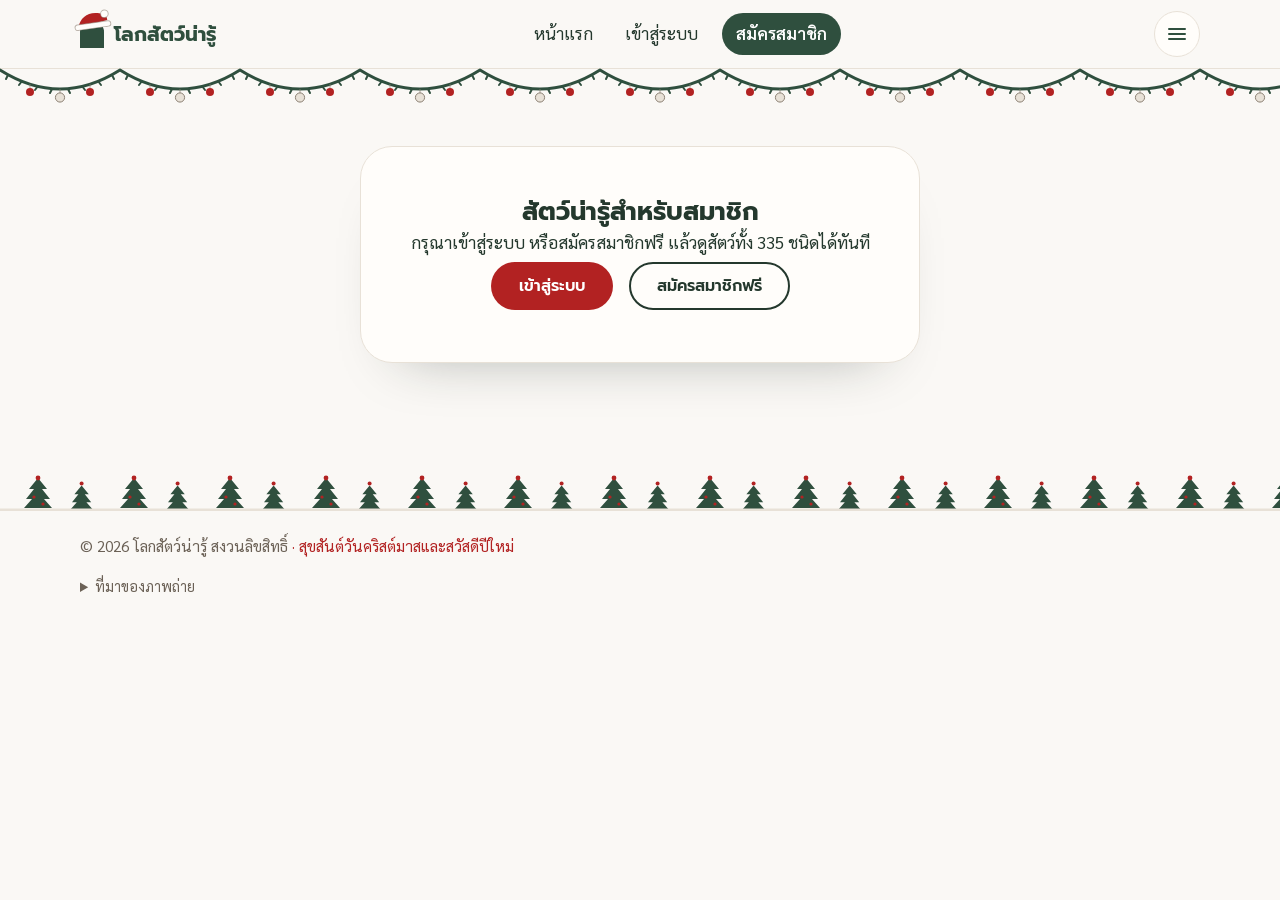
==== commit cfe1051c: "cristsmas" ====
--- a/animals.html
+++ b/animals.html
@@ -3,6 +3,7 @@
 <head>
   <meta charset="UTF-8">
   <meta name="viewport" content="width=device-width, initial-scale=1">
+  <meta name="theme-color" content="#FAF8F5">
   <title>สัตว์น่ารู้ | โลกสัตว์น่ารู้</title>
   <meta name="description" content="รวมสัตว์หลากหลายกลุ่ม พร้อมภาพถ่ายและความรู้สั้น ๆ ค้นหาและกรองตามกลุ่มได้">
   <link rel="preconnect" href="https://fonts.googleapis.com">
@@ -12,6 +13,8 @@
   <link rel="stylesheet" href="motion.css">
   <link rel="stylesheet" href="auth.css">
   <link rel="stylesheet" href="sidebar.css">
+  <link rel="stylesheet" href="gutter.css">
+  <link rel="stylesheet" href="xmas.css">
   <style>.animal .region{margin:6px 0 0;font-size:.9rem;color:var(--muted,#5b6b61)}</style>
 </head>
 <body>
@@ -914,6 +917,8 @@
     }
   </script>
   <script src="animal-detail.js"></script>
+  <script src="xmas.js"></script>
+  <script src="gutter.js"></script>
   <script src="sidebar.js"></script>
   <script src="motion.js"></script>
 </body>
--- a/style.css
+++ b/style.css
@@ -1,21 +1,23 @@
 /* โลกสัตว์น่ารู้ — สไตล์ร่วมของทุกหน้า
    แนวคิด: หน้าต่างโค้ง (arch) เหมือนช่องส่องดูสัตว์ ใช้กับรูปถ่ายทุกใบ
-   สี: เขียวมอสเป็นพื้นฐาน เหลืองแดดเป็นจุดเน้นเดียว */
+   ธีม: คริสต์มาสนอร์ดิก (อบอุ่น มินิมอล) ครีม/ทราย + เขียวสน + แดงคริสต์มาสเป็นจุดเน้นเดียว
+   แก้สีทั้งเว็บได้ที่ตัวแปรใน :root ด้านล่าง (ชื่อ --sun เดิมตอนนี้คือสีแดงจุดเน้น) */
 
 :root {
-  --paper: #f5f8f3;
-  --white: #ffffff;
-  --ink: #16261d;
-  --muted: #4f6357;
-  --moss: #2d6a4f;
-  --moss-deep: #1f4d3a;
-  --leaf: #dcebdd;
-  --sun: #ffc94a;
-  --sun-deep: #f5b216;
-  --line: #dbe5db;
-  --field: #a9bbaf;
+  --paper: #FAF8F5;      /* พื้นหลังครีม */
+  --white: #FFFDFA;      /* การ์ด/ช่องกรอก (ขาวอมครีม) */
+  --ink: #24382d;        /* ตัวอักษรหลัก (เขียวเข้มเกือบดำ) */
+  --muted: #6B6156;      /* ตัวอักษรรอง (เข้มกว่า #8A7F72 เพื่อให้อ่านชัด) */
+  --taupe: #8A7F72;      /* เทาอบอุ่น ใช้กับเส้นขอบ/ไอคอน/ลายตกแต่ง */
+  --moss: #44705a;       /* เขียวสนอ่อน (hover) */
+  --moss-deep: #2F4F3E;  /* เขียวสนหลัก */
+  --leaf: #E8E1D7;       /* ทราย */
+  --sun: #B22222;        /* แดงคริสต์มาส (จุดเน้น) */
+  --sun-deep: #8E1A1A;   /* แดงเข้ม (hover) */
+  --line: #E8E1D7;
+  --field: #8A7F72;
   --error: #b42318;
-  --ok: #1f6f43;
+  --ok: #2F6B4A;
   --font-head: "Prompt", "Sarabun", system-ui, sans-serif;
   --font-body: "Sarabun", "Noto Sans Thai", system-ui, sans-serif;
 }
@@ -47,7 +49,7 @@
 /* ---------- ส่วนหัว ---------- */
 .site-header {
   position: sticky; top: 0; z-index: 10;
-  background: rgba(245, 248, 243, .94);
+  background: rgba(250, 248, 245, .94);
   backdrop-filter: blur(8px);
   border-bottom: 1px solid var(--line);
 }
@@ -83,7 +85,7 @@
   transition: background-color .15s, color .15s, border-color .15s;
 }
 .btn:disabled { opacity: .6; cursor: not-allowed; }
-.btn-sun { background: var(--sun); color: var(--ink); }
+.btn-sun { background: var(--sun); color: #fff; }
 .btn-sun:hover { background: var(--sun-deep); }
 .btn-line { border-color: var(--ink); color: var(--ink); background: transparent; }
 .btn-line:hover { background: var(--ink); color: #fff; }
@@ -145,7 +147,7 @@
 /* ---------- เรื่องน่ารู้ (ปุ่มสุ่ม) ---------- */
 .facts { padding: 8px 0 clamp(48px, 7vw, 88px); }
 .fact-panel {
-  background: var(--sun); border-radius: 36px;
+  background: var(--sun); color: #fff; border-radius: 36px;
   padding: clamp(28px, 5vw, 56px);
   display: grid; grid-template-columns: 1fr auto; gap: 28px; align-items: end;
 }
@@ -160,7 +162,7 @@
 .join { background: var(--moss-deep); color: #fff; padding: clamp(48px, 7vw, 80px) 0; }
 .join .wrap { display: flex; flex-wrap: wrap; align-items: center; justify-content: space-between; gap: 24px; }
 .join h2 { font-size: clamp(1.6rem, 3.4vw, 2.4rem); max-width: 18em; }
-.join p { margin-top: 8px; color: #d4e6da; }
+.join p { margin-top: 8px; color: #E8E1D7; }
 
 /* ---------- ท้ายหน้า ---------- */
 .site-footer { padding: 36px 0 48px; color: var(--muted); font-size: .95rem; }
@@ -205,7 +207,7 @@
   font-family: inherit; font-size: 1rem; color: var(--ink);
   background: var(--white); border: 1.5px solid var(--field); border-radius: 12px;
 }
-.field input:focus, .field select:focus { border-color: var(--moss); outline: 3px solid rgba(45, 106, 79, .25); outline-offset: 0; }
+.field input:focus, .field select:focus { border-color: var(--moss); outline: 3px solid rgba(47, 79, 62, .25); outline-offset: 0; }
 .field input[aria-invalid="true"] { border-color: var(--error); }
 .err { min-height: 1.4em; margin-top: 4px; color: var(--error); font-size: .95rem; }
 .hp { position: absolute; left: -9999px; height: 0; overflow: hidden; }
@@ -240,7 +242,7 @@
   font-family: inherit; font-size: 1rem; color: var(--ink);
   background: var(--white); border: 1.5px solid var(--field); border-radius: 999px;
 }
-.search input:focus { border-color: var(--moss); outline: 3px solid rgba(45, 106, 79, .25); outline-offset: 0; }
+.search input:focus { border-color: var(--moss); outline: 3px solid rgba(47, 79, 62, .25); outline-offset: 0; }
 .toolbar .chips { margin-top: 0; }
 .count { margin-top: 20px; color: var(--muted); }
 .animal-grid { margin-top: 24px; }
@@ -297,7 +299,7 @@
   border: 1.5px solid var(--field); border-radius: 14px; background: var(--white); cursor: pointer;
 }
 .q-option input { width: 20px; height: 20px; accent-color: var(--moss-deep); flex: none; }
-.q-option.correct label { border-color: var(--ok); background: #e7f4ec; }
+.q-option.correct label { border-color: var(--ok); background: #e9efe9; }
 .q-option.wrong label { border-color: var(--error); background: #fdeceb; }
 .q-feedback { margin-top: 16px; min-height: 1.8em; font-weight: 600; }
 .q-actions { display: flex; flex-wrap: wrap; gap: 12px; margin-top: 20px; }
--- a/motion.css
+++ b/motion.css
@@ -31,12 +31,12 @@
 /* ---------- ส่วนหัว ---------- */
 .site-header { transition: box-shadow .3s, background-color .3s; }
 .site-header .wrap { transition: min-height .3s var(--ease); }
-.site-header.scrolled { box-shadow: 0 10px 26px -14px rgba(22, 38, 29, .35); background: rgba(245, 248, 243, .98); }
+.site-header.scrolled { box-shadow: 0 10px 26px -14px rgba(22, 38, 29, .35); background: rgba(250, 248, 245, .98); }
 .site-header.scrolled .wrap { min-height: 58px; }
 .brand:hover .brand-mark { animation: wiggle .6s; }
 .nav a { transition: background-color .2s, color .2s, transform .25s var(--ease), box-shadow .25s; }
 .nav a:hover { transform: translateY(-2px); }
-.nav a.nav-cta:hover { box-shadow: 0 8px 18px -8px rgba(31, 77, 58, .7); }
+.nav a.nav-cta:hover { box-shadow: 0 8px 18px -8px rgba(47, 79, 62, .7); }
 
 /* ---------- ปุ่ม ---------- */
 .btn {
@@ -56,7 +56,7 @@
   background: rgba(255, 255, 255, .5); transform: scale(0);
   animation: ripple .6s ease-out forwards;
 }
-.btn-line .ripple { background: rgba(45, 106, 79, .25); }
+.btn-line .ripple { background: rgba(47, 79, 62, .25); }
 @keyframes ripple { to { transform: scale(2.6); opacity: 0; } }
 
 /* ---------- หน้าแรก: ส่วนเปิด ---------- */
@@ -65,8 +65,8 @@
   content: ""; position: absolute; border-radius: 50%; filter: blur(60px);
   opacity: .55; z-index: 0; pointer-events: none;
 }
-.hero::before { width: 420px; height: 420px; background: #cfe6d2; left: -120px; top: -100px; animation: drift 16s ease-in-out infinite alternate; }
-.hero::after { width: 360px; height: 360px; background: #ffe9a8; right: -80px; bottom: -60px; animation: drift 20s ease-in-out infinite alternate-reverse; }
+.hero::before { width: 420px; height: 420px; background: #E8E1D7; left: -120px; top: -100px; animation: drift 16s ease-in-out infinite alternate; }
+.hero::after { width: 360px; height: 360px; background: #f2d5d0; right: -80px; bottom: -60px; animation: drift 20s ease-in-out infinite alternate-reverse; }
 .hero .wrap { position: relative; z-index: 1; }
 
 .hero h1, .hero .lead, .hero-actions { animation: rise .8s var(--ease) both; }
@@ -75,7 +75,7 @@
 
 /* ภาพในส่วนเปิด: ลอยเบา ๆ และขยับตามเมาส์ (translate แยกจาก transform) */
 @keyframes float { 50% { transform: translateY(-12px); } }
-@keyframes sunPulse { 50% { transform: scale(1.1); box-shadow: 0 0 0 18px rgba(255, 201, 74, .25); } }
+@keyframes sunPulse { 50% { transform: scale(1.1); box-shadow: 0 0 0 18px rgba(178, 34, 34, .22); } }
 .art .p-main  { --depth: 10;  animation: reveal .8s ease-out both, float 7s ease-in-out 1s infinite; }
 .art .p-round { --depth: -18; animation: reveal .8s ease-out .15s both, float 6s ease-in-out 1.2s infinite reverse; }
 .art .p-small { --depth: 22;  animation: reveal .8s ease-out .3s both, float 8s ease-in-out 1.4s infinite; }
@@ -89,7 +89,7 @@
 /* ---------- การ์ดสัตว์ ---------- */
 .animal figure {
   position: relative;
-  background: linear-gradient(100deg, var(--leaf) 30%, #eef6ee 50%, var(--leaf) 70%);
+  background: linear-gradient(100deg, var(--leaf) 30%, #f3eee7 50%, var(--leaf) 70%);
   background-size: 200% 100%; animation: shimmer 1.6s linear infinite;
   transition: transform .25s ease-out, translate .5s var(--ease), box-shadow .5s var(--ease);
   will-change: transform;
@@ -113,17 +113,17 @@
 .chip[aria-pressed="true"] { animation: chipPop .4s var(--ease); }
 @keyframes chipPop { 40% { transform: scale(1.1); } }
 .search input { transition: border-color .2s, box-shadow .2s, max-width .4s var(--ease); }
-.search input:focus { max-width: 540px; box-shadow: 0 10px 22px -14px rgba(45, 106, 79, .6); }
+.search input:focus { max-width: 540px; box-shadow: 0 10px 22px -14px rgba(47, 79, 62, .6); }
 
 /* ---------- รู้หรือไม่ ---------- */
 .fact-panel {
   position: relative; overflow: hidden;
-  background: linear-gradient(120deg, #ffc94a, #ffdc82, #ffc94a); background-size: 200% 200%;
+  background: linear-gradient(120deg, #B22222, #c13838, #B22222); background-size: 200% 200%;
   animation: gradMove 10s ease-in-out infinite;
 }
 .fact-panel::before {
   content: ""; position: absolute; right: -60px; top: -70px; width: 240px; height: 240px;
-  border-radius: 50%; background: rgba(255, 255, 255, .3); pointer-events: none;
+  border-radius: 50%; background: rgba(255, 255, 255, .1); pointer-events: none;
   animation: drift 12s ease-in-out infinite alternate;
 }
 .fact-panel > * { position: relative; }
@@ -133,12 +133,12 @@
 /* ---------- ชวนสมัคร ---------- */
 .join {
   position: relative; overflow: hidden;
-  background: linear-gradient(120deg, var(--moss-deep), #2b6a50, var(--moss-deep)); background-size: 200% 100%;
+  background: linear-gradient(120deg, var(--moss-deep), #3a6350, var(--moss-deep)); background-size: 200% 100%;
   animation: gradMove 14s ease-in-out infinite;
 }
 .join::after {
   content: ""; position: absolute; right: 6%; top: -60px; width: 200px; height: 200px; border-radius: 50%;
-  background: rgba(255, 201, 74, .18); pointer-events: none; animation: drift 14s ease-in-out infinite alternate;
+  background: rgba(232, 225, 215, .08); pointer-events: none; animation: drift 14s ease-in-out infinite alternate;
 }
 .join .wrap { position: relative; z-index: 1; }
 
@@ -148,7 +148,7 @@
 .field label { transition: color .2s; }
 .field:focus-within label { color: var(--moss); }
 .field input, .field select { transition: border-color .2s, box-shadow .2s, transform .2s var(--ease); }
-.field input:focus, .field select:focus { transform: translateY(-1px); box-shadow: 0 10px 20px -14px rgba(45, 106, 79, .7); }
+.field input:focus, .field select:focus { transform: translateY(-1px); box-shadow: 0 10px 20px -14px rgba(47, 79, 62, .7); }
 .field input[aria-invalid="true"] { animation: shake .4s; }
 .banner.show { animation: rise .35s var(--ease); }
 .consent { cursor: pointer; }
@@ -173,7 +173,7 @@
 .daily { position: relative; overflow: hidden; }
 .daily::after {
   content: ""; position: absolute; right: -40px; bottom: -50px; width: 180px; height: 180px; border-radius: 50%;
-  background: rgba(255, 201, 74, .35); pointer-events: none;
+  background: rgba(178, 34, 34, .09); pointer-events: none;
 }
 .daily > * { position: relative; z-index: 1; }
 
@@ -193,7 +193,7 @@
 .q-option:has(input:checked) label { border-color: var(--moss-deep); background: var(--leaf); }
 .q-option.correct label { animation: correctPop .55s var(--ease); }
 .q-option.wrong label { animation: shake .45s; }
-@keyframes correctPop { 40% { transform: scale(1.04); box-shadow: 0 0 0 6px rgba(31, 111, 67, .2); } }
+@keyframes correctPop { 40% { transform: scale(1.04); box-shadow: 0 0 0 6px rgba(47, 79, 62, .2); } }
 .score { animation: badgePop .9s cubic-bezier(.34, 1.56, .64, 1) both; }
 
 /* ---------- confetti ---------- */
--- a/auth.css
+++ b/auth.css
@@ -2,32 +2,32 @@
    โหลดต่อจาก style.css และ motion.css */
 
 :root {
-  --ic-user: url("data:image/svg+xml,%3Csvg xmlns='http://www.w3.org/2000/svg' width='20' height='20' viewBox='0 0 24 24' fill='none' stroke='%232d6a4f' stroke-width='2' stroke-linecap='round' stroke-linejoin='round'%3E%3Ccircle cx='12' cy='8' r='4'/%3E%3Cpath d='M4 21c0-4 4-7 8-7s8 3 8 7'/%3E%3C/svg%3E");
-  --ic-mail: url("data:image/svg+xml,%3Csvg xmlns='http://www.w3.org/2000/svg' width='20' height='20' viewBox='0 0 24 24' fill='none' stroke='%232d6a4f' stroke-width='2' stroke-linecap='round' stroke-linejoin='round'%3E%3Crect x='3' y='5' width='18' height='14' rx='2'/%3E%3Cpath d='M3 7l9 6 9-6'/%3E%3C/svg%3E");
-  --ic-phone: url("data:image/svg+xml,%3Csvg xmlns='http://www.w3.org/2000/svg' width='20' height='20' viewBox='0 0 24 24' fill='none' stroke='%232d6a4f' stroke-width='2' stroke-linecap='round' stroke-linejoin='round'%3E%3Cpath d='M5 4h4l2 5-2.5 1.5a11 11 0 0 0 5 5L15 13l5 2v4a2 2 0 0 1-2 2A16 16 0 0 1 3 6a2 2 0 0 1 2-2z'/%3E%3C/svg%3E");
-  --ic-lock: url("data:image/svg+xml,%3Csvg xmlns='http://www.w3.org/2000/svg' width='20' height='20' viewBox='0 0 24 24' fill='none' stroke='%232d6a4f' stroke-width='2' stroke-linecap='round' stroke-linejoin='round'%3E%3Crect x='5' y='11' width='14' height='10' rx='2'/%3E%3Cpath d='M8 11V7a4 4 0 0 1 8 0v4'/%3E%3C/svg%3E");
-  --ic-arrow: url("data:image/svg+xml,%3Csvg xmlns='http://www.w3.org/2000/svg' width='18' height='18' viewBox='0 0 24 24' fill='none' stroke='%231f4d3a' stroke-width='2.4' stroke-linecap='round' stroke-linejoin='round'%3E%3Cpath d='M5 12h14M13 6l6 6-6 6'/%3E%3C/svg%3E");
+  --ic-user: url("data:image/svg+xml,%3Csvg xmlns='http://www.w3.org/2000/svg' width='20' height='20' viewBox='0 0 24 24' fill='none' stroke='%232F4F3E' stroke-width='2' stroke-linecap='round' stroke-linejoin='round'%3E%3Ccircle cx='12' cy='8' r='4'/%3E%3Cpath d='M4 21c0-4 4-7 8-7s8 3 8 7'/%3E%3C/svg%3E");
+  --ic-mail: url("data:image/svg+xml,%3Csvg xmlns='http://www.w3.org/2000/svg' width='20' height='20' viewBox='0 0 24 24' fill='none' stroke='%232F4F3E' stroke-width='2' stroke-linecap='round' stroke-linejoin='round'%3E%3Crect x='3' y='5' width='18' height='14' rx='2'/%3E%3Cpath d='M3 7l9 6 9-6'/%3E%3C/svg%3E");
+  --ic-phone: url("data:image/svg+xml,%3Csvg xmlns='http://www.w3.org/2000/svg' width='20' height='20' viewBox='0 0 24 24' fill='none' stroke='%232F4F3E' stroke-width='2' stroke-linecap='round' stroke-linejoin='round'%3E%3Cpath d='M5 4h4l2 5-2.5 1.5a11 11 0 0 0 5 5L15 13l5 2v4a2 2 0 0 1-2 2A16 16 0 0 1 3 6a2 2 0 0 1 2-2z'/%3E%3C/svg%3E");
+  --ic-lock: url("data:image/svg+xml,%3Csvg xmlns='http://www.w3.org/2000/svg' width='20' height='20' viewBox='0 0 24 24' fill='none' stroke='%232F4F3E' stroke-width='2' stroke-linecap='round' stroke-linejoin='round'%3E%3Crect x='5' y='11' width='14' height='10' rx='2'/%3E%3Cpath d='M8 11V7a4 4 0 0 1 8 0v4'/%3E%3C/svg%3E");
+  --ic-arrow: url("data:image/svg+xml,%3Csvg xmlns='http://www.w3.org/2000/svg' width='18' height='18' viewBox='0 0 24 24' fill='none' stroke='%232F4F3E' stroke-width='2.4' stroke-linecap='round' stroke-linejoin='round'%3E%3Cpath d='M5 12h14M13 6l6 6-6 6'/%3E%3C/svg%3E");
 }
 
 /* ---------- พื้นหลังร่วม: ลายจุด + วงสีฟุ้ง ---------- */
 .reg, .member {
   position: relative; overflow: hidden;
-  background-image: radial-gradient(rgba(45, 106, 79, .1) 1.2px, transparent 1.4px);
+  background-image: radial-gradient(rgba(138, 127, 114, .16) 1.2px, transparent 1.4px);
   background-size: 22px 22px;
 }
 .reg::before, .member::before, .reg::after, .member::after {
   content: ""; position: absolute; border-radius: 50%; filter: blur(70px);
   opacity: .6; pointer-events: none; z-index: 0;
 }
-.reg::before, .member::before { width: 380px; height: 380px; background: #cfe6d2; left: -140px; top: -80px; animation: drift 18s ease-in-out infinite alternate; }
-.reg::after, .member::after { width: 340px; height: 340px; background: #ffe9a8; right: -120px; bottom: -60px; animation: drift 22s ease-in-out infinite alternate-reverse; }
+.reg::before, .member::before { width: 380px; height: 380px; background: #E8E1D7; left: -140px; top: -80px; animation: drift 18s ease-in-out infinite alternate; }
+.reg::after, .member::after { width: 340px; height: 340px; background: #f2d5d0; right: -120px; bottom: -60px; animation: drift 22s ease-in-out infinite alternate-reverse; }
 .reg > .wrap, .member > .wrap { position: relative; z-index: 1; }
 
 /* ---------- แถบด้านข้าง (หน้า login / register / change-password) ---------- */
 .reg-side { position: sticky; top: 96px; }
 .reg-side h1 {
   width: fit-content; max-width: 100%;
-  background: linear-gradient(transparent 64%, rgba(255, 201, 74, .75) 64%);
+  background: linear-gradient(transparent 64%, rgba(178, 34, 34, .16) 64%);
 }
 .reg-side figure { box-shadow: 14px 14px 0 var(--sun), 28px 28px 0 var(--leaf); }
 .reg-side .perks { margin-top: 52px; }
@@ -51,7 +51,7 @@
 }
 .form-group .num {
   display: grid; place-items: center; width: 26px; height: 26px; border-radius: 50%;
-  background: var(--sun); color: var(--ink); font-size: .85rem; flex: none;
+  background: var(--sun); color: #fff; font-size: .85rem; flex: none;
 }
 .form-group::after { content: ""; flex: 1; height: 1.5px; background: var(--line); }
 .field-row { display: grid; grid-template-columns: repeat(auto-fit, minmax(210px, 1fr)); gap: 0 16px; }
@@ -82,19 +82,19 @@
 .pw-meter span { flex: 1; height: 6px; border-radius: 999px; background: var(--line); transition: background-color .3s; }
 .pw-meter em { flex: none; min-width: 5.5em; margin-left: 6px; font-style: normal; font-size: .85rem; color: var(--muted); text-align: right; }
 .pw-meter[data-level="1"] span:nth-child(-n+1) { background: var(--error); }
-.pw-meter[data-level="2"] span:nth-child(-n+2) { background: var(--sun-deep); }
-.pw-meter[data-level="3"] span:nth-child(-n+3) { background: #7fb56a; }
+.pw-meter[data-level="2"] span:nth-child(-n+2) { background: #b8894d; }
+.pw-meter[data-level="3"] span:nth-child(-n+3) { background: #7d9a6a; }
 .pw-meter[data-level="4"] span:nth-child(-n+4) { background: var(--moss); }
 
 /* ปุ่มส่งฟอร์ม */
 .form-card .btn[type=submit] {
   min-height: 54px; font-size: 1.05rem;
   background: linear-gradient(120deg, var(--moss-deep), var(--moss));
-  box-shadow: 0 14px 24px -14px rgba(31, 77, 58, .8);
+  box-shadow: 0 14px 24px -14px rgba(47, 79, 62, .8);
 }
 .form-card .btn[type=submit]:hover:not(:disabled) {
-  background: linear-gradient(120deg, var(--moss), #3a8a66);
-  box-shadow: 0 18px 28px -14px rgba(31, 77, 58, .85);
+  background: linear-gradient(120deg, var(--moss), #4b7a62);
+  box-shadow: 0 18px 28px -14px rgba(47, 79, 62, .85);
 }
 
 /* หน้าสมัครสำเร็จ */
@@ -106,12 +106,12 @@
   position: relative; overflow: hidden;
   display: flex; align-items: center; gap: clamp(16px, 3vw, 28px);
   padding: clamp(24px, 4vw, 40px); border-radius: 32px; color: #fff;
-  background: linear-gradient(135deg, var(--moss-deep), #2f7458);
+  background: linear-gradient(135deg, var(--moss-deep), #3f6652);
   box-shadow: 0 30px 50px -36px rgba(22, 38, 29, .7);
 }
 .member-head::before {
   content: ""; position: absolute; right: -50px; top: -60px; width: 220px; height: 220px;
-  border-radius: 50%; background: rgba(255, 201, 74, .9); animation: sunPulse 6s ease-in-out infinite;
+  border-radius: 50%; background: rgba(178, 34, 34, .95); animation: sunPulse 6s ease-in-out infinite;
 }
 .member-head::after {
   content: ""; position: absolute; right: 120px; bottom: -80px; width: 180px; height: 180px;
@@ -120,13 +120,13 @@
 .member-head > * { position: relative; z-index: 1; }
 .avatar {
   display: grid; place-items: center; flex: none; width: 84px; height: 96px;
-  border-radius: 999px 999px 18px 18px; background: var(--sun); color: var(--ink);
+  border-radius: 999px 999px 18px 18px; background: var(--sun); color: #fff;
   font-family: var(--font-head); font-weight: 700; font-size: 2.2rem;
   box-shadow: 8px 8px 0 rgba(255, 255, 255, .18);
 }
 .member-meta { min-width: 0; }
 .member .member-head h1 { font-size: clamp(1.7rem, 4vw, 2.7rem); color: #fff; overflow-wrap: anywhere; }
-.member-head .eyebrow { color: #cfe6d2; font-weight: 600; letter-spacing: .02em; }
+.member-head .eyebrow { color: #E8E1D7; font-weight: 600; letter-spacing: .02em; }
 .member-head .member-id { background: rgba(255, 255, 255, .16); color: #fff; margin-top: 10px; }
 
 .menu-list { gap: 16px 20px; margin-top: 28px; }
@@ -149,17 +149,17 @@
 .menu-list .menu-item a:hover::after { background-color: var(--sun); transform: translateX(4px); }
 .menu-dot {
   display: grid; place-items: center; width: 56px; height: 64px;
-  border-radius: 999px 999px 14px 14px; color: var(--ink);
+  border-radius: 999px 999px 14px 14px; color: #fff;
 }
 .menu-dot svg { width: 26px; height: 26px; margin-top: 8px; }
 
 .daily {
-  background: linear-gradient(135deg, var(--leaf), #eaf4e6); border: 1.5px solid var(--line);
+  background: linear-gradient(135deg, var(--leaf), #f1ece4); border: 1.5px solid var(--line);
 }
 .daily h2 { display: inline-flex; align-items: center; gap: 12px; font-size: 1.1rem; }
 .daily h2::before {
   content: ""; width: 12px; height: 12px; border-radius: 50%; background: var(--sun-deep);
-  box-shadow: 0 0 0 5px rgba(255, 201, 74, .45);
+  box-shadow: 0 0 0 5px rgba(178, 34, 34, .2);
 }
 .switch { margin-top: 32px; padding-top: 20px; border-top: 1.5px solid var(--line); text-align: center; }
 
--- a/sidebar.css
+++ b/sidebar.css
@@ -34,16 +34,16 @@
   width: 44px; height: 44px; border: 0; border-radius: 50%; background: var(--leaf, #e3f0e0);
   font-size: 1.6rem; line-height: 1; color: inherit; cursor: pointer;
 }
-.sb-close:hover { background: var(--sun, #ffc94a); }
+.sb-close:hover { background: var(--sun, #B22222); color: #fff; }
 
 .sb-user {
   display: flex; align-items: center; gap: 14px; padding: 16px; border-radius: 22px; color: #fff;
-  background: linear-gradient(135deg, var(--moss-deep, #1f4d3a), #2f7458);
+  background: linear-gradient(135deg, var(--moss-deep, #1f4d3a), #3f6652);
 }
 .sb-user[hidden] { display: none; }
 .sb-ava {
   display: grid; place-items: center; flex: none; width: 48px; height: 56px; border-radius: 999px 999px 12px 12px;
-  background: var(--sun, #ffc94a); color: var(--ink, #16261d); font-family: var(--font-head, inherit); font-weight: 700; font-size: 1.3rem;
+  background: var(--sun, #B22222); color: #fff; font-family: var(--font-head, inherit); font-weight: 700; font-size: 1.3rem;
 }
 .sb-user p { margin: 0; min-width: 0; overflow-wrap: anywhere; }
 .sb-user .sb-name { font-weight: 600; }
@@ -58,11 +58,11 @@
   transition: background-color .2s, padding-left .25s var(--ease, ease);
 }
 .sb-links a:hover { background: var(--leaf, #e3f0e0); padding-left: 20px; }
-.sb-links a[aria-current="page"] { background: var(--sun, #ffc94a); }
+.sb-links a[aria-current="page"] { background: var(--sun, #B22222); color: #fff; }
 .sb-links svg { width: 22px; height: 22px; flex: none; color: var(--moss, #2d6a4f); }
-.sb-links a[aria-current="page"] svg { color: var(--ink, #16261d); }
+.sb-links a[aria-current="page"] svg { color: #fff; }
 
-.sb-fact { padding: 16px; border-radius: 22px; background: linear-gradient(135deg, #fff4cf, #ffe9a8); }
+.sb-fact { padding: 16px; border-radius: 22px; background: linear-gradient(135deg, #f6f0e6, #E8E1D7); }
 .sb-fact h2 { margin: 0 0 6px; font-family: var(--font-head, inherit); font-size: 1rem; color: var(--moss-deep, #1f4d3a); }
 .sb-fact p { margin: 0 0 10px; line-height: 1.7; }
 .sb-fact button {
--- a/gutter.css
+++ b/gutter.css
@@ -0,0 +1,100 @@
+/* โลกสัตว์น่ารู้ — ตกแต่งพื้นที่ว่างซ้าย/ขวาของหน้าจอกว้าง (ใช้คู่กับ gutter.js)
+   แสดงเฉพาะจอกว้าง: ลายเท้าสัตว์เดินด้านซ้าย ใบไม้ปลิวด้านขวา จุดนำทางส่วนต่าง ๆ แถบความคืบหน้า และปุ่มกลับขึ้นบน */
+
+.g-deco, .g-dots, .g-scroll { display: none; --content: 1120px; }
+body.g-narrow .g-deco, body.g-narrow .g-dots, body.g-narrow .g-scroll { --content: 720px; }
+
+@media (min-width: 1400px) { .g-on { display: block; } .g-scroll.g-on { display: flex; } }
+@media (min-width: 1000px) { body.g-narrow .g-on { display: block; } body.g-narrow .g-scroll.g-on { display: flex; } }
+
+/* ---------- ชั้นตกแต่ง (คลิกทะลุได้) ---------- */
+.g-deco { position: fixed; inset: 0; z-index: 5; pointer-events: none; overflow: hidden; }
+.g-l, .g-r { position: absolute; top: 0; bottom: 0; width: 110px; }
+.g-l { right: calc(50% + var(--content) / 2 + 24px); }
+.g-r { left: calc(50% + var(--content) / 2 + 24px); }
+
+/* ซ้าย: ลูกบอลคริสต์มาสห้อยลงมาจากแถบหัว แกว่งเบา ๆ */
+.orn { position: absolute; top: 0; width: 0; height: var(--len, 30vh); transform-origin: 50% 0;
+  animation: ornSwing var(--sw, 6s) ease-in-out infinite alternate; animation-delay: var(--d, 0s); }
+.orn::before { content: ""; position: absolute; left: -.75px; top: 0; bottom: 0; width: 1.5px; background: var(--taupe, #8A7F72); opacity: .55; }
+.bau { position: absolute; left: 0; top: 100%; width: var(--bs, 30px); height: var(--bs, 30px); margin: -2px 0 0 calc(var(--bs, 30px) / -2);
+  border-radius: 50%; background: radial-gradient(circle at 32% 28%, rgba(255, 255, 255, .55) 0 11%, transparent 12%), var(--c, #B22222);
+  box-shadow: inset -4px -5px 8px -4px rgba(0, 0, 0, .22), 0 10px 14px -10px rgba(36, 56, 45, .55); }
+.bau::before { content: ""; position: absolute; left: 50%; top: -6px; width: 10px; height: 7px; margin-left: -5px;
+  border-radius: 3px 3px 1px 1px; background: var(--taupe, #8A7F72); }
+.bau.sm { top: var(--at, 38%); width: 14px; height: 14px; margin: 0 0 0 -7px; }
+.bau.sm::before { top: -4px; width: 6px; height: 5px; margin-left: -3px; }
+@keyframes ornSwing { from { transform: rotate(-3.5deg); } to { transform: rotate(3.5deg); } }
+
+/* ขวา: เกล็ดหิมะ กิ่งสน และเบอร์รีแดงปลิวลงช้า ๆ */
+.leaf { position: absolute; top: 0; width: var(--s, 30px); height: var(--s, 30px); opacity: 0; color: var(--c, #2F4F3E);
+  animation: leafFall var(--t, 28s) linear infinite; animation-delay: var(--d, 0s); }
+.leaf svg { display: block; width: 100%; height: 100%; fill: currentColor; }
+@keyframes leafFall {
+  0%   { opacity: 0;   transform: translate(0, -12vh) rotate(0deg); }
+  6%   { opacity: .5; }
+  25%  { transform: translate(22px, 22vh) rotate(40deg); }
+  50%  { transform: translate(-16px, 50vh) rotate(-20deg); }
+  75%  { transform: translate(20px, 78vh) rotate(30deg); }
+  94%  { opacity: .5; }
+  100% { opacity: 0;   transform: translate(0, 112vh) rotate(60deg); }
+}
+
+/* ---------- จุดนำทางส่วนต่าง ๆ (ซ้าย) ---------- */
+.g-dots {
+  position: fixed; z-index: 6; top: 50%; transform: translateY(-50%);
+  right: calc(50% + var(--content) / 2 + 28px);
+}
+.g-dots ul { list-style: none; margin: 0; padding: 0; display: flex; flex-direction: column; gap: 6px; align-items: flex-end; }
+.g-dots li[hidden] { display: none; }
+.g-dots a {
+  position: relative; display: flex; align-items: center; justify-content: flex-end; width: 28px; height: 28px; text-decoration: none;
+}
+.g-dots a::before {
+  content: ""; width: 12px; height: 12px; border-radius: 50%; box-sizing: border-box;
+  background: var(--white, #fff); border: 2px solid var(--moss, #2d6a4f);
+  transition: transform .25s var(--ease, ease), background-color .2s, border-color .2s;
+}
+.g-dots a:hover::before { transform: scale(1.35); background: var(--leaf, #dcebdd); }
+.g-dots a[aria-current="true"]::before { transform: scale(1.5); background: var(--sun, #ffc94a); border-color: var(--moss-deep, #1f4d3a); }
+.g-dots a:focus-visible { outline: 3px solid var(--moss, #2d6a4f); outline-offset: 2px; border-radius: 50%; }
+.g-dots a span {
+  position: absolute; right: 100%; top: 50%; transform: translate(6px, -50%); margin-right: 4px;
+  width: max-content; max-width: 96px; padding: 4px 10px; border-radius: 12px;
+  background: var(--moss-deep, #1f4d3a); color: #fff; font-size: .8rem; line-height: 1.4; text-align: right;
+  opacity: 0; visibility: hidden; pointer-events: none; transition: opacity .2s, transform .25s var(--ease, ease), visibility .2s;
+}
+.g-dots a:hover span, .g-dots a:focus-visible span { opacity: 1; visibility: visible; transform: translate(0, -50%); }
+
+/* ---------- แถบความคืบหน้า + ปุ่มกลับขึ้นบน (ขวา) ---------- */
+.g-scroll {
+  position: fixed; z-index: 6; top: 50%; transform: translateY(-50%);
+  left: calc(50% + var(--content) / 2 + 28px);
+  flex-direction: column; align-items: center; gap: 14px;
+}
+.g-track { position: relative; width: 6px; height: 38vh; border-radius: 999px; background: var(--line, #dbe5db); }
+.g-fill { position: absolute; inset: 0; border-radius: inherit; transform-origin: 50% 0; transform: scaleY(0);
+  background: linear-gradient(180deg, var(--moss, #2d6a4f), var(--sun, #ffc94a)); }
+.g-pin {
+  position: absolute; left: 50%; top: 0; width: 18px; height: 18px; margin: -9px 0 0 -9px; border-radius: 50%;
+  background: var(--sun, #ffc94a); border: 3px solid var(--moss-deep, #1f4d3a); box-sizing: border-box;
+  box-shadow: 0 6px 12px -6px rgba(22, 38, 29, .6);
+}
+.g-top {
+  display: grid; place-items: center; width: 46px; height: 46px; padding: 0; border: 1.5px solid var(--line, #dbe5db);
+  border-radius: 50%; background: var(--white, #fff); color: var(--moss-deep, #1f4d3a); cursor: pointer;
+  box-shadow: 0 12px 20px -14px rgba(22, 38, 29, .6);
+  opacity: 0; visibility: hidden; transform: translateY(8px);
+  transition: opacity .25s, transform .3s var(--ease, ease), visibility .25s, background-color .2s, border-color .2s;
+}
+.g-top.show { opacity: 1; visibility: visible; transform: none; }
+.g-top:hover { background: var(--sun, #B22222); border-color: var(--sun, #B22222); color: #fff; }
+.g-top:focus-visible { outline: 3px solid var(--moss, #2d6a4f); outline-offset: 2px; }
+.g-top svg { width: 22px; height: 22px; }
+
+/* ผู้ใช้ที่ปิดการเคลื่อนไหว: แสดงลายนิ่ง ๆ ไม่ขยับ */
+@media (prefers-reduced-motion: reduce) {
+  .orn { animation: none !important; }
+  .leaf { animation: none !important; opacity: .4; transform: translateY(calc(var(--y, 30) * 1vh)) rotate(25deg); }
+}
+@media print { .g-deco, .g-dots, .g-scroll { display: none !important; } }
--- a/xmas.css
+++ b/xmas.css
@@ -0,0 +1,92 @@
+/* โลกสัตว์น่ารู้ — ของตกแต่งธีมคริสต์มาสนอร์ดิก (โหลดเป็นไฟล์สุดท้าย)
+   พาเลตต์: ครีม #FAF8F5 · ทราย #E8E1D7 · แดง #B22222 · เขียวสน #2F4F3E · เทาอบอุ่น #8A7F72
+   อยากปิดของตกแต่งทั้งหมด: ลบลิงก์ xmas.css และ xmas.js ออกจากหน้า HTML (สีธีมยังอยู่ใน style.css) */
+
+/* ---------- พวงมาลัยห้อยใต้แถบหัว ---------- */
+.site-header::after {
+  content: ""; position: absolute; left: 0; right: 0; top: 100%; height: 36px; pointer-events: none;
+  background: url("data:image/svg+xml,%3Csvg xmlns='http://www.w3.org/2000/svg' width='120' height='36' viewBox='0 0 120 36'%3E%3Cpath d='M0 2Q60 40 120 2' fill='none' stroke='%232F4F3E' stroke-width='3' stroke-linecap='round'/%3E%3Cg stroke='%232F4F3E' stroke-width='2' stroke-linecap='round'%3E%3Cpath d='M8 7l-2 4M22 13l-3 4M38 18l-3 4M52 21l-2 4M68 21l2 4M82 18l3 4M98 13l3 4M112 7l2 4'/%3E%3C/g%3E%3Cg stroke='%238A7F72' stroke-width='1' opacity='.7'%3E%3Cpath d='M30 16v4M90 16v4M60 21v4'/%3E%3C/g%3E%3Ccircle cx='30' cy='24' r='4' fill='%23B22222'/%3E%3Ccircle cx='90' cy='24' r='4' fill='%23B22222'/%3E%3Ccircle cx='60' cy='29.5' r='4.6' fill='%23E8E1D7' stroke='%238A7F72' stroke-width='1'/%3E%3C/svg%3E") repeat-x 0 0 / 120px 36px;
+}
+
+/* ---------- หมวกซานต้าบนโลโก้ ---------- */
+.brand-mark { position: relative; background: var(--moss-deep); }
+.brand-mark::before {
+  content: ""; position: absolute; left: -7px; top: -11px; width: 38px; height: 20px; transform: rotate(-8deg);
+  background: url("data:image/svg+xml,%3Csvg xmlns='http://www.w3.org/2000/svg' viewBox='0 0 38 20'%3E%3Cpath d='M4 17C8 5 19 1 31 7c2 1 3 3 3 6z' fill='%23B22222'/%3E%3Crect x='1' y='14' width='36' height='5.5' rx='2.7' fill='%23FFFDFA' stroke='%238A7F72' stroke-opacity='.55'/%3E%3Ccircle cx='32' cy='6.5' r='3.8' fill='%23FFFDFA' stroke='%238A7F72' stroke-opacity='.55'/%3E%3C/svg%3E") center / contain no-repeat;
+}
+
+/* ---------- ตัวอักษรบนพื้นแดง ---------- */
+dialog.ad .ad-kind { color: #fff; }
+.fact-panel .btn-ink:hover { background: #fff; color: var(--sun); }
+
+/* ---------- หัวข้อส่วน: จุดสามสีแบบนอร์ดิก ---------- */
+.section-head h2::after, .page-title::after {
+  content: ""; display: block; width: 62px; height: 9px; margin-top: 14px;
+  background:
+    radial-gradient(circle at 5px 4.5px, #B22222 4px, transparent 4.5px),
+    radial-gradient(circle at 31px 4.5px, #2F4F3E 4px, transparent 4.5px),
+    radial-gradient(circle at 57px 4.5px, #8A7F72 4px, transparent 4.5px);
+}
+.perks li::before { box-shadow: 0 0 0 4px rgba(178, 34, 34, .14); }
+
+/* ---------- ลูกบอลคริสต์มาสแทนวงกลมสีแดงในหน้าแรก ---------- */
+.art .sun {
+  background: radial-gradient(circle at 32% 28%, rgba(255, 255, 255, .5) 0 10%, transparent 11%), var(--sun);
+  box-shadow: inset -8px -10px 18px -8px rgba(0, 0, 0, .25);
+}
+.art .sun::before { content: ""; position: absolute; left: 50%; top: -8%; width: 26%; height: 12%; margin-left: -13%; border-radius: 4px 4px 2px 2px; background: var(--taupe); }
+.art .sun::after { content: ""; position: absolute; left: 50%; bottom: calc(100% + 6px); width: 1.5px; height: 140px; background: var(--taupe); opacity: .55; }
+
+/* ---------- หมวกหิมะบนกรอบภาพโค้ง ---------- */
+.animal figure::after, .reg-side figure::after {
+  content: ""; position: absolute; left: 0; right: 0; top: 0; height: 30px; pointer-events: none; z-index: 2;
+  background:
+    radial-gradient(circle at 12% 9px, #fff 11px, transparent 12px),
+    radial-gradient(circle at 36% 7px, #fff 9px, transparent 10px),
+    radial-gradient(circle at 62% 11px, #fff 12px, transparent 13px),
+    radial-gradient(circle at 88% 8px, #fff 9px, transparent 10px),
+    linear-gradient(#fff, #fff) top / 100% 9px no-repeat;
+  opacity: .96;
+}
+.reg-side figure { position: relative; }
+
+/* ---------- แผง "รู้หรือไม่" สีแดงมีหิมะ ---------- */
+.fact-panel::after {
+  content: ""; position: absolute; inset: 0; z-index: 0; pointer-events: none;
+  background:
+    radial-gradient(circle, rgba(255, 255, 255, .34) 2px, transparent 2.6px) 0 0 / 46px 46px,
+    radial-gradient(circle, rgba(255, 255, 255, .2) 1.5px, transparent 2px) 23px 23px / 46px 46px;
+  -webkit-mask-image: linear-gradient(90deg, transparent 30%, #000); mask-image: linear-gradient(90deg, transparent 30%, #000);
+}
+.fact-panel > * { z-index: 1; }
+
+/* ---------- แถบริบบิ้นลายทางบนส่วนชวนสมัคร ---------- */
+.join::before {
+  content: ""; position: absolute; left: 0; right: 0; top: 0; height: 9px; z-index: 1;
+  background: repeating-linear-gradient(135deg, #B22222 0 11px, #FAF8F5 11px 22px);
+}
+.daily { border-color: var(--line); }
+
+/* ---------- ท้ายหน้า: แถวต้นสน ---------- */
+.site-footer::before {
+  content: ""; display: block; height: 36px; margin-bottom: 22px;
+  background: url("data:image/svg+xml,%3Csvg xmlns='http://www.w3.org/2000/svg' width='96' height='36' viewBox='0 0 96 36'%3E%3Cg fill='%232F4F3E'%3E%3Cpath d='M22 3L31 14H26L34 24H28L36 33H8L16 24H10L18 14H13Z'/%3E%3Cpath transform='translate(48 8) scale(.8)' d='M22 3L31 14H26L34 24H28L36 33H8L16 24H10L18 14H13Z'/%3E%3C/g%3E%3Cg fill='%23B22222'%3E%3Ccircle cx='22' cy='3' r='2.4'/%3E%3Ccircle cx='65.6' cy='8.4' r='2'/%3E%3Ccircle cx='18' cy='22' r='1.6'/%3E%3Ccircle cx='27' cy='29' r='1.6'/%3E%3C/g%3E%3Crect y='33.5' width='96' height='2.5' fill='%23E8E1D7'/%3E%3C/svg%3E") repeat-x bottom / 96px 36px;
+}
+.site-footer .copy::after { content: " · สุขสันต์วันคริสต์มาสและสวัสดีปีใหม่"; color: var(--sun); }
+
+/* ---------- หิมะตกอยู่หลังเนื้อหา ---------- */
+.xs-snow { position: fixed; inset: 0; z-index: -1; pointer-events: none; overflow: hidden; }
+.xs-snow i {
+  position: absolute; top: -12px; left: var(--x); width: var(--s); height: var(--s); border-radius: 50%; opacity: var(--o);
+  background: #E8E1D7; box-shadow: 0 0 0 1px rgba(138, 127, 114, .25);
+  animation: xsFall var(--t) linear infinite; animation-delay: var(--d);
+}
+.xs-snow i.red { background: #B22222; box-shadow: none; }
+@keyframes xsFall { to { transform: translate3d(var(--dx), 108vh, 0); } }
+
+@media (max-width: 560px) {
+  .site-header::after { background-size: 90px 27px; height: 27px; }
+  .art .sun::after { height: 70px; }
+}
+@media (prefers-reduced-motion: reduce) { .xs-snow { display: none; } }
+@media print { .site-header::after, .xs-snow, .site-footer::before { display: none !important; } }
